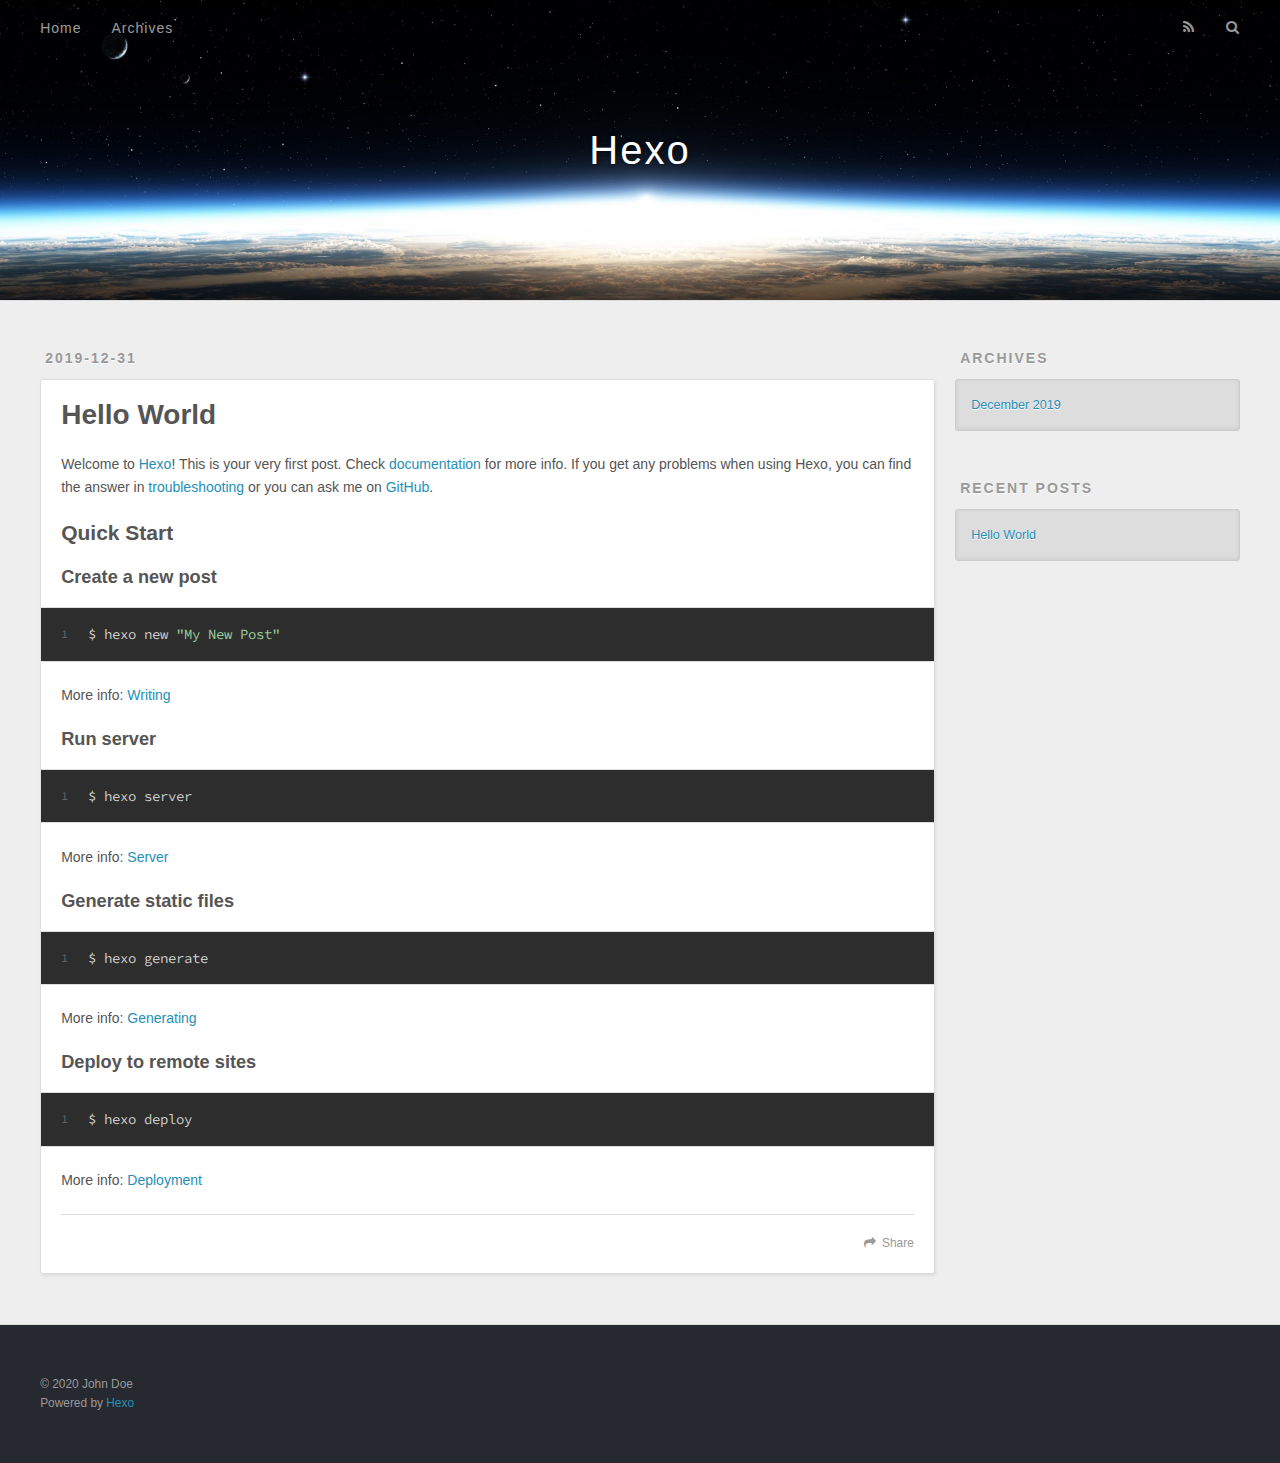
==== index.html @ 139226d3 "Site updated: 2020-01-01 00:07:02" ====
<!DOCTYPE html>
<html>
<head>
  <meta charset="utf-8">
  

  
  <title>Hexo</title>
  <meta name="viewport" content="width=device-width, initial-scale=1, maximum-scale=1">
  <meta property="og:type" content="website">
<meta property="og:title" content="Hexo">
<meta property="og:url" content="http://yoursite.com/index.html">
<meta property="og:site_name" content="Hexo">
<meta property="og:locale" content="en_US">
<meta property="article:author" content="John Doe">
<meta name="twitter:card" content="summary">
  
    <link rel="alternate" href="/atom.xml" title="Hexo" type="application/atom+xml">
  
  
    <link rel="icon" href="/favicon.png">
  
  
    <link href="//fonts.googleapis.com/css?family=Source+Code+Pro" rel="stylesheet" type="text/css">
  
  
<link rel="stylesheet" href="/css/style.css">

<meta name="generator" content="Hexo 4.2.0"></head>

<body>
  <div id="container">
    <div id="wrap">
      <header id="header">
  <div id="banner"></div>
  <div id="header-outer" class="outer">
    <div id="header-title" class="inner">
      <h1 id="logo-wrap">
        <a href="/" id="logo">Hexo</a>
      </h1>
      
    </div>
    <div id="header-inner" class="inner">
      <nav id="main-nav">
        <a id="main-nav-toggle" class="nav-icon"></a>
        
          <a class="main-nav-link" href="/">Home</a>
        
          <a class="main-nav-link" href="/archives">Archives</a>
        
      </nav>
      <nav id="sub-nav">
        
          <a id="nav-rss-link" class="nav-icon" href="/atom.xml" title="RSS Feed"></a>
        
        <a id="nav-search-btn" class="nav-icon" title="Search"></a>
      </nav>
      <div id="search-form-wrap">
        <form action="//google.com/search" method="get" accept-charset="UTF-8" class="search-form"><input type="search" name="q" class="search-form-input" placeholder="Search"><button type="submit" class="search-form-submit">&#xF002;</button><input type="hidden" name="sitesearch" value="http://yoursite.com"></form>
      </div>
    </div>
  </div>
</header>
      <div class="outer">
        <section id="main">
  
    <article id="post-hello-world" class="article article-type-post" itemscope itemprop="blogPost">
  <div class="article-meta">
    <a href="/2019/12/31/hello-world/" class="article-date">
  <time datetime="2019-12-31T15:39:46.419Z" itemprop="datePublished">2019-12-31</time>
</a>
    
  </div>
  <div class="article-inner">
    
    
      <header class="article-header">
        
  
    <h1 itemprop="name">
      <a class="article-title" href="/2019/12/31/hello-world/">Hello World</a>
    </h1>
  

      </header>
    
    <div class="article-entry" itemprop="articleBody">
      
        <p>Welcome to <a href="https://hexo.io/" target="_blank" rel="noopener">Hexo</a>! This is your very first post. Check <a href="https://hexo.io/docs/" target="_blank" rel="noopener">documentation</a> for more info. If you get any problems when using Hexo, you can find the answer in <a href="https://hexo.io/docs/troubleshooting.html" target="_blank" rel="noopener">troubleshooting</a> or you can ask me on <a href="https://github.com/hexojs/hexo/issues" target="_blank" rel="noopener">GitHub</a>.</p>
<h2 id="Quick-Start"><a href="#Quick-Start" class="headerlink" title="Quick Start"></a>Quick Start</h2><h3 id="Create-a-new-post"><a href="#Create-a-new-post" class="headerlink" title="Create a new post"></a>Create a new post</h3><figure class="highlight bash"><table><tr><td class="gutter"><pre><span class="line">1</span><br></pre></td><td class="code"><pre><span class="line">$ hexo new <span class="string">"My New Post"</span></span><br></pre></td></tr></table></figure>

<p>More info: <a href="https://hexo.io/docs/writing.html" target="_blank" rel="noopener">Writing</a></p>
<h3 id="Run-server"><a href="#Run-server" class="headerlink" title="Run server"></a>Run server</h3><figure class="highlight bash"><table><tr><td class="gutter"><pre><span class="line">1</span><br></pre></td><td class="code"><pre><span class="line">$ hexo server</span><br></pre></td></tr></table></figure>

<p>More info: <a href="https://hexo.io/docs/server.html" target="_blank" rel="noopener">Server</a></p>
<h3 id="Generate-static-files"><a href="#Generate-static-files" class="headerlink" title="Generate static files"></a>Generate static files</h3><figure class="highlight bash"><table><tr><td class="gutter"><pre><span class="line">1</span><br></pre></td><td class="code"><pre><span class="line">$ hexo generate</span><br></pre></td></tr></table></figure>

<p>More info: <a href="https://hexo.io/docs/generating.html" target="_blank" rel="noopener">Generating</a></p>
<h3 id="Deploy-to-remote-sites"><a href="#Deploy-to-remote-sites" class="headerlink" title="Deploy to remote sites"></a>Deploy to remote sites</h3><figure class="highlight bash"><table><tr><td class="gutter"><pre><span class="line">1</span><br></pre></td><td class="code"><pre><span class="line">$ hexo deploy</span><br></pre></td></tr></table></figure>

<p>More info: <a href="https://hexo.io/docs/one-command-deployment.html" target="_blank" rel="noopener">Deployment</a></p>

      
    </div>
    <footer class="article-footer">
      <a data-url="http://yoursite.com/2019/12/31/hello-world/" data-id="ck4u297gk0000uojg1y8b31sb" class="article-share-link">Share</a>
      
      
    </footer>
  </div>
  
</article>


  


</section>
        
          <aside id="sidebar">
  
    

  
    

  
    
  
    
  <div class="widget-wrap">
    <h3 class="widget-title">Archives</h3>
    <div class="widget">
      <ul class="archive-list"><li class="archive-list-item"><a class="archive-list-link" href="/archives/2019/12/">December 2019</a></li></ul>
    </div>
  </div>


  
    
  <div class="widget-wrap">
    <h3 class="widget-title">Recent Posts</h3>
    <div class="widget">
      <ul>
        
          <li>
            <a href="/2019/12/31/hello-world/">Hello World</a>
          </li>
        
      </ul>
    </div>
  </div>

  
</aside>
        
      </div>
      <footer id="footer">
  
  <div class="outer">
    <div id="footer-info" class="inner">
      &copy; 2020 John Doe<br>
      Powered by <a href="http://hexo.io/" target="_blank">Hexo</a>
    </div>
  </div>
</footer>
    </div>
    <nav id="mobile-nav">
  
    <a href="/" class="mobile-nav-link">Home</a>
  
    <a href="/archives" class="mobile-nav-link">Archives</a>
  
</nav>
    

<script src="//ajax.googleapis.com/ajax/libs/jquery/2.0.3/jquery.min.js"></script>


  
<link rel="stylesheet" href="/fancybox/jquery.fancybox.css">

  
<script src="/fancybox/jquery.fancybox.pack.js"></script>




<script src="/js/script.js"></script>




  </div>
</body>
</html>
---- css/style.css ----
body {
  width: 100%;
}
body:before,
body:after {
  content: "";
  display: table;
}
body:after {
  clear: both;
}
html,
body,
div,
span,
applet,
object,
iframe,
h1,
h2,
h3,
h4,
h5,
h6,
p,
blockquote,
pre,
a,
abbr,
acronym,
address,
big,
cite,
code,
del,
dfn,
em,
img,
ins,
kbd,
q,
s,
samp,
small,
strike,
strong,
sub,
sup,
tt,
var,
dl,
dt,
dd,
ol,
ul,
li,
fieldset,
form,
label,
legend,
table,
caption,
tbody,
tfoot,
thead,
tr,
th,
td {
  margin: 0;
  padding: 0;
  border: 0;
  outline: 0;
  font-weight: inherit;
  font-style: inherit;
  font-family: inherit;
  font-size: 100%;
  vertical-align: baseline;
}
body {
  line-height: 1;
  color: #000;
  background: #fff;
}
ol,
ul {
  list-style: none;
}
table {
  border-collapse: separate;
  border-spacing: 0;
  vertical-align: middle;
}
caption,
th,
td {
  text-align: left;
  font-weight: normal;
  vertical-align: middle;
}
a img {
  border: none;
}
input,
button {
  margin: 0;
  padding: 0;
}
input::-moz-focus-inner,
button::-moz-focus-inner {
  border: 0;
  padding: 0;
}
@font-face {
  font-family: FontAwesome;
  font-style: normal;
  font-weight: normal;
  src: url("fonts/fontawesome-webfont.eot?v=#4.0.3");
  src: url("fonts/fontawesome-webfont.eot?#iefix&v=#4.0.3") format("embedded-opentype"), url("fonts/fontawesome-webfont.woff?v=#4.0.3") format("woff"), url("fonts/fontawesome-webfont.ttf?v=#4.0.3") format("truetype"), url("fonts/fontawesome-webfont.svg#fontawesomeregular?v=#4.0.3") format("svg");
}
html,
body,
#container {
  height: 100%;
}
body {
  background: #eee;
  font: 14px -apple-system, BlinkMacSystemFont, "Segoe UI", "Roboto", "Oxygen", "Ubuntu", "Cantarell", "Fira Sans", "Droid Sans", "Helvetica Neue", sans-serif;
  -webkit-text-size-adjust: 100%;
}
.outer {
  max-width: 1220px;
  margin: 0 auto;
  padding: 0 20px;
}
.outer:before,
.outer:after {
  content: "";
  display: table;
}
.outer:after {
  clear: both;
}
.inner {
  display: inline;
  float: left;
  width: 98.33333333333333%;
  margin: 0 0.833333333333333%;
}
.left,
.alignleft {
  float: left;
}
.right,
.alignright {
  float: right;
}
.clear {
  clear: both;
}
#container {
  position: relative;
}
.mobile-nav-on {
  overflow: hidden;
}
#wrap {
  height: 100%;
  width: 100%;
  position: absolute;
  top: 0;
  left: 0;
  -webkit-transition: 0.2s ease-out;
  -moz-transition: 0.2s ease-out;
  -ms-transition: 0.2s ease-out;
  transition: 0.2s ease-out;
  z-index: 1;
  background: #eee;
}
.mobile-nav-on #wrap {
  left: 280px;
}
@media screen and (min-width: 768px) {
  #main {
    display: inline;
    float: left;
    width: 73.33333333333333%;
    margin: 0 0.833333333333333%;
  }
}
.article-date,
.article-category-link,
.archive-year,
.widget-title {
  text-decoration: none;
  text-transform: uppercase;
  letter-spacing: 2px;
  color: #999;
  margin-bottom: 1em;
  margin-left: 5px;
  line-height: 1em;
  text-shadow: 0 1px #fff;
  font-weight: bold;
}
.article-inner,
.archive-article-inner {
  background: #fff;
  -webkit-box-shadow: 1px 2px 3px #ddd;
  box-shadow: 1px 2px 3px #ddd;
  border: 1px solid #ddd;
  border-radius: 3px;
}
.article-entry h1,
.widget h1 {
  font-size: 2em;
}
.article-entry h2,
.widget h2 {
  font-size: 1.5em;
}
.article-entry h3,
.widget h3 {
  font-size: 1.3em;
}
.article-entry h4,
.widget h4 {
  font-size: 1.2em;
}
.article-entry h5,
.widget h5 {
  font-size: 1em;
}
.article-entry h6,
.widget h6 {
  font-size: 1em;
  color: #999;
}
.article-entry hr,
.widget hr {
  border: 1px dashed #ddd;
}
.article-entry strong,
.widget strong {
  font-weight: bold;
}
.article-entry em,
.widget em,
.article-entry cite,
.widget cite {
  font-style: italic;
}
.article-entry sup,
.widget sup,
.article-entry sub,
.widget sub {
  font-size: 0.75em;
  line-height: 0;
  position: relative;
  vertical-align: baseline;
}
.article-entry sup,
.widget sup {
  top: -0.5em;
}
.article-entry sub,
.widget sub {
  bottom: -0.2em;
}
.article-entry small,
.widget small {
  font-size: 0.85em;
}
.article-entry acronym,
.widget acronym,
.article-entry abbr,
.widget abbr {
  border-bottom: 1px dotted;
}
.article-entry ul,
.widget ul,
.article-entry ol,
.widget ol,
.article-entry dl,
.widget dl {
  margin: 0 20px;
  line-height: 1.6em;
}
.article-entry ul ul,
.widget ul ul,
.article-entry ol ul,
.widget ol ul,
.article-entry ul ol,
.widget ul ol,
.article-entry ol ol,
.widget ol ol {
  margin-top: 0;
  margin-bottom: 0;
}
.article-entry ul,
.widget ul {
  list-style: disc;
}
.article-entry ol,
.widget ol {
  list-style: decimal;
}
.article-entry dt,
.widget dt {
  font-weight: bold;
}
#header {
  height: 300px;
  position: relative;
  border-bottom: 1px solid #ddd;
}
#header:before,
#header:after {
  content: "";
  position: absolute;
  left: 0;
  right: 0;
  height: 40px;
}
#header:before {
  top: 0;
  background: -webkit-linear-gradient(rgba(0,0,0,0.2), transparent);
  background: -moz-linear-gradient(rgba(0,0,0,0.2), transparent);
  background: -ms-linear-gradient(rgba(0,0,0,0.2), transparent);
  background: linear-gradient(rgba(0,0,0,0.2), transparent);
}
#header:after {
  bottom: 0;
  background: -webkit-linear-gradient(transparent, rgba(0,0,0,0.2));
  background: -moz-linear-gradient(transparent, rgba(0,0,0,0.2));
  background: -ms-linear-gradient(transparent, rgba(0,0,0,0.2));
  background: linear-gradient(transparent, rgba(0,0,0,0.2));
}
#header-outer {
  height: 100%;
  position: relative;
}
#header-inner {
  position: relative;
  overflow: hidden;
}
#banner {
  position: absolute;
  top: 0;
  left: 0;
  width: 100%;
  height: 100%;
  background: url("images/banner.jpg") center #000;
  -webkit-background-size: cover;
  -moz-background-size: cover;
  background-size: cover;
  z-index: -1;
}
#header-title {
  text-align: center;
  height: 40px;
  position: absolute;
  top: 50%;
  left: 0;
  margin-top: -20px;
}
#logo,
#subtitle {
  text-decoration: none;
  color: #fff;
  font-weight: 300;
  text-shadow: 0 1px 4px rgba(0,0,0,0.3);
}
#logo {
  font-size: 40px;
  line-height: 40px;
  letter-spacing: 2px;
}
#subtitle {
  font-size: 16px;
  line-height: 16px;
  letter-spacing: 1px;
}
#subtitle-wrap {
  margin-top: 16px;
}
#main-nav {
  float: left;
  margin-left: -15px;
}
.nav-icon,
.main-nav-link {
  float: left;
  color: #fff;
  opacity: 0.6;
  text-decoration: none;
  text-shadow: 0 1px rgba(0,0,0,0.2);
  -webkit-transition: opacity 0.2s;
  -moz-transition: opacity 0.2s;
  -ms-transition: opacity 0.2s;
  transition: opacity 0.2s;
  display: block;
  padding: 20px 15px;
}
.nav-icon:hover,
.main-nav-link:hover {
  opacity: 1;
}
.nav-icon {
  font-family: FontAwesome;
  text-align: center;
  font-size: 14px;
  width: 14px;
  height: 14px;
  padding: 20px 15px;
  position: relative;
  cursor: pointer;
}
.main-nav-link {
  font-weight: 300;
  letter-spacing: 1px;
}
@media screen and (max-width: 479px) {
  .main-nav-link {
    display: none;
  }
}
#main-nav-toggle {
  display: none;
}
#main-nav-toggle:before {
  content: "\f0c9";
}
@media screen and (max-width: 479px) {
  #main-nav-toggle {
    display: block;
  }
}
#sub-nav {
  float: right;
  margin-right: -15px;
}
#nav-rss-link:before {
  content: "\f09e";
}
#nav-search-btn:before {
  content: "\f002";
}
#search-form-wrap {
  position: absolute;
  top: 15px;
  width: 150px;
  height: 30px;
  right: -150px;
  opacity: 0;
  -webkit-transition: 0.2s ease-out;
  -moz-transition: 0.2s ease-out;
  -ms-transition: 0.2s ease-out;
  transition: 0.2s ease-out;
}
#search-form-wrap.on {
  opacity: 1;
  right: 0;
}
@media screen and (max-width: 479px) {
  #search-form-wrap {
    width: 100%;
    right: -100%;
  }
}
.search-form {
  position: absolute;
  top: 0;
  left: 0;
  right: 0;
  background: #fff;
  padding: 5px 15px;
  border-radius: 15px;
  -webkit-box-shadow: 0 0 10px rgba(0,0,0,0.3);
  box-shadow: 0 0 10px rgba(0,0,0,0.3);
}
.search-form-input {
  border: none;
  background: none;
  color: #555;
  width: 100%;
  font: 13px -apple-system, BlinkMacSystemFont, "Segoe UI", "Roboto", "Oxygen", "Ubuntu", "Cantarell", "Fira Sans", "Droid Sans", "Helvetica Neue", sans-serif;
  outline: none;
}
.search-form-input::-webkit-search-results-decoration,
.search-form-input::-webkit-search-cancel-button {
  -webkit-appearance: none;
}
.search-form-submit {
  position: absolute;
  top: 50%;
  right: 10px;
  margin-top: -7px;
  font: 13px FontAwesome;
  border: none;
  background: none;
  color: #bbb;
  cursor: pointer;
}
.search-form-submit:hover,
.search-form-submit:focus {
  color: #777;
}
.article {
  margin: 50px 0;
}
.article-inner {
  overflow: hidden;
}
.article-meta:before,
.article-meta:after {
  content: "";
  display: table;
}
.article-meta:after {
  clear: both;
}
.article-date {
  float: left;
}
.article-category {
  float: left;
  line-height: 1em;
  color: #ccc;
  text-shadow: 0 1px #fff;
  margin-left: 8px;
}
.article-category:before {
  content: "\2022";
}
.article-category-link {
  margin: 0 12px 1em;
}
.article-header {
  padding: 20px 20px 0;
}
.article-title {
  text-decoration: none;
  font-size: 2em;
  font-weight: bold;
  color: #555;
  line-height: 1.1em;
  -webkit-transition: color 0.2s;
  -moz-transition: color 0.2s;
  -ms-transition: color 0.2s;
  transition: color 0.2s;
}
a.article-title:hover {
  color: #258fb8;
}
.article-entry {
  color: #555;
  padding: 0 20px;
}
.article-entry:before,
.article-entry:after {
  content: "";
  display: table;
}
.article-entry:after {
  clear: both;
}
.article-entry p,
.article-entry table {
  line-height: 1.6em;
  margin: 1.6em 0;
}
.article-entry h1,
.article-entry h2,
.article-entry h3,
.article-entry h4,
.article-entry h5,
.article-entry h6 {
  font-weight: bold;
}
.article-entry h1,
.article-entry h2,
.article-entry h3,
.article-entry h4,
.article-entry h5,
.article-entry h6 {
  line-height: 1.1em;
  margin: 1.1em 0;
}
.article-entry a {
  color: #258fb8;
  text-decoration: none;
}
.article-entry a:hover {
  text-decoration: underline;
}
.article-entry ul,
.article-entry ol,
.article-entry dl {
  margin-top: 1.6em;
  margin-bottom: 1.6em;
}
.article-entry img,
.article-entry video {
  max-width: 100%;
  height: auto;
  display: block;
  margin: auto;
}
.article-entry iframe {
  border: none;
}
.article-entry table {
  width: 100%;
  border-collapse: collapse;
  border-spacing: 0;
}
.article-entry th {
  font-weight: bold;
  border-bottom: 3px solid #ddd;
  padding-bottom: 0.5em;
}
.article-entry td {
  border-bottom: 1px solid #ddd;
  padding: 10px 0;
}
.article-entry blockquote {
  font-family: Georgia, "Times New Roman", serif;
  font-size: 1.4em;
  margin: 1.6em 20px;
  text-align: center;
}
.article-entry blockquote footer {
  font-size: 14px;
  margin: 1.6em 0;
  font-family: -apple-system, BlinkMacSystemFont, "Segoe UI", "Roboto", "Oxygen", "Ubuntu", "Cantarell", "Fira Sans", "Droid Sans", "Helvetica Neue", sans-serif;
}
.article-entry blockquote footer cite:before {
  content: "—";
  padding: 0 0.5em;
}
.article-entry .pullquote {
  text-align: left;
  width: 45%;
  margin: 0;
}
.article-entry .pullquote.left {
  margin-left: 0.5em;
  margin-right: 1em;
}
.article-entry .pullquote.right {
  margin-right: 0.5em;
  margin-left: 1em;
}
.article-entry .caption {
  color: #999;
  display: block;
  font-size: 0.9em;
  margin-top: 0.5em;
  position: relative;
  text-align: center;
}
.article-entry .video-container {
  position: relative;
  padding-top: 56.25%;
  height: 0;
  overflow: hidden;
}
.article-entry .video-container iframe,
.article-entry .video-container object,
.article-entry .video-container embed {
  position: absolute;
  top: 0;
  left: 0;
  width: 100%;
  height: 100%;
  margin-top: 0;
}
.article-more-link a {
  display: inline-block;
  line-height: 1em;
  padding: 6px 15px;
  border-radius: 15px;
  background: #eee;
  color: #999;
  text-shadow: 0 1px #fff;
  text-decoration: none;
}
.article-more-link a:hover {
  background: #258fb8;
  color: #fff;
  text-decoration: none;
  text-shadow: 0 1px #1e7293;
}
.article-footer {
  font-size: 0.85em;
  line-height: 1.6em;
  border-top: 1px solid #ddd;
  padding-top: 1.6em;
  margin: 0 20px 20px;
}
.article-footer:before,
.article-footer:after {
  content: "";
  display: table;
}
.article-footer:after {
  clear: both;
}
.article-footer a {
  color: #999;
  text-decoration: none;
}
.article-footer a:hover {
  color: #555;
}
.article-tag-list-item {
  float: left;
  margin-right: 10px;
}
.article-tag-list-link:before {
  content: "#";
}
.article-comment-link {
  float: right;
}
.article-comment-link:before {
  content: "\f075";
  font-family: FontAwesome;
  padding-right: 8px;
}
.article-share-link {
  cursor: pointer;
  float: right;
  margin-left: 20px;
}
.article-share-link:before {
  content: "\f064";
  font-family: FontAwesome;
  padding-right: 6px;
}
#article-nav {
  position: relative;
}
#article-nav:before,
#article-nav:after {
  content: "";
  display: table;
}
#article-nav:after {
  clear: both;
}
@media screen and (min-width: 768px) {
  #article-nav {
    margin: 50px 0;
  }
  #article-nav:before {
    width: 8px;
    height: 8px;
    position: absolute;
    top: 50%;
    left: 50%;
    margin-top: -4px;
    margin-left: -4px;
    content: "";
    border-radius: 50%;
    background: #ddd;
    -webkit-box-shadow: 0 1px 2px #fff;
    box-shadow: 0 1px 2px #fff;
  }
}
.article-nav-link-wrap {
  text-decoration: none;
  text-shadow: 0 1px #fff;
  color: #999;
  -webkit-box-sizing: border-box;
  -moz-box-sizing: border-box;
  box-sizing: border-box;
  margin-top: 50px;
  text-align: center;
  display: block;
}
.article-nav-link-wrap:hover {
  color: #555;
}
@media screen and (min-width: 768px) {
  .article-nav-link-wrap {
    width: 50%;
    margin-top: 0;
  }
}
@media screen and (min-width: 768px) {
  #article-nav-newer {
    float: left;
    text-align: right;
    padding-right: 20px;
  }
}
@media screen and (min-width: 768px) {
  #article-nav-older {
    float: right;
    text-align: left;
    padding-left: 20px;
  }
}
.article-nav-caption {
  text-transform: uppercase;
  letter-spacing: 2px;
  color: #ddd;
  line-height: 1em;
  font-weight: bold;
}
#article-nav-newer .article-nav-caption {
  margin-right: -2px;
}
.article-nav-title {
  font-size: 0.85em;
  line-height: 1.6em;
  margin-top: 0.5em;
}
.article-share-box {
  position: absolute;
  display: none;
  background: #fff;
  -webkit-box-shadow: 1px 2px 10px rgba(0,0,0,0.2);
  box-shadow: 1px 2px 10px rgba(0,0,0,0.2);
  border-radius: 3px;
  margin-left: -145px;
  overflow: hidden;
  z-index: 1;
}
.article-share-box.on {
  display: block;
}
.article-share-input {
  width: 100%;
  background: none;
  -webkit-box-sizing: border-box;
  -moz-box-sizing: border-box;
  box-sizing: border-box;
  font: 14px -apple-system, BlinkMacSystemFont, "Segoe UI", "Roboto", "Oxygen", "Ubuntu", "Cantarell", "Fira Sans", "Droid Sans", "Helvetica Neue", sans-serif;
  padding: 0 15px;
  color: #555;
  outline: none;
  border: 1px solid #ddd;
  border-radius: 3px 3px 0 0;
  height: 36px;
  line-height: 36px;
}
.article-share-links {
  background: #eee;
}
.article-share-links:before,
.article-share-links:after {
  content: "";
  display: table;
}
.article-share-links:after {
  clear: both;
}
.article-share-twitter,
.article-share-facebook,
.article-share-pinterest,
.article-share-google {
  width: 50px;
  height: 36px;
  display: block;
  float: left;
  position: relative;
  color: #999;
  text-shadow: 0 1px #fff;
}
.article-share-twitter:before,
.article-share-facebook:before,
.article-share-pinterest:before,
.article-share-google:before {
  font-size: 20px;
  font-family: FontAwesome;
  width: 20px;
  height: 20px;
  position: absolute;
  top: 50%;
  left: 50%;
  margin-top: -10px;
  margin-left: -10px;
  text-align: center;
}
.article-share-twitter:hover,
.article-share-facebook:hover,
.article-share-pinterest:hover,
.article-share-google:hover {
  color: #fff;
}
.article-share-twitter:before {
  content: "\f099";
}
.article-share-twitter:hover {
  background: #00aced;
  text-shadow: 0 1px #008abe;
}
.article-share-facebook:before {
  content: "\f09a";
}
.article-share-facebook:hover {
  background: #3b5998;
  text-shadow: 0 1px #2f477a;
}
.article-share-pinterest:before {
  content: "\f0d2";
}
.article-share-pinterest:hover {
  background: #cb2027;
  text-shadow: 0 1px #a21a1f;
}
.article-share-google:before {
  content: "\f0d5";
}
.article-share-google:hover {
  background: #dd4b39;
  text-shadow: 0 1px #be3221;
}
.article-gallery {
  background: #000;
  position: relative;
}
.article-gallery-photos {
  position: relative;
  overflow: hidden;
}
.article-gallery-img {
  display: none;
  max-width: 100%;
}
.article-gallery-img:first-child {
  display: block;
}
.article-gallery-img.loaded {
  position: absolute;
  display: block;
}
.article-gallery-img img {
  display: block;
  max-width: 100%;
  margin: 0 auto;
}
#comments {
  background: #fff;
  -webkit-box-shadow: 1px 2px 3px #ddd;
  box-shadow: 1px 2px 3px #ddd;
  padding: 20px;
  border: 1px solid #ddd;
  border-radius: 3px;
  margin: 50px 0;
}
#comments a {
  color: #258fb8;
}
.archives-wrap {
  margin: 50px 0;
}
.archives:before,
.archives:after {
  content: "";
  display: table;
}
.archives:after {
  clear: both;
}
.archive-year-wrap {
  margin-bottom: 1em;
}
.archives {
  -webkit-column-gap: 10px;
  -moz-column-gap: 10px;
  column-gap: 10px;
}
@media screen and (min-width: 480px) and (max-width: 767px) {
  .archives {
    -webkit-column-count: 2;
    -moz-column-count: 2;
    column-count: 2;
  }
}
@media screen and (min-width: 768px) {
  .archives {
    -webkit-column-count: 3;
    -moz-column-count: 3;
    column-count: 3;
  }
}
.archive-article {
  -webkit-column-break-inside: avoid;
  page-break-inside: avoid;
  overflow: hidden;
  break-inside: avoid-column;
}
.archive-article-inner {
  padding: 10px;
  margin-bottom: 15px;
}
.archive-article-title {
  text-decoration: none;
  font-weight: bold;
  color: #555;
  -webkit-transition: color 0.2s;
  -moz-transition: color 0.2s;
  -ms-transition: color 0.2s;
  transition: color 0.2s;
  line-height: 1.6em;
}
.archive-article-title:hover {
  color: #258fb8;
}
.archive-article-footer {
  margin-top: 1em;
}
.archive-article-date {
  color: #999;
  text-decoration: none;
  font-size: 0.85em;
  line-height: 1em;
  margin-bottom: 0.5em;
  display: block;
}
#page-nav {
  margin: 50px auto;
  background: #fff;
  -webkit-box-shadow: 1px 2px 3px #ddd;
  box-shadow: 1px 2px 3px #ddd;
  border: 1px solid #ddd;
  border-radius: 3px;
  text-align: center;
  color: #999;
  overflow: hidden;
}
#page-nav:before,
#page-nav:after {
  content: "";
  display: table;
}
#page-nav:after {
  clear: both;
}
#page-nav a,
#page-nav span {
  padding: 10px 20px;
  line-height: 1;
  height: 2ex;
}
#page-nav a {
  color: #999;
  text-decoration: none;
}
#page-nav a:hover {
  background: #999;
  color: #fff;
}
#page-nav .prev {
  float: left;
}
#page-nav .next {
  float: right;
}
#page-nav .page-number {
  display: inline-block;
}
@media screen and (max-width: 479px) {
  #page-nav .page-number {
    display: none;
  }
}
#page-nav .current {
  color: #555;
  font-weight: bold;
}
#page-nav .space {
  color: #ddd;
}
#footer {
  background: #262a30;
  padding: 50px 0;
  border-top: 1px solid #ddd;
  color: #999;
}
#footer a {
  color: #258fb8;
  text-decoration: none;
}
#footer a:hover {
  text-decoration: underline;
}
#footer-info {
  line-height: 1.6em;
  font-size: 0.85em;
}
.article-entry pre,
.article-entry .highlight {
  background: #2d2d2d;
  margin: 0 -20px;
  padding: 15px 20px;
  border-style: solid;
  border-color: #ddd;
  border-width: 1px 0;
  overflow: auto;
  color: #ccc;
  line-height: 22.400000000000002px;
}
.article-entry .highlight .gutter pre,
.article-entry .gist .gist-file .gist-data .line-numbers {
  color: #666;
  font-size: 0.85em;
}
.article-entry pre,
.article-entry code {
  font-family: "Source Code Pro", Consolas, Monaco, Menlo, Consolas, monospace;
}
.article-entry code {
  background: #eee;
  text-shadow: 0 1px #fff;
  padding: 0 0.3em;
}
.article-entry pre code {
  background: none;
  text-shadow: none;
  padding: 0;
}
.article-entry .highlight pre {
  border: none;
  margin: 0;
  padding: 0;
}
.article-entry .highlight table {
  margin: 0;
  width: auto;
}
.article-entry .highlight td {
  border: none;
  padding: 0;
}
.article-entry .highlight figcaption {
  font-size: 0.85em;
  color: #999;
  line-height: 1em;
  margin-bottom: 1em;
}
.article-entry .highlight figcaption:before,
.article-entry .highlight figcaption:after {
  content: "";
  display: table;
}
.article-entry .highlight figcaption:after {
  clear: both;
}
.article-entry .highlight figcaption a {
  float: right;
}
.article-entry .highlight .gutter pre {
  text-align: right;
  padding-right: 20px;
}
.article-entry .highlight .line {
  height: 22.400000000000002px;
}
.article-entry .highlight .line.marked {
  background: #515151;
}
.article-entry .gist {
  margin: 0 -20px;
  border-style: solid;
  border-color: #ddd;
  border-width: 1px 0;
  background: #2d2d2d;
  padding: 15px 20px 15px 0;
}
.article-entry .gist .gist-file {
  border: none;
  font-family: "Source Code Pro", Consolas, Monaco, Menlo, Consolas, monospace;
  margin: 0;
}
.article-entry .gist .gist-file .gist-data {
  background: none;
  border: none;
}
.article-entry .gist .gist-file .gist-data .line-numbers {
  background: none;
  border: none;
  padding: 0 20px 0 0;
}
.article-entry .gist .gist-file .gist-data .line-data {
  padding: 0 !important;
}
.article-entry .gist .gist-file .highlight {
  margin: 0;
  padding: 0;
  border: none;
}
.article-entry .gist .gist-file .gist-meta {
  background: #2d2d2d;
  color: #999;
  font: 0.85em -apple-system, BlinkMacSystemFont, "Segoe UI", "Roboto", "Oxygen", "Ubuntu", "Cantarell", "Fira Sans", "Droid Sans", "Helvetica Neue", sans-serif;
  text-shadow: 0 0;
  padding: 0;
  margin-top: 1em;
  margin-left: 20px;
}
.article-entry .gist .gist-file .gist-meta a {
  color: #258fb8;
  font-weight: normal;
}
.article-entry .gist .gist-file .gist-meta a:hover {
  text-decoration: underline;
}
pre .comment,
pre .title {
  color: #999;
}
pre .variable,
pre .attribute,
pre .tag,
pre .regexp,
pre .ruby .constant,
pre .xml .tag .title,
pre .xml .pi,
pre .xml .doctype,
pre .html .doctype,
pre .css .id,
pre .css .class,
pre .css .pseudo {
  color: #f2777a;
}
pre .number,
pre .preprocessor,
pre .built_in,
pre .literal,
pre .params,
pre .constant {
  color: #f99157;
}
pre .class,
pre .ruby .class .title,
pre .css .rules .attribute {
  color: #9c9;
}
pre .string,
pre .value,
pre .inheritance,
pre .header,
pre .ruby .symbol,
pre .xml .cdata {
  color: #9c9;
}
pre .css .hexcolor {
  color: #6cc;
}
pre .function,
pre .python .decorator,
pre .python .title,
pre .ruby .function .title,
pre .ruby .title .keyword,
pre .perl .sub,
pre .javascript .title,
pre .coffeescript .title {
  color: #69c;
}
pre .keyword,
pre .javascript .function {
  color: #c9c;
}
@media screen and (max-width: 479px) {
  #mobile-nav {
    position: absolute;
    top: 0;
    left: 0;
    width: 280px;
    height: 100%;
    background: #191919;
    border-right: 1px solid #fff;
  }
}
@media screen and (max-width: 479px) {
  .mobile-nav-link {
    display: block;
    color: #999;
    text-decoration: none;
    padding: 15px 20px;
    font-weight: bold;
  }
  .mobile-nav-link:hover {
    color: #fff;
  }
}
@media screen and (min-width: 768px) {
  #sidebar {
    display: inline;
    float: left;
    width: 23.333333333333332%;
    margin: 0 0.833333333333333%;
  }
}
.widget-wrap {
  margin: 50px 0;
}
.widget {
  color: #777;
  text-shadow: 0 1px #fff;
  background: #ddd;
  -webkit-box-shadow: 0 -1px 4px #ccc inset;
  box-shadow: 0 -1px 4px #ccc inset;
  border: 1px solid #ccc;
  padding: 15px;
  border-radius: 3px;
}
.widget a {
  color: #258fb8;
  text-decoration: none;
}
.widget a:hover {
  text-decoration: underline;
}
.widget ul ul,
.widget ol ul,
.widget dl ul,
.widget ul ol,
.widget ol ol,
.widget dl ol,
.widget ul dl,
.widget ol dl,
.widget dl dl {
  margin-left: 15px;
  list-style: disc;
}
.widget {
  line-height: 1.6em;
  word-wrap: break-word;
  font-size: 0.9em;
}
.widget ul,
.widget ol {
  list-style: none;
  margin: 0;
}
.widget ul ul,
.widget ol ul,
.widget ul ol,
.widget ol ol {
  margin: 0 20px;
}
.widget ul ul,
.widget ol ul {
  list-style: disc;
}
.widget ul ol,
.widget ol ol {
  list-style: decimal;
}
.category-list-count,
.tag-list-count,
.archive-list-count {
  padding-left: 5px;
  color: #999;
  font-size: 0.85em;
}
.category-list-count:before,
.tag-list-count:before,
.archive-list-count:before {
  content: "(";
}
.category-list-count:after,
.tag-list-count:after,
.archive-list-count:after {
  content: ")";
}
.tagcloud a {
  margin-right: 5px;
  display: inline-block;
}
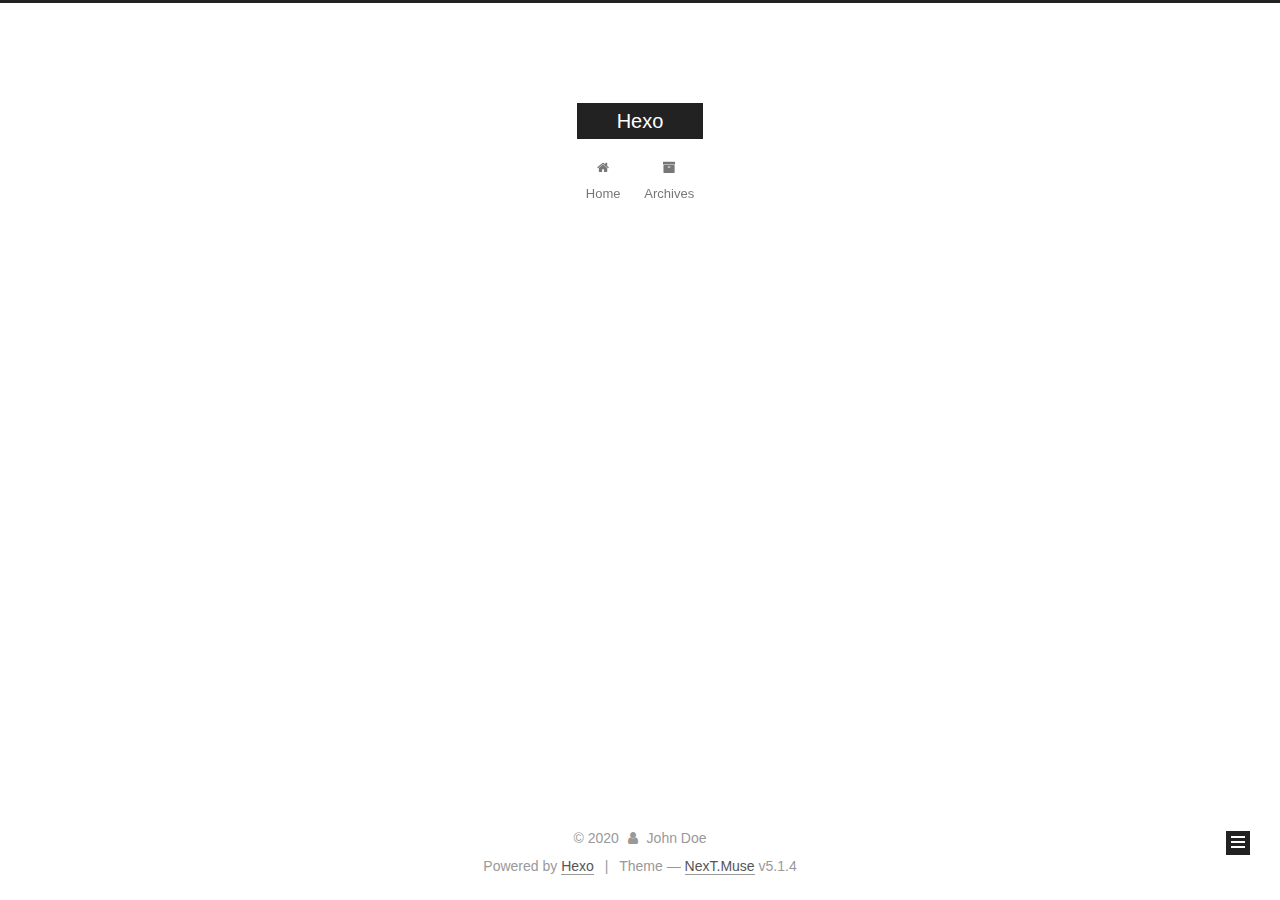
==== commit 9a66580d: "Site updated: 2020-01-01 00:31:26" ====
--- a/index.html
+++ b/index.html
@@ -1,196 +1,608 @@
 <!DOCTYPE html>
-<html>
+
+
+
+  
+
+
+<html class="theme-next muse use-motion" lang="en">
 <head>
-  <meta charset="utf-8">
-  
-
-  
-  <title>Hexo</title>
-  <meta name="viewport" content="width=device-width, initial-scale=1, maximum-scale=1">
-  <meta property="og:type" content="website">
+  <meta charset="UTF-8"/>
+<meta http-equiv="X-UA-Compatible" content="IE=edge" />
+<meta name="viewport" content="width=device-width, initial-scale=1, maximum-scale=1"/>
+<meta name="theme-color" content="#222">
+
+
+
+
+
+
+
+
+
+<meta http-equiv="Cache-Control" content="no-transform" />
+<meta http-equiv="Cache-Control" content="no-siteapp" />
+
+
+
+
+
+
+
+
+
+
+
+
+
+
+
+
+  
+  
+  <link href="/lib/fancybox/source/jquery.fancybox.css?v=2.1.5" rel="stylesheet" type="text/css" />
+
+
+
+
+
+
+
+<link href="/lib/font-awesome/css/font-awesome.min.css?v=4.6.2" rel="stylesheet" type="text/css" />
+
+<link href="/css/main.css?v=5.1.4" rel="stylesheet" type="text/css" />
+
+
+  <link rel="apple-touch-icon" sizes="180x180" href="/images/apple-touch-icon-next.png?v=5.1.4">
+
+
+  <link rel="icon" type="image/png" sizes="32x32" href="/images/favicon-32x32-next.png?v=5.1.4">
+
+
+  <link rel="icon" type="image/png" sizes="16x16" href="/images/favicon-16x16-next.png?v=5.1.4">
+
+
+  <link rel="mask-icon" href="/images/logo.svg?v=5.1.4" color="#222">
+
+
+
+
+
+  <meta name="keywords" content="Hexo, NexT" />
+
+
+
+
+
+
+
+
+
+
+<meta property="og:type" content="website">
 <meta property="og:title" content="Hexo">
 <meta property="og:url" content="http://yoursite.com/index.html">
 <meta property="og:site_name" content="Hexo">
 <meta property="og:locale" content="en_US">
 <meta property="article:author" content="John Doe">
 <meta name="twitter:card" content="summary">
-  
-    <link rel="alternate" href="/atom.xml" title="Hexo" type="application/atom+xml">
-  
-  
-    <link rel="icon" href="/favicon.png">
-  
-  
-    <link href="//fonts.googleapis.com/css?family=Source+Code+Pro" rel="stylesheet" type="text/css">
-  
-  
-<link rel="stylesheet" href="/css/style.css">
+
+
+
+<script type="text/javascript" id="hexo.configurations">
+  var NexT = window.NexT || {};
+  var CONFIG = {
+    root: '/',
+    scheme: 'Muse',
+    version: '5.1.4',
+    sidebar: {"position":"left","display":"post","offset":12,"b2t":false,"scrollpercent":false,"onmobile":false},
+    fancybox: true,
+    tabs: true,
+    motion: {"enable":true,"async":false,"transition":{"post_block":"fadeIn","post_header":"slideDownIn","post_body":"slideDownIn","coll_header":"slideLeftIn","sidebar":"slideUpIn"}},
+    duoshuo: {
+      userId: '0',
+      author: 'Author'
+    },
+    algolia: {
+      applicationID: '',
+      apiKey: '',
+      indexName: '',
+      hits: {"per_page":10},
+      labels: {"input_placeholder":"Search for Posts","hits_empty":"We didn't find any results for the search: ${query}","hits_stats":"${hits} results found in ${time} ms"}
+    }
+  };
+</script>
+
+
+
+  <link rel="canonical" href="http://yoursite.com/"/>
+
+
+
+
+
+  <title>Hexo</title>
+  
+
+
+
+
+
+
+
 
 <meta name="generator" content="Hexo 4.2.0"></head>
 
-<body>
-  <div id="container">
-    <div id="wrap">
-      <header id="header">
-  <div id="banner"></div>
-  <div id="header-outer" class="outer">
-    <div id="header-title" class="inner">
-      <h1 id="logo-wrap">
-        <a href="/" id="logo">Hexo</a>
-      </h1>
-      
+<body itemscope itemtype="http://schema.org/WebPage" lang="en">
+
+  
+  
+    
+  
+
+  <div class="container sidebar-position-left 
+  page-home">
+    <div class="headband"></div>
+
+    <header id="header" class="header" itemscope itemtype="http://schema.org/WPHeader">
+      <div class="header-inner"><div class="site-brand-wrapper">
+  <div class="site-meta ">
+    
+
+    <div class="custom-logo-site-title">
+      <a href="/"  class="brand" rel="start">
+        <span class="logo-line-before"><i></i></span>
+        <span class="site-title">Hexo</span>
+        <span class="logo-line-after"><i></i></span>
+      </a>
     </div>
-    <div id="header-inner" class="inner">
-      <nav id="main-nav">
-        <a id="main-nav-toggle" class="nav-icon"></a>
-        
-          <a class="main-nav-link" href="/">Home</a>
-        
-          <a class="main-nav-link" href="/archives">Archives</a>
-        
-      </nav>
-      <nav id="sub-nav">
-        
-          <a id="nav-rss-link" class="nav-icon" href="/atom.xml" title="RSS Feed"></a>
-        
-        <a id="nav-search-btn" class="nav-icon" title="Search"></a>
-      </nav>
-      <div id="search-form-wrap">
-        <form action="//google.com/search" method="get" accept-charset="UTF-8" class="search-form"><input type="search" name="q" class="search-form-input" placeholder="Search"><button type="submit" class="search-form-submit">&#xF002;</button><input type="hidden" name="sitesearch" value="http://yoursite.com"></form>
-      </div>
+      
+        <p class="site-subtitle"></p>
+      
+  </div>
+
+  <div class="site-nav-toggle">
+    <button>
+      <span class="btn-bar"></span>
+      <span class="btn-bar"></span>
+      <span class="btn-bar"></span>
+    </button>
+  </div>
+</div>
+
+<nav class="site-nav">
+  
+
+  
+    <ul id="menu" class="menu">
+      
+        
+        <li class="menu-item menu-item-home">
+          <a href="/%20" rel="section">
+            
+              <i class="menu-item-icon fa fa-fw fa-home"></i> <br />
+            
+            Home
+          </a>
+        </li>
+      
+        
+        <li class="menu-item menu-item-archives">
+          <a href="/archives/%20" rel="section">
+            
+              <i class="menu-item-icon fa fa-fw fa-archive"></i> <br />
+            
+            Archives
+          </a>
+        </li>
+      
+
+      
+    </ul>
+  
+
+  
+</nav>
+
+
+
+ </div>
+    </header>
+
+    <main id="main" class="main">
+      <div class="main-inner">
+        <div class="content-wrap">
+          <div id="content" class="content">
+            
+  <section id="posts" class="posts-expand">
+    
+      
+
+  
+
+  
+  
+  
+
+  <article class="post post-type-normal" itemscope itemtype="http://schema.org/Article">
+  
+  
+  
+  <div class="post-block">
+    <link itemprop="mainEntityOfPage" href="http://yoursite.com/2019/12/31/hello-world/">
+
+    <span hidden itemprop="author" itemscope itemtype="http://schema.org/Person">
+      <meta itemprop="name" content="John Doe">
+      <meta itemprop="description" content="">
+      <meta itemprop="image" content="/images/avatar.gif">
+    </span>
+
+    <span hidden itemprop="publisher" itemscope itemtype="http://schema.org/Organization">
+      <meta itemprop="name" content="Hexo">
+    </span>
+
+    
+      <header class="post-header">
+
+        
+        
+          <h1 class="post-title" itemprop="name headline">
+                
+                <a class="post-title-link" href="/2019/12/31/hello-world/" itemprop="url">Hello World 2020!</a></h1>
+        
+
+        <div class="post-meta">
+          <span class="post-time">
+            
+              <span class="post-meta-item-icon">
+                <i class="fa fa-calendar-o"></i>
+              </span>
+              
+                <span class="post-meta-item-text">Posted on</span>
+              
+              <time title="Post created" itemprop="dateCreated datePublished" datetime="2019-12-31T23:39:46+08:00">
+                2019-12-31
+              </time>
+            
+
+            
+
+            
+          </span>
+
+          
+
+          
+            
+          
+
+          
+          
+
+          
+
+          
+
+          
+
+        </div>
+      </header>
+    
+
+    
+    
+    
+    <div class="post-body" itemprop="articleBody">
+
+      
+      
+
+      
+        
+          
+            <p>辞旧迎新，新的2020，新的开始！</p>
+
+          
+        
+      
+    </div>
+    
+    
+    
+
+    
+
+    
+
+    
+
+    <footer class="post-footer">
+      
+
+      
+
+      
+
+      
+      
+        <div class="post-eof"></div>
+      
+    </footer>
+  </div>
+  
+  
+  
+  </article>
+
+
+    
+  </section>
+
+  
+
+
+          </div>
+          
+
+
+          
+
+        </div>
+        
+          
+  
+  <div class="sidebar-toggle">
+    <div class="sidebar-toggle-line-wrap">
+      <span class="sidebar-toggle-line sidebar-toggle-line-first"></span>
+      <span class="sidebar-toggle-line sidebar-toggle-line-middle"></span>
+      <span class="sidebar-toggle-line sidebar-toggle-line-last"></span>
     </div>
   </div>
-</header>
-      <div class="outer">
-        <section id="main">
-  
-    <article id="post-hello-world" class="article article-type-post" itemscope itemprop="blogPost">
-  <div class="article-meta">
-    <a href="/2019/12/31/hello-world/" class="article-date">
-  <time datetime="2019-12-31T15:39:46.419Z" itemprop="datePublished">2019-12-31</time>
-</a>
-    
+
+  <aside id="sidebar" class="sidebar">
+    
+    <div class="sidebar-inner">
+
+      
+
+      
+
+      <section class="site-overview-wrap sidebar-panel sidebar-panel-active">
+        <div class="site-overview">
+          <div class="site-author motion-element" itemprop="author" itemscope itemtype="http://schema.org/Person">
+            
+              <p class="site-author-name" itemprop="name">John Doe</p>
+              <p class="site-description motion-element" itemprop="description"></p>
+          </div>
+
+          <nav class="site-state motion-element">
+
+            
+              <div class="site-state-item site-state-posts">
+              
+                <a href="/archives/%20%7C%7C%20archive">
+              
+                  <span class="site-state-item-count">1</span>
+                  <span class="site-state-item-name">posts</span>
+                </a>
+              </div>
+            
+
+            
+
+            
+
+          </nav>
+
+          
+
+          
+
+          
+          
+
+          
+          
+
+          
+
+        </div>
+      </section>
+
+      
+
+      
+
+    </div>
+  </aside>
+
+
+        
+      </div>
+    </main>
+
+    <footer id="footer" class="footer">
+      <div class="footer-inner">
+        <div class="copyright">&copy; <span itemprop="copyrightYear">2020</span>
+  <span class="with-love">
+    <i class="fa fa-user"></i>
+  </span>
+  <span class="author" itemprop="copyrightHolder">John Doe</span>
+
+  
+</div>
+
+
+  <div class="powered-by">Powered by <a class="theme-link" target="_blank" href="https://hexo.io">Hexo</a></div>
+
+
+
+  <span class="post-meta-divider">|</span>
+
+
+
+  <div class="theme-info">Theme &mdash; <a class="theme-link" target="_blank" href="https://github.com/iissnan/hexo-theme-next">NexT.Muse</a> v5.1.4</div>
+
+
+
+
+        
+
+
+
+
+
+
+
+        
+      </div>
+    </footer>
+
+    
+      <div class="back-to-top">
+        <i class="fa fa-arrow-up"></i>
+        
+      </div>
+    
+
+    
+
   </div>
-  <div class="article-inner">
-    
-    
-      <header class="article-header">
-        
-  
-    <h1 itemprop="name">
-      <a class="article-title" href="/2019/12/31/hello-world/">Hello World</a>
-    </h1>
-  
-
-      </header>
-    
-    <div class="article-entry" itemprop="articleBody">
-      
-        <p>Welcome to <a href="https://hexo.io/" target="_blank" rel="noopener">Hexo</a>! This is your very first post. Check <a href="https://hexo.io/docs/" target="_blank" rel="noopener">documentation</a> for more info. If you get any problems when using Hexo, you can find the answer in <a href="https://hexo.io/docs/troubleshooting.html" target="_blank" rel="noopener">troubleshooting</a> or you can ask me on <a href="https://github.com/hexojs/hexo/issues" target="_blank" rel="noopener">GitHub</a>.</p>
-<h2 id="Quick-Start"><a href="#Quick-Start" class="headerlink" title="Quick Start"></a>Quick Start</h2><h3 id="Create-a-new-post"><a href="#Create-a-new-post" class="headerlink" title="Create a new post"></a>Create a new post</h3><figure class="highlight bash"><table><tr><td class="gutter"><pre><span class="line">1</span><br></pre></td><td class="code"><pre><span class="line">$ hexo new <span class="string">"My New Post"</span></span><br></pre></td></tr></table></figure>
-
-<p>More info: <a href="https://hexo.io/docs/writing.html" target="_blank" rel="noopener">Writing</a></p>
-<h3 id="Run-server"><a href="#Run-server" class="headerlink" title="Run server"></a>Run server</h3><figure class="highlight bash"><table><tr><td class="gutter"><pre><span class="line">1</span><br></pre></td><td class="code"><pre><span class="line">$ hexo server</span><br></pre></td></tr></table></figure>
-
-<p>More info: <a href="https://hexo.io/docs/server.html" target="_blank" rel="noopener">Server</a></p>
-<h3 id="Generate-static-files"><a href="#Generate-static-files" class="headerlink" title="Generate static files"></a>Generate static files</h3><figure class="highlight bash"><table><tr><td class="gutter"><pre><span class="line">1</span><br></pre></td><td class="code"><pre><span class="line">$ hexo generate</span><br></pre></td></tr></table></figure>
-
-<p>More info: <a href="https://hexo.io/docs/generating.html" target="_blank" rel="noopener">Generating</a></p>
-<h3 id="Deploy-to-remote-sites"><a href="#Deploy-to-remote-sites" class="headerlink" title="Deploy to remote sites"></a>Deploy to remote sites</h3><figure class="highlight bash"><table><tr><td class="gutter"><pre><span class="line">1</span><br></pre></td><td class="code"><pre><span class="line">$ hexo deploy</span><br></pre></td></tr></table></figure>
-
-<p>More info: <a href="https://hexo.io/docs/one-command-deployment.html" target="_blank" rel="noopener">Deployment</a></p>
-
-      
-    </div>
-    <footer class="article-footer">
-      <a data-url="http://yoursite.com/2019/12/31/hello-world/" data-id="ck4u297gk0000uojg1y8b31sb" class="article-share-link">Share</a>
-      
-      
-    </footer>
-  </div>
-  
-</article>
-
-
-  
-
-
-</section>
-        
-          <aside id="sidebar">
-  
-    
-
-  
-    
-
-  
-    
-  
-    
-  <div class="widget-wrap">
-    <h3 class="widget-title">Archives</h3>
-    <div class="widget">
-      <ul class="archive-list"><li class="archive-list-item"><a class="archive-list-link" href="/archives/2019/12/">December 2019</a></li></ul>
-    </div>
-  </div>
-
-
-  
-    
-  <div class="widget-wrap">
-    <h3 class="widget-title">Recent Posts</h3>
-    <div class="widget">
-      <ul>
-        
-          <li>
-            <a href="/2019/12/31/hello-world/">Hello World</a>
-          </li>
-        
-      </ul>
-    </div>
-  </div>
-
-  
-</aside>
-        
-      </div>
-      <footer id="footer">
-  
-  <div class="outer">
-    <div id="footer-info" class="inner">
-      &copy; 2020 John Doe<br>
-      Powered by <a href="http://hexo.io/" target="_blank">Hexo</a>
-    </div>
-  </div>
-</footer>
-    </div>
-    <nav id="mobile-nav">
-  
-    <a href="/" class="mobile-nav-link">Home</a>
-  
-    <a href="/archives" class="mobile-nav-link">Archives</a>
-  
-</nav>
-    
-
-<script src="//ajax.googleapis.com/ajax/libs/jquery/2.0.3/jquery.min.js"></script>
-
-
-  
-<link rel="stylesheet" href="/fancybox/jquery.fancybox.css">
-
-  
-<script src="/fancybox/jquery.fancybox.pack.js"></script>
-
-
-
-
-<script src="/js/script.js"></script>
-
-
-
-
-  </div>
+
+  
+
+<script type="text/javascript">
+  if (Object.prototype.toString.call(window.Promise) !== '[object Function]') {
+    window.Promise = null;
+  }
+</script>
+
+
+
+
+
+
+
+
+
+  
+
+
+
+
+
+
+
+
+
+
+
+
+  
+  
+    <script type="text/javascript" src="/lib/jquery/index.js?v=2.1.3"></script>
+  
+
+  
+  
+    <script type="text/javascript" src="/lib/fastclick/lib/fastclick.min.js?v=1.0.6"></script>
+  
+
+  
+  
+    <script type="text/javascript" src="/lib/jquery_lazyload/jquery.lazyload.js?v=1.9.7"></script>
+  
+
+  
+  
+    <script type="text/javascript" src="/lib/velocity/velocity.min.js?v=1.2.1"></script>
+  
+
+  
+  
+    <script type="text/javascript" src="/lib/velocity/velocity.ui.min.js?v=1.2.1"></script>
+  
+
+  
+  
+    <script type="text/javascript" src="/lib/fancybox/source/jquery.fancybox.pack.js?v=2.1.5"></script>
+  
+
+
+  
+
+
+  <script type="text/javascript" src="/js/src/utils.js?v=5.1.4"></script>
+
+  <script type="text/javascript" src="/js/src/motion.js?v=5.1.4"></script>
+
+
+
+  
+  
+
+  
+
+  
+
+
+  <script type="text/javascript" src="/js/src/bootstrap.js?v=5.1.4"></script>
+
+
+
+  
+
+
+  
+
+
+
+
+	
+
+
+
+
+
+  
+
+
+
+
+
+  
+
+
+
+
+
+
+
+
+
+
+
+
+  
+
+
+
+
+
+  
+
+  
+
+  
+
+  
+  
+
+  
+
+  
+
+  
+
 </body>
-</html>+</html>
--- a/css/main.css
+++ b/css/main.css
@@ -0,0 +1,2662 @@
+/* normalize.css v3.0.2 | MIT License | git.io/normalize */
+html {
+  font-family: sans-serif; /* 1 */
+  -ms-text-size-adjust: 100%; /* 2 */
+  -webkit-text-size-adjust: 100%; /* 2 */
+}
+body {
+  margin: 0;
+}
+article,
+aside,
+details,
+figcaption,
+figure,
+footer,
+header,
+hgroup,
+main,
+menu,
+nav,
+section,
+summary {
+  display: block;
+}
+audio,
+canvas,
+progress,
+video {
+  display: inline-block; /* 1 */
+  vertical-align: baseline; /* 2 */
+}
+audio:not([controls]) {
+  display: none;
+  height: 0;
+}
+[hidden],
+template {
+  display: none;
+}
+a {
+  background-color: transparent;
+}
+a:active,
+a:hover {
+  outline: 0;
+}
+abbr[title] {
+  border-bottom: 1px dotted;
+}
+b,
+strong {
+  font-weight: bold;
+}
+dfn {
+  font-style: italic;
+}
+h1 {
+  font-size: 2em;
+  margin: 0.67em 0;
+}
+mark {
+  background: #ff0;
+  color: #000;
+}
+small {
+  font-size: 80%;
+}
+sub,
+sup {
+  font-size: 75%;
+  line-height: 0;
+  position: relative;
+  vertical-align: baseline;
+}
+sup {
+  top: -0.5em;
+}
+sub {
+  bottom: -0.25em;
+}
+img {
+  border: 0;
+}
+svg:not(:root) {
+  overflow: hidden;
+}
+figure {
+  margin: 1em 40px;
+}
+hr {
+  -moz-box-sizing: content-box;
+  box-sizing: content-box;
+  height: 0;
+}
+pre {
+  overflow: auto;
+}
+code,
+kbd,
+pre,
+samp {
+  font-family: monospace, monospace;
+  font-size: 1em;
+}
+button,
+input,
+optgroup,
+select,
+textarea {
+  color: inherit; /* 1 */
+  font: inherit; /* 2 */
+  margin: 0; /* 3 */
+}
+button {
+  overflow: visible;
+}
+button,
+select {
+  text-transform: none;
+}
+button,
+html input[type="button"],
+input[type="reset"],
+input[type="submit"] {
+  -webkit-appearance: button; /* 2 */
+  cursor: pointer; /* 3 */
+}
+button[disabled],
+html input[disabled] {
+  cursor: default;
+}
+button::-moz-focus-inner,
+input::-moz-focus-inner {
+  border: 0;
+  padding: 0;
+}
+input {
+  line-height: normal;
+}
+input[type="checkbox"],
+input[type="radio"] {
+  box-sizing: border-box; /* 1 */
+  padding: 0; /* 2 */
+}
+input[type="number"]::-webkit-inner-spin-button,
+input[type="number"]::-webkit-outer-spin-button {
+  height: auto;
+}
+input[type="search"] {
+  -webkit-appearance: textfield; /* 1 */
+  -moz-box-sizing: content-box;
+  -webkit-box-sizing: content-box; /* 2 */
+  box-sizing: content-box;
+}
+input[type="search"]::-webkit-search-cancel-button,
+input[type="search"]::-webkit-search-decoration {
+  -webkit-appearance: none;
+}
+fieldset {
+  border: 1px solid #c0c0c0;
+  margin: 0 2px;
+  padding: 0.35em 0.625em 0.75em;
+}
+legend {
+  border: 0; /* 1 */
+  padding: 0; /* 2 */
+}
+textarea {
+  overflow: auto;
+}
+optgroup {
+  font-weight: bold;
+}
+table {
+  border-collapse: collapse;
+  border-spacing: 0;
+}
+td,
+th {
+  padding: 0;
+}
+::selection {
+  background: #262a30;
+  color: #fff;
+}
+body {
+  position: relative;
+  font-family: 'Lato', "PingFang SC", "Microsoft YaHei", sans-serif;
+  font-size: 14px;
+  line-height: 2;
+  color: #555;
+  background: #fff;
+}
+@media (max-width: 767px) {
+  body {
+    padding-right: 0 !important;
+  }
+}
+@media (min-width: 768px) and (max-width: 991px) {
+  body {
+    padding-right: 0 !important;
+  }
+}
+@media (min-width: 1600px) {
+  body {
+    font-size: 16px;
+  }
+}
+h1,
+h2,
+h3,
+h4,
+h5,
+h6 {
+  margin: 0;
+  padding: 0;
+  font-weight: bold;
+  line-height: 1.5;
+  font-family: 'Lato', "PingFang SC", "Microsoft YaHei", sans-serif;
+}
+h2,
+h3,
+h4,
+h5,
+h6 {
+  margin: 20px 0 15px;
+}
+h1 {
+  font-size: 22px;
+}
+@media (max-width: 767px) {
+  h1 {
+    font-size: 18px;
+  }
+}
+h2 {
+  font-size: 20px;
+}
+@media (max-width: 767px) {
+  h2 {
+    font-size: 16px;
+  }
+}
+h3 {
+  font-size: 18px;
+}
+@media (max-width: 767px) {
+  h3 {
+    font-size: 14px;
+  }
+}
+h4 {
+  font-size: 16px;
+}
+@media (max-width: 767px) {
+  h4 {
+    font-size: 12px;
+  }
+}
+h5 {
+  font-size: 14px;
+}
+@media (max-width: 767px) {
+  h5 {
+    font-size: 10px;
+  }
+}
+h6 {
+  font-size: 12px;
+}
+@media (max-width: 767px) {
+  h6 {
+    font-size: 8px;
+  }
+}
+p {
+  margin: 0 0 20px 0;
+}
+a {
+  color: #555;
+  text-decoration: none;
+  outline: none;
+  border-bottom: 1px solid #999;
+  word-wrap: break-word;
+}
+a:hover {
+  color: #222;
+  border-bottom-color: #222;
+}
+blockquote {
+  margin: 0;
+  padding: 0;
+}
+img {
+  display: block;
+  margin: auto;
+  max-width: 100%;
+  height: auto;
+}
+hr {
+  margin: 40px 0;
+  height: 3px;
+  border: none;
+  background-color: #ddd;
+  background-image: repeating-linear-gradient(-45deg, #fff, #fff 4px, transparent 4px, transparent 8px);
+}
+blockquote {
+  padding: 0 15px;
+  color: #666;
+  border-left: 4px solid #ddd;
+}
+blockquote cite::before {
+  content: "-";
+  padding: 0 5px;
+}
+dt {
+  font-weight: 700;
+}
+dd {
+  margin: 0;
+  padding: 0;
+}
+kbd {
+  border: 1px solid #ccc;
+  border-radius: 0.2em;
+  box-shadow: 0.1em 0.1em 0.2em rgba(0,0,0,0.1);
+  background-color: #f9f9f9;
+  font-family: inherit;
+  background-image: -webkit-linear-gradient(top, #eee, #fff, #eee);
+  padding: 0.1em 0.3em;
+  white-space: nowrap;
+}
+.text-left {
+  text-align: left;
+}
+.text-center {
+  text-align: center;
+}
+.text-right {
+  text-align: right;
+}
+.text-justify {
+  text-align: justify;
+}
+.text-nowrap {
+  white-space: nowrap;
+}
+.text-lowercase {
+  text-transform: lowercase;
+}
+.text-uppercase {
+  text-transform: uppercase;
+}
+.text-capitalize {
+  text-transform: capitalize;
+}
+.center-block {
+  display: block;
+  margin-left: auto;
+  margin-right: auto;
+}
+.clearfix:before,
+.clearfix:after {
+  content: " ";
+  display: table;
+}
+.clearfix:after {
+  clear: both;
+}
+.pullquote {
+  width: 45%;
+}
+.pullquote.left {
+  float: left;
+  margin-left: 5px;
+  margin-right: 10px;
+}
+.pullquote.right {
+  float: right;
+  margin-left: 10px;
+  margin-right: 5px;
+}
+.affix.affix.affix {
+  position: fixed;
+}
+.translation {
+  margin-top: -20px;
+  font-size: 14px;
+  color: #999;
+}
+.scrollbar-measure {
+  width: 100px;
+  height: 100px;
+  overflow: scroll;
+  position: absolute;
+  top: -9999px;
+}
+.use-motion .motion-element {
+  opacity: 0;
+}
+table {
+  margin: 20px 0;
+  width: 100%;
+  border-collapse: collapse;
+  border-spacing: 0;
+  border: 1px solid #ddd;
+  font-size: 14px;
+  table-layout: fixed;
+  word-wrap: break-all;
+}
+table>tbody>tr:nth-of-type(odd) {
+  background-color: #f9f9f9;
+}
+table>tbody>tr:hover {
+  background-color: #f5f5f5;
+}
+caption,
+th,
+td {
+  padding: 8px;
+  text-align: left;
+  vertical-align: middle;
+  font-weight: normal;
+}
+th,
+td {
+  border-bottom: 3px solid #ddd;
+  border-right: 1px solid #eee;
+}
+th {
+  padding-bottom: 10px;
+  font-weight: 700;
+}
+td {
+  border-bottom-width: 1px;
+}
+html,
+body {
+  height: 100%;
+}
+.container {
+  position: relative;
+  min-height: 100%;
+}
+.header-inner {
+  margin: 0 auto;
+  padding: 100px 0 70px;
+  width: 700px;
+}
+@media (min-width: 1600px) {
+  .container .header-inner {
+    width: 900px;
+  }
+}
+.main {
+  padding-bottom: 150px;
+}
+.main-inner {
+  margin: 0 auto;
+  width: 700px;
+}
+@media (min-width: 1600px) {
+  .container .main-inner {
+    width: 900px;
+  }
+}
+.footer {
+  position: absolute;
+  left: 0;
+  bottom: 0;
+  width: 100%;
+  min-height: 50px;
+}
+.footer-inner {
+  box-sizing: border-box;
+  margin: 20px auto;
+  width: 700px;
+}
+@media (min-width: 1600px) {
+  .container .footer-inner {
+    width: 900px;
+  }
+}
+pre,
+.highlight {
+  overflow: auto;
+  margin: 20px 0;
+  padding: 0;
+  font-size: 13px;
+  color: #4d4d4c;
+  background: #f7f7f7;
+  line-height: 1.6;
+}
+pre,
+code {
+  font-family: consolas, Menlo, "PingFang SC", "Microsoft YaHei", monospace;
+}
+code {
+  padding: 2px 4px;
+  word-wrap: break-word;
+  color: #555;
+  background: #eee;
+  border-radius: 3px;
+  font-size: 13px;
+}
+pre {
+  padding: 10px;
+}
+pre code {
+  padding: 0;
+  color: #4d4d4c;
+  background: none;
+  text-shadow: none;
+}
+.highlight {
+  border-radius: 1px;
+}
+.highlight pre {
+  border: none;
+  margin: 0;
+  padding: 10px 0;
+}
+.highlight table {
+  margin: 0;
+  width: auto;
+  border: none;
+}
+.highlight td {
+  border: none;
+  padding: 0;
+}
+.highlight figcaption {
+  font-size: 1em;
+  color: #4d4d4c;
+  line-height: 1em;
+  margin-bottom: 1em;
+}
+.highlight figcaption:before,
+.highlight figcaption:after {
+  content: " ";
+  display: table;
+}
+.highlight figcaption:after {
+  clear: both;
+}
+.highlight figcaption a {
+  float: right;
+  color: #4d4d4c;
+}
+.highlight figcaption a:hover {
+  border-bottom-color: #4d4d4c;
+}
+.highlight .gutter pre {
+  padding-left: 10px;
+  padding-right: 10px;
+  color: #869194;
+  text-align: right;
+  background-color: #eff2f3;
+}
+.highlight .code pre {
+  width: 100%;
+  padding-left: 10px;
+  padding-right: 10px;
+  background-color: #f7f7f7;
+}
+.highlight .line {
+  height: 20px;
+}
+.gutter {
+  -webkit-user-select: none;
+  -moz-user-select: none;
+  -ms-user-select: none;
+  user-select: none;
+}
+.gist table {
+  width: auto;
+}
+.gist table td {
+  border: none;
+}
+pre .deletion {
+  background: #fdd;
+}
+pre .addition {
+  background: #dfd;
+}
+pre .meta {
+  color: #8959a8;
+}
+pre .comment {
+  color: #8e908c;
+}
+pre .variable,
+pre .attribute,
+pre .tag,
+pre .regexp,
+pre .ruby .constant,
+pre .xml .tag .title,
+pre .xml .pi,
+pre .xml .doctype,
+pre .html .doctype,
+pre .css .id,
+pre .css .class,
+pre .css .pseudo {
+  color: #c82829;
+}
+pre .number,
+pre .preprocessor,
+pre .built_in,
+pre .literal,
+pre .params,
+pre .constant,
+pre .command {
+  color: #f5871f;
+}
+pre .ruby .class .title,
+pre .css .rules .attribute,
+pre .string,
+pre .value,
+pre .inheritance,
+pre .header,
+pre .ruby .symbol,
+pre .xml .cdata,
+pre .special,
+pre .number,
+pre .formula {
+  color: #718c00;
+}
+pre .title,
+pre .css .hexcolor {
+  color: #3e999f;
+}
+pre .function,
+pre .python .decorator,
+pre .python .title,
+pre .ruby .function .title,
+pre .ruby .title .keyword,
+pre .perl .sub,
+pre .javascript .title,
+pre .coffeescript .title {
+  color: #4271ae;
+}
+pre .keyword,
+pre .javascript .function {
+  color: #8959a8;
+}
+.full-image.full-image.full-image.full-image {
+  border: none;
+  max-width: 100%;
+  width: auto;
+  margin: 20px auto 25px;
+}
+@media (min-width: 992px) {
+  .full-image.full-image.full-image.full-image {
+    max-width: none;
+    width: 110%;
+    margin: 25px -5%;
+  }
+}
+.blockquote-center,
+.page-home .post-type-quote blockquote,
+.page-post-detail .post-type-quote blockquote {
+  position: relative;
+  margin: 40px 0;
+  padding: 0;
+  border-left: none;
+  text-align: center;
+}
+.blockquote-center::before,
+.page-home .post-type-quote blockquote::before,
+.page-post-detail .post-type-quote blockquote::before,
+.blockquote-center::after,
+.page-home .post-type-quote blockquote::after,
+.page-post-detail .post-type-quote blockquote::after {
+  position: absolute;
+  content: ' ';
+  display: block;
+  width: 100%;
+  height: 24px;
+  opacity: 0.2;
+  background-repeat: no-repeat;
+  background-position: 0 -6px;
+  background-size: 22px 22px;
+}
+.blockquote-center::before,
+.page-home .post-type-quote blockquote::before,
+.page-post-detail .post-type-quote blockquote::before {
+  top: -20px;
+  background-image: url("../images/quote-l.svg");
+  border-top: 1px solid #ccc;
+}
+.blockquote-center::after,
+.page-home .post-type-quote blockquote::after,
+.page-post-detail .post-type-quote blockquote::after {
+  bottom: -20px;
+  background-image: url("../images/quote-r.svg");
+  border-bottom: 1px solid #ccc;
+  background-position: 100% 8px;
+}
+.blockquote-center p,
+.page-home .post-type-quote blockquote p,
+.page-post-detail .post-type-quote blockquote p,
+.blockquote-center div,
+.page-home .post-type-quote blockquote div,
+.page-post-detail .post-type-quote blockquote div {
+  text-align: center;
+}
+.post .post-body .group-picture img {
+  box-sizing: border-box;
+  padding: 0 3px;
+  border: none;
+}
+.post .group-picture-row {
+  overflow: hidden;
+  margin-top: 6px;
+}
+.post .group-picture-row:first-child {
+  margin-top: 0;
+}
+.post .group-picture-column {
+  float: left;
+}
+.page-post-detail .post-body .group-picture-column {
+  float: none;
+  margin-top: 10px;
+  width: auto !important;
+}
+.page-post-detail .post-body .group-picture-column img {
+  margin: 0 auto;
+}
+.page-archive .group-picture-container {
+  overflow: hidden;
+}
+.page-archive .group-picture-row {
+  float: left;
+}
+.page-archive .group-picture-row:first-child {
+  margin-top: 6px;
+}
+.page-archive .group-picture-column {
+  max-width: 150px;
+  max-height: 150px;
+}
+.post-body .note {
+  position: relative;
+  padding: 15px;
+  margin-bottom: 20px;
+  border: 1px solid #eee;
+  border-left-width: 5px;
+  border-radius: 3px;
+}
+.post-body .note h2,
+.post-body .note h3,
+.post-body .note h4,
+.post-body .note h5,
+.post-body .note h6 {
+  margin-top: 0;
+  margin-bottom: 0;
+  border-bottom: initial;
+  padding-top: 0 !important;
+}
+.post-body .note p:first-child,
+.post-body .note ul:first-child,
+.post-body .note ol:first-child,
+.post-body .note table:first-child,
+.post-body .note pre:first-child,
+.post-body .note blockquote:first-child {
+  margin-top: 0;
+}
+.post-body .note p:last-child,
+.post-body .note ul:last-child,
+.post-body .note ol:last-child,
+.post-body .note table:last-child,
+.post-body .note pre:last-child,
+.post-body .note blockquote:last-child {
+  margin-bottom: 0;
+}
+.post-body .note.default {
+  border-left-color: #777;
+}
+.post-body .note.default h2,
+.post-body .note.default h3,
+.post-body .note.default h4,
+.post-body .note.default h5,
+.post-body .note.default h6 {
+  color: #777;
+}
+.post-body .note.primary {
+  border-left-color: #6f42c1;
+}
+.post-body .note.primary h2,
+.post-body .note.primary h3,
+.post-body .note.primary h4,
+.post-body .note.primary h5,
+.post-body .note.primary h6 {
+  color: #6f42c1;
+}
+.post-body .note.info {
+  border-left-color: #428bca;
+}
+.post-body .note.info h2,
+.post-body .note.info h3,
+.post-body .note.info h4,
+.post-body .note.info h5,
+.post-body .note.info h6 {
+  color: #428bca;
+}
+.post-body .note.success {
+  border-left-color: #5cb85c;
+}
+.post-body .note.success h2,
+.post-body .note.success h3,
+.post-body .note.success h4,
+.post-body .note.success h5,
+.post-body .note.success h6 {
+  color: #5cb85c;
+}
+.post-body .note.warning {
+  border-left-color: #f0ad4e;
+}
+.post-body .note.warning h2,
+.post-body .note.warning h3,
+.post-body .note.warning h4,
+.post-body .note.warning h5,
+.post-body .note.warning h6 {
+  color: #f0ad4e;
+}
+.post-body .note.danger {
+  border-left-color: #d9534f;
+}
+.post-body .note.danger h2,
+.post-body .note.danger h3,
+.post-body .note.danger h4,
+.post-body .note.danger h5,
+.post-body .note.danger h6 {
+  color: #d9534f;
+}
+.post-body .label {
+  display: inline;
+  padding: 0 2px;
+  white-space: nowrap;
+}
+.post-body .label.default {
+  background-color: #f0f0f0;
+}
+.post-body .label.primary {
+  background-color: #efe6f7;
+}
+.post-body .label.info {
+  background-color: #e5f2f8;
+}
+.post-body .label.success {
+  background-color: #e7f4e9;
+}
+.post-body .label.warning {
+  background-color: #fcf6e1;
+}
+.post-body .label.danger {
+  background-color: #fae8eb;
+}
+.post-body .tabs {
+  position: relative;
+  display: block;
+  margin-bottom: 20px;
+  padding-top: 10px;
+}
+.post-body .tabs ul.nav-tabs {
+  margin: 0;
+  padding: 0;
+  display: flex;
+  margin-bottom: -1px;
+}
+@media (max-width: 413px) {
+  .post-body .tabs ul.nav-tabs {
+    display: block;
+    margin-bottom: 5px;
+  }
+}
+.post-body .tabs ul.nav-tabs li.tab {
+  list-style-type: none !important;
+  margin: 0 0.25em 0 0;
+  border-top: 3px solid transparent;
+  border-left: 1px solid transparent;
+  border-right: 1px solid transparent;
+}
+@media (max-width: 413px) {
+  .post-body .tabs ul.nav-tabs li.tab {
+    margin: initial;
+    border-top: 1px solid transparent;
+    border-left: 3px solid transparent;
+    border-right: 1px solid transparent;
+    border-bottom: 1px solid transparent;
+  }
+}
+.post-body .tabs ul.nav-tabs li.tab a {
+  outline: 0;
+  border-bottom: initial;
+  display: block;
+  line-height: 1.8em;
+  padding: 0.25em 0.75em;
+  transition-duration: 0.2s;
+  transition-timing-function: ease-out;
+  transition-delay: 0s;
+}
+.post-body .tabs ul.nav-tabs li.tab a i {
+  width: 1.285714285714286em;
+}
+.post-body .tabs ul.nav-tabs li.tab.active {
+  border-top: 3px solid #fc6423;
+  border-left: 1px solid #ddd;
+  border-right: 1px solid #ddd;
+  background-color: #fff;
+}
+@media (max-width: 413px) {
+  .post-body .tabs ul.nav-tabs li.tab.active {
+    border-top: 1px solid #ddd;
+    border-left: 3px solid #fc6423;
+    border-right: 1px solid #ddd;
+    border-bottom: 1px solid #ddd;
+  }
+}
+.post-body .tabs ul.nav-tabs li.tab.active a {
+  cursor: default;
+  color: #555;
+}
+.post-body .tabs .tab-content {
+  background-color: #fff;
+}
+.post-body .tabs .tab-content .tab-pane {
+  border: 1px solid #ddd;
+  padding: 20px 20px 0 20px;
+}
+.post-body .tabs .tab-content .tab-pane:not(.active) {
+  display: none !important;
+}
+.post-body .tabs .tab-content .tab-pane.active {
+  display: block !important;
+}
+.btn {
+  display: inline-block;
+  padding: 0 20px;
+  font-size: 14px;
+  color: #fff;
+  background: #222;
+  border: 2px solid #222;
+  text-decoration: none;
+  border-radius: 0;
+  transition-property: background-color;
+  transition-duration: 0.2s;
+  transition-timing-function: ease-in-out;
+  transition-delay: 0s;
+  line-height: 2;
+}
+.btn:hover {
+  border-color: #222;
+  color: #222;
+  background: #fff;
+}
+.btn +.btn {
+  margin: 0 0 8px 8px;
+}
+.btn .fa-fw {
+  width: 1.285714285714286em;
+  text-align: left;
+}
+.btn-bar {
+  display: block;
+  width: 22px;
+  height: 2px;
+  background: #555;
+  border-radius: 1px;
+}
+.btn-bar+.btn-bar {
+  margin-top: 4px;
+}
+.pagination {
+  margin: 120px 0 40px;
+  text-align: center;
+  border-top: 1px solid #eee;
+}
+.page-number-basic,
+.pagination .prev,
+.pagination .next,
+.pagination .page-number,
+.pagination .space {
+  display: inline-block;
+  position: relative;
+  top: -1px;
+  margin: 0 10px;
+  padding: 0 11px;
+}
+@media (max-width: 767px) {
+  .page-number-basic,
+  .pagination .prev,
+  .pagination .next,
+  .pagination .page-number,
+  .pagination .space {
+    margin: 0 5px;
+  }
+}
+.pagination .prev,
+.pagination .next,
+.pagination .page-number {
+  border-bottom: 0;
+  border-top: 1px solid #eee;
+  transition-property: border-color;
+  transition-duration: 0.2s;
+  transition-timing-function: ease-in-out;
+  transition-delay: 0s;
+}
+.pagination .prev:hover,
+.pagination .next:hover,
+.pagination .page-number:hover {
+  border-top-color: #222;
+}
+.pagination .space {
+  padding: 0;
+  margin: 0;
+}
+.pagination .prev {
+  margin-left: 0;
+}
+.pagination .next {
+  margin-right: 0;
+}
+.pagination .page-number.current {
+  color: #fff;
+  background: #ccc;
+  border-top-color: #ccc;
+}
+@media (max-width: 767px) {
+  .pagination {
+    border-top: none;
+  }
+  .pagination .prev,
+  .pagination .next,
+  .pagination .page-number {
+    margin-bottom: 10px;
+    border-top: 0;
+    border-bottom: 1px solid #eee;
+    padding: 0 10px;
+  }
+  .pagination .prev:hover,
+  .pagination .next:hover,
+  .pagination .page-number:hover {
+    border-bottom-color: #222;
+  }
+}
+.comments {
+  margin: 60px 20px 0;
+}
+.tag-cloud {
+  text-align: center;
+}
+.tag-cloud a {
+  display: inline-block;
+  margin: 10px;
+}
+.back-to-top {
+  box-sizing: border-box;
+  position: fixed;
+  bottom: -100px;
+  right: 30px;
+  z-index: 1050;
+  padding: 0 6px;
+  width: 24px;
+  background: #222;
+  font-size: 12px;
+  opacity: 1;
+  color: #fff;
+  cursor: pointer;
+  text-align: center;
+  -webkit-transform: translateZ(0);
+  transition-property: bottom;
+  transition-duration: 0.2s;
+  transition-timing-function: ease-in-out;
+  transition-delay: 0s;
+}
+@media (min-width: 768px) and (max-width: 991px) {
+  .back-to-top {
+    display: none !important;
+  }
+}
+@media (max-width: 767px) {
+  .back-to-top {
+    display: none !important;
+  }
+}
+.back-to-top.back-to-top-on {
+  bottom: 19px;
+}
+.header {
+  background: transparent;
+}
+.header-inner {
+  position: relative;
+}
+.headband {
+  height: 3px;
+  background: #222;
+}
+.site-meta {
+  margin: 0;
+  text-align: center;
+}
+@media (max-width: 767px) {
+  .site-meta {
+    text-align: center;
+  }
+}
+.brand {
+  position: relative;
+  display: inline-block;
+  padding: 0 40px;
+  color: #fff;
+  background: #222;
+  border-bottom: none;
+}
+.brand:hover {
+  color: #fff;
+}
+.logo {
+  display: inline-block;
+  margin-right: 5px;
+  line-height: 36px;
+  vertical-align: top;
+}
+.site-title {
+  display: inline-block;
+  vertical-align: top;
+  line-height: 36px;
+  font-size: 20px;
+  font-weight: normal;
+  font-family: 'Lato', "PingFang SC", "Microsoft YaHei", sans-serif;
+}
+.site-subtitle {
+  margin-top: 10px;
+  font-size: 13px;
+  color: #999;
+}
+.use-motion .brand {
+  opacity: 0;
+}
+.use-motion .logo,
+.use-motion .site-title,
+.use-motion .site-subtitle {
+  opacity: 0;
+  position: relative;
+  top: -10px;
+}
+.site-nav-toggle {
+  display: none;
+  position: absolute;
+  top: 10px;
+  left: 10px;
+}
+@media (max-width: 767px) {
+  .site-nav-toggle {
+    display: block;
+  }
+}
+.site-nav-toggle button {
+  margin-top: 2px;
+  padding: 9px 10px;
+  background: transparent;
+  border: none;
+}
+@media (max-width: 767px) {
+  .site-nav {
+    display: none;
+    margin: 0 -10px;
+    padding: 0 10px;
+    clear: both;
+    border-top: 1px solid #ddd;
+  }
+}
+@media (min-width: 768px) and (max-width: 991px) {
+  .site-nav {
+    display: block !important;
+  }
+}
+@media (min-width: 992px) {
+  .site-nav {
+    display: block !important;
+  }
+}
+.menu {
+  margin-top: 20px;
+  padding-left: 0;
+  text-align: center;
+}
+.menu .menu-item {
+  display: inline-block;
+  margin: 0 10px;
+  list-style: none;
+}
+@media screen and (max-width: 767px) {
+  .menu .menu-item {
+    margin-top: 10px;
+  }
+}
+.menu .menu-item a {
+  display: block;
+  font-size: 13px;
+  line-height: inherit;
+  border-bottom: 1px solid transparent;
+  transition-property: border-color;
+  transition-duration: 0.2s;
+  transition-timing-function: ease-in-out;
+  transition-delay: 0s;
+}
+.menu .menu-item a:hover {
+  border-bottom-color: #222;
+}
+.menu .menu-item .fa {
+  margin-right: 5px;
+}
+.use-motion .menu-item {
+  opacity: 0;
+}
+.post-body {
+  font-family: 'Lato', "PingFang SC", "Microsoft YaHei", sans-serif;
+}
+@media (max-width: 767px) {
+  .post-body {
+    word-break: break-word;
+  }
+}
+.post-body .fancybox img {
+  display: block !important;
+  margin: 0 auto;
+  cursor: pointer;
+  cursor: zoom-in;
+  cursor: -webkit-zoom-in;
+}
+.post-body .image-caption,
+.post-body .figure .caption {
+  margin: -20px auto 15px;
+  text-align: center;
+  font-size: 14px;
+  color: #999;
+  font-weight: bold;
+  line-height: 1;
+}
+.post-sticky-flag {
+  display: inline-block;
+  font-size: 16px;
+  -ms-transform: rotate(30deg);
+  -webkit-transform: rotate(30deg);
+  -moz-transform: rotate(30deg);
+  -ms-transform: rotate(30deg);
+  -o-transform: rotate(30deg);
+  transform: rotate(30deg);
+}
+.use-motion .post-block,
+.use-motion .pagination,
+.use-motion .comments {
+  opacity: 0;
+}
+.use-motion .post-header {
+  opacity: 0;
+}
+.use-motion .post-body {
+  opacity: 0;
+}
+.use-motion .collection-title {
+  opacity: 0;
+}
+.posts-expand {
+  padding-top: 40px;
+}
+@media (max-width: 767px) {
+  .posts-expand {
+    margin: 0 20px;
+  }
+  .post-body pre .gutter pre {
+    padding-right: 10px;
+  }
+  .post-body .highlight {
+    margin-left: 0px;
+    margin-right: 0px;
+    padding: 0;
+  }
+  .post-body .highlight .gutter pre {
+    padding-right: 10px;
+  }
+}
+@media (min-width: 992px) {
+  .posts-expand .post-body {
+    text-align: justify;
+  }
+}
+.posts-expand .post-body h2,
+.posts-expand .post-body h3,
+.posts-expand .post-body h4,
+.posts-expand .post-body h5,
+.posts-expand .post-body h6 {
+  padding-top: 10px;
+}
+.posts-expand .post-body h2 .header-anchor,
+.posts-expand .post-body h3 .header-anchor,
+.posts-expand .post-body h4 .header-anchor,
+.posts-expand .post-body h5 .header-anchor,
+.posts-expand .post-body h6 .header-anchor {
+  float: right;
+  margin-left: 10px;
+  color: #ccc;
+  border-bottom-style: none;
+  visibility: hidden;
+}
+.posts-expand .post-body h2 .header-anchor:hover,
+.posts-expand .post-body h3 .header-anchor:hover,
+.posts-expand .post-body h4 .header-anchor:hover,
+.posts-expand .post-body h5 .header-anchor:hover,
+.posts-expand .post-body h6 .header-anchor:hover {
+  color: inherit;
+}
+.posts-expand .post-body h2:hover .header-anchor,
+.posts-expand .post-body h3:hover .header-anchor,
+.posts-expand .post-body h4:hover .header-anchor,
+.posts-expand .post-body h5:hover .header-anchor,
+.posts-expand .post-body h6:hover .header-anchor {
+  visibility: visible;
+}
+.posts-expand .post-body ul li {
+  list-style: circle;
+}
+.posts-expand .post-body img {
+  box-sizing: border-box;
+  margin: auto;
+  padding: 3px;
+  border: 1px solid #ddd;
+}
+.posts-expand .post-body .fancybox img {
+  margin: 0 auto 25px;
+}
+@media (max-width: 767px) {
+  .posts-collapse {
+    margin: 0 20px;
+  }
+  .posts-collapse .post-title,
+  .posts-collapse .post-meta {
+    display: block;
+    width: auto;
+    text-align: left;
+  }
+}
+.posts-collapse {
+  position: relative;
+  z-index: 1010;
+  margin-left: 55px;
+}
+.posts-collapse::after {
+  content: " ";
+  position: absolute;
+  top: 20px;
+  left: 0;
+  margin-left: -2px;
+  width: 4px;
+  height: 100%;
+  background: #f5f5f5;
+  z-index: -1;
+}
+@media (max-width: 767px) {
+  .posts-collapse {
+    margin: 0 20px;
+  }
+}
+.posts-collapse .collection-title {
+  position: relative;
+  margin: 60px 0;
+}
+.posts-collapse .collection-title h1,
+.posts-collapse .collection-title h2 {
+  margin-left: 20px;
+}
+.posts-collapse .collection-title small {
+  color: #bbb;
+  margin-left: 5px;
+}
+.posts-collapse .collection-title::before {
+  content: " ";
+  position: absolute;
+  left: 0;
+  top: 50%;
+  margin-left: -4px;
+  margin-top: -4px;
+  width: 8px;
+  height: 8px;
+  background: #bbb;
+  border-radius: 50%;
+}
+.posts-collapse .post {
+  margin: 30px 0;
+}
+.posts-collapse .post-header {
+  position: relative;
+  transition-duration: 0.2s;
+  transition-timing-function: ease-in-out;
+  transition-delay: 0s;
+  transition-property: border;
+  border-bottom: 1px dashed #ccc;
+}
+.posts-collapse .post-header::before {
+  content: " ";
+  position: absolute;
+  left: 0;
+  top: 12px;
+  width: 6px;
+  height: 6px;
+  margin-left: -4px;
+  background: #bbb;
+  border-radius: 50%;
+  border: 1px solid #fff;
+  transition-duration: 0.2s;
+  transition-timing-function: ease-in-out;
+  transition-delay: 0s;
+  transition-property: background;
+}
+.posts-collapse .post-header:hover {
+  border-bottom-color: #666;
+}
+.posts-collapse .post-header:hover::before {
+  background: #222;
+}
+.posts-collapse .post-meta {
+  position: absolute;
+  font-size: 12px;
+  left: 20px;
+  top: 5px;
+}
+.posts-collapse .post-comments-count {
+  display: none;
+}
+.posts-collapse .post-title {
+  margin-left: 60px;
+  font-size: 16px;
+  font-weight: normal;
+  line-height: inherit;
+}
+.posts-collapse .post-title::after {
+  margin-left: 3px;
+  opacity: 0.6;
+}
+.posts-collapse .post-title a {
+  color: #666;
+  border-bottom: none;
+}
+.page-home .post-type-quote .post-header,
+.page-post-detail .post-type-quote .post-header,
+.page-home .post-type-quote .post-tags,
+.page-post-detail .post-type-quote .post-tags {
+  display: none;
+}
+.posts-expand .post-title {
+  text-align: center;
+  word-break: break-word;
+  font-weight: 400;
+}
+.posts-expand .post-title-link {
+  display: inline-block;
+  position: relative;
+  color: #555;
+  border-bottom: none;
+  line-height: 1.2;
+  vertical-align: top;
+}
+.posts-expand .post-title-link::before {
+  content: "";
+  position: absolute;
+  width: 100%;
+  height: 2px;
+  bottom: 0;
+  left: 0;
+  background-color: #000;
+  visibility: hidden;
+  -webkit-transform: scaleX(0);
+  -moz-transform: scaleX(0);
+  -ms-transform: scaleX(0);
+  -o-transform: scaleX(0);
+  transform: scaleX(0);
+  transition-duration: 0.2s;
+  transition-timing-function: ease-in-out;
+  transition-delay: 0s;
+}
+.posts-expand .post-title-link:hover::before {
+  visibility: visible;
+  -webkit-transform: scaleX(1);
+  -moz-transform: scaleX(1);
+  -ms-transform: scaleX(1);
+  -o-transform: scaleX(1);
+  transform: scaleX(1);
+}
+.posts-expand .post-title-link .fa {
+  font-size: 16px;
+}
+.posts-expand .post-meta {
+  margin: 3px 0 60px 0;
+  color: #999;
+  font-family: 'Lato', "PingFang SC", "Microsoft YaHei", sans-serif;
+  font-size: 12px;
+  text-align: center;
+}
+.posts-expand .post-meta .post-category-list {
+  display: inline-block;
+  margin: 0;
+  padding: 3px;
+}
+.posts-expand .post-meta .post-category-list-link {
+  color: #999;
+}
+.posts-expand .post-meta .post-description {
+  font-size: 14px;
+  margin-top: 2px;
+}
+.post-meta-divider {
+  margin: 0 0.5em;
+}
+.post-meta-item-icon {
+  margin-right: 3px;
+}
+@media (min-width: 768px) and (max-width: 991px) {
+  .post-meta-item-icon {
+    display: inline-block;
+  }
+}
+@media (max-width: 767px) {
+  .post-meta-item-icon {
+    display: inline-block;
+  }
+}
+@media (min-width: 768px) and (max-width: 991px) {
+  .post-meta-item-text {
+    display: none;
+  }
+}
+@media (max-width: 767px) {
+  .post-meta-item-text {
+    display: none;
+  }
+}
+@media (max-width: 767px) {
+  .posts-expand .post-comments-count {
+    display: none;
+  }
+}
+.post-button {
+  margin-top: 40px;
+}
+.posts-expand .post-tags {
+  margin-top: 40px;
+  text-align: center;
+}
+.posts-expand .post-tags a {
+  display: inline-block;
+  margin-right: 10px;
+  font-size: 13px;
+}
+.post-nav {
+  display: table;
+  margin-top: 15px;
+  width: 100%;
+  border-top: 1px solid #eee;
+}
+.post-nav-divider {
+  display: table-cell;
+  width: 10%;
+}
+.post-nav-item {
+  display: table-cell;
+  padding: 10px 0 0 0;
+  width: 45%;
+  vertical-align: top;
+}
+.post-nav-item a {
+  position: relative;
+  display: block;
+  line-height: 25px;
+  font-size: 14px;
+  color: #555;
+  border-bottom: none;
+}
+.post-nav-item a:hover {
+  color: #222;
+  border-bottom: none;
+}
+.post-nav-item a:active {
+  top: 2px;
+}
+.post-nav-item .fa {
+  position: absolute;
+  top: 8px;
+  left: 0;
+  font-size: 12px;
+}
+.post-nav-next a {
+  padding-left: 15px;
+}
+.post-nav-prev {
+  text-align: right;
+}
+.post-nav-prev a {
+  padding-right: 15px;
+}
+.post-nav-prev .fa {
+  right: 0;
+  left: auto;
+}
+.posts-expand .post-eof {
+  display: block;
+  margin: 80px auto 60px;
+  width: 8%;
+  height: 1px;
+  background: #ccc;
+  text-align: center;
+}
+.post:last-child .post-eof.post-eof.post-eof {
+  display: none;
+}
+.post-gallery {
+  display: table;
+  table-layout: fixed;
+  width: 100%;
+  border-collapse: separate;
+}
+.post-gallery-row {
+  display: table-row;
+}
+.post-gallery .post-gallery-img {
+  display: table-cell;
+  text-align: center;
+  vertical-align: middle;
+  border: none;
+}
+.post-gallery .post-gallery-img img {
+  max-width: 100%;
+  max-height: 100%;
+  border: none;
+}
+.fancybox-close,
+.fancybox-close:hover {
+  border: none;
+}
+.rtl.post-body p,
+.rtl.post-body a,
+.rtl.post-body h1,
+.rtl.post-body h2,
+.rtl.post-body h3,
+.rtl.post-body h4,
+.rtl.post-body h5,
+.rtl.post-body h6,
+.rtl.post-body li,
+.rtl.post-body ul,
+.rtl.post-body ol {
+  direction: rtl;
+  font-family: UKIJ Ekran;
+}
+.rtl.post-title {
+  font-family: UKIJ Ekran;
+}
+.sidebar {
+  position: fixed;
+  right: 0;
+  top: 0;
+  bottom: 0;
+  width: 0;
+  z-index: 1040;
+  box-shadow: inset 0 2px 6px #000;
+  background: #222;
+  -webkit-transform: translateZ(0);
+}
+.sidebar a {
+  color: #999;
+  border-bottom-color: #555;
+}
+.sidebar a:hover {
+  color: #eee;
+}
+@media (min-width: 768px) and (max-width: 991px) {
+  .sidebar {
+    display: none !important;
+  }
+}
+@media (max-width: 767px) {
+  .sidebar {
+    display: none !important;
+  }
+}
+.sidebar-inner {
+  position: relative;
+  padding: 20px 10px;
+  color: #999;
+  text-align: center;
+}
+.site-overview-wrap {
+  overflow: hidden;
+}
+.site-overview {
+  overflow-y: auto;
+  overflow-x: hidden;
+}
+.sidebar-toggle {
+  position: fixed;
+  right: 30px;
+  bottom: 45px;
+  width: 14px;
+  height: 14px;
+  padding: 5px;
+  background: #222;
+  line-height: 0;
+  z-index: 1050;
+  cursor: pointer;
+  -webkit-transform: translateZ(0);
+}
+@media (min-width: 768px) and (max-width: 991px) {
+  .sidebar-toggle {
+    display: none !important;
+  }
+}
+@media (max-width: 767px) {
+  .sidebar-toggle {
+    display: none !important;
+  }
+}
+.sidebar-toggle-line {
+  position: relative;
+  display: inline-block;
+  vertical-align: top;
+  height: 2px;
+  width: 100%;
+  background: #fff;
+  margin-top: 3px;
+}
+.sidebar-toggle-line:first-child {
+  margin-top: 0;
+}
+.site-author-image {
+  display: block;
+  margin: 0 auto;
+  padding: 2px;
+  max-width: 96px;
+  height: auto;
+  border: 2px solid #333;
+}
+.site-author-name {
+  margin: 5px 0 0;
+  text-align: center;
+  color: #f5f5f5;
+  font-weight: normal;
+}
+.site-description {
+  margin-top: 5px;
+  text-align: center;
+  font-size: 14px;
+  color: #999;
+}
+.site-state {
+  overflow: hidden;
+  line-height: 1.4;
+  white-space: nowrap;
+  text-align: center;
+}
+.site-state-item {
+  display: inline-block;
+  padding: 0 15px;
+  border-left: 1px solid #333;
+}
+.site-state-item:first-child {
+  border-left: none;
+}
+.site-state-item a {
+  border-bottom: none;
+}
+.site-state-item-count {
+  display: block;
+  text-align: center;
+  color: inherit;
+  font-weight: 600;
+  font-size: 18px;
+}
+.site-state-item-name {
+  font-size: 13px;
+  color: inherit;
+}
+.feed-link {
+  margin-top: 20px;
+}
+.feed-link a {
+  display: inline-block;
+  padding: 0 15px;
+  color: #fc6423;
+  border: 1px solid #fc6423;
+  border-radius: 4px;
+}
+.feed-link a i {
+  color: #fc6423;
+  font-size: 14px;
+}
+.feed-link a:hover {
+  color: #fff;
+  background: #fc6423;
+}
+.feed-link a:hover i {
+  color: #fff;
+}
+.links-of-author {
+  margin-top: 20px;
+}
+.links-of-author a {
+  display: inline-block;
+  vertical-align: middle;
+  margin-right: 10px;
+  margin-bottom: 10px;
+  border-bottom-color: #555;
+  font-size: 13px;
+}
+.links-of-author a:before {
+  display: inline-block;
+  vertical-align: middle;
+  margin-right: 3px;
+  content: " ";
+  width: 4px;
+  height: 4px;
+  border-radius: 50%;
+  background: #34c8ff;
+}
+.links-of-blogroll {
+  font-size: 13px;
+}
+.links-of-blogroll-title {
+  margin-top: 20px;
+  font-size: 14px;
+  font-weight: 600;
+}
+.links-of-blogroll-list {
+  margin: 0;
+  padding: 0;
+  list-style: none;
+}
+.links-of-blogroll-item {
+  padding: 2px 10px;
+}
+.links-of-blogroll-item a {
+  max-width: 280px;
+  box-sizing: border-box;
+  display: inline-block;
+  overflow: hidden;
+  white-space: nowrap;
+  text-overflow: ellipsis;
+}
+.sidebar-nav {
+  margin: 0 0 20px;
+  padding-left: 0;
+}
+.sidebar-nav li {
+  display: inline-block;
+  cursor: pointer;
+  border-bottom: 1px solid transparent;
+  font-size: 14px;
+  color: #555;
+}
+.sidebar-nav li:hover {
+  color: #f5f5f5;
+}
+.page-post-detail .sidebar-nav-toc {
+  padding: 0 5px;
+}
+.page-post-detail .sidebar-nav-overview {
+  margin-left: 10px;
+}
+.sidebar-nav .sidebar-nav-active {
+  color: #87daff;
+  border-bottom-color: #87daff;
+}
+.sidebar-nav .sidebar-nav-active:hover {
+  color: #87daff;
+}
+.sidebar-panel {
+  display: none;
+}
+.sidebar-panel-active {
+  display: block;
+}
+.post-toc-empty {
+  font-size: 14px;
+  color: #666;
+}
+.post-toc-wrap {
+  overflow: hidden;
+}
+.post-toc {
+  overflow: auto;
+}
+.post-toc ol {
+  margin: 0;
+  padding: 0 2px 5px 10px;
+  text-align: left;
+  list-style: none;
+  font-size: 14px;
+}
+.post-toc ol > ol {
+  padding-left: 0;
+}
+.post-toc ol a {
+  transition-duration: 0.2s;
+  transition-timing-function: ease-in-out;
+  transition-delay: 0s;
+  transition-property: all;
+  color: #999;
+  border-bottom-color: #555;
+}
+.post-toc ol a:hover {
+  color: #ccc;
+  border-bottom-color: #ccc;
+}
+.post-toc .nav-item {
+  overflow: hidden;
+  text-overflow: ellipsis;
+  text-align: justify;
+  white-space: nowrap;
+  line-height: 1.8;
+}
+.post-toc .nav .nav-child {
+  display: none;
+}
+.post-toc .nav .active > .nav-child {
+  display: block;
+}
+.post-toc .nav .active-current > .nav-child {
+  display: block;
+}
+.post-toc .nav .active-current > .nav-child > .nav-item {
+  display: block;
+}
+.post-toc .nav .active > a {
+  color: #87daff;
+  border-bottom-color: #87daff;
+}
+.post-toc .nav .active-current > a {
+  color: #87daff;
+}
+.post-toc .nav .active-current > a:hover {
+  color: #87daff;
+}
+.footer {
+  font-size: 14px;
+  color: #999;
+}
+.footer img {
+  border: none;
+}
+.footer-inner {
+  text-align: center;
+}
+.with-love {
+  display: inline-block;
+  margin: 0 5px;
+}
+.powered-by,
+.theme-info {
+  display: inline-block;
+}
+.cc-license {
+  margin-top: 10px;
+  text-align: center;
+}
+.cc-license .cc-opacity {
+  opacity: 0.7;
+  border-bottom: none;
+}
+.cc-license .cc-opacity:hover {
+  opacity: 0.9;
+}
+.cc-license img {
+  display: inline-block;
+}
+.theme-next #ds-thread #ds-reset {
+  color: #555;
+}
+.theme-next #ds-thread #ds-reset .ds-replybox {
+  margin-bottom: 30px;
+}
+.theme-next #ds-thread #ds-reset .ds-replybox .ds-avatar,
+.theme-next #ds-reset .ds-avatar img {
+  box-shadow: none;
+}
+.theme-next #ds-thread #ds-reset .ds-textarea-wrapper {
+  border-color: #c7d4e1;
+  background: none;
+  border-top-right-radius: 3px;
+  border-top-left-radius: 3px;
+}
+.theme-next #ds-thread #ds-reset .ds-textarea-wrapper textarea {
+  height: 60px;
+}
+.theme-next #ds-reset .ds-rounded-top {
+  border-radius: 0;
+}
+.theme-next #ds-thread #ds-reset .ds-post-toolbar {
+  box-sizing: border-box;
+  border: 1px solid #c7d4e1;
+  background: #f6f8fa;
+}
+.theme-next #ds-thread #ds-reset .ds-post-options {
+  height: 40px;
+  border: none;
+  background: none;
+}
+.theme-next #ds-thread #ds-reset .ds-toolbar-buttons {
+  top: 11px;
+}
+.theme-next #ds-thread #ds-reset .ds-sync {
+  top: 5px;
+}
+.theme-next #ds-thread #ds-reset .ds-post-button {
+  top: 4px;
+  right: 5px;
+  width: 90px;
+  height: 30px;
+  border: 1px solid #c5ced7;
+  border-radius: 3px;
+  background-image: linear-gradient(#fbfbfc, #f5f7f9);
+  color: #60676d;
+}
+.theme-next #ds-thread #ds-reset .ds-post-button:hover {
+  background-position: 0 -30px;
+  color: #60676d;
+}
+.theme-next #ds-thread #ds-reset .ds-comments-info {
+  padding: 10px 0;
+}
+.theme-next #ds-thread #ds-reset .ds-sort {
+  display: none;
+}
+.theme-next #ds-thread #ds-reset li.ds-tab a.ds-current {
+  border: none;
+  background: #f6f8fa;
+  color: #60676d;
+}
+.theme-next #ds-thread #ds-reset li.ds-tab a.ds-current:hover {
+  background-color: #e9f0f7;
+  color: #60676d;
+}
+.theme-next #ds-thread #ds-reset li.ds-tab a {
+  border-radius: 2px;
+  padding: 5px;
+}
+.theme-next #ds-thread #ds-reset .ds-login-buttons p {
+  color: #999;
+  line-height: 36px;
+}
+.theme-next #ds-thread #ds-reset .ds-login-buttons .ds-service-list li {
+  height: 28px;
+}
+.theme-next #ds-thread #ds-reset .ds-service-list a {
+  background: none;
+  padding: 5px;
+  border: 1px solid;
+  border-radius: 3px;
+  text-align: center;
+}
+.theme-next #ds-thread #ds-reset .ds-service-list a:hover {
+  color: #fff;
+  background: #666;
+}
+.theme-next #ds-thread #ds-reset .ds-service-list .ds-weibo {
+  color: #fc9b00;
+  border-color: #fc9b00;
+}
+.theme-next #ds-thread #ds-reset .ds-service-list .ds-weibo:hover {
+  background: #fc9b00;
+}
+.theme-next #ds-thread #ds-reset .ds-service-list .ds-qq {
+  color: #60a3ec;
+  border-color: #60a3ec;
+}
+.theme-next #ds-thread #ds-reset .ds-service-list .ds-qq:hover {
+  background: #60a3ec;
+}
+.theme-next #ds-thread #ds-reset .ds-service-list .ds-renren {
+  color: #2e7ac4;
+  border-color: #2e7ac4;
+}
+.theme-next #ds-thread #ds-reset .ds-service-list .ds-renren:hover {
+  background: #2e7ac4;
+}
+.theme-next #ds-thread #ds-reset .ds-service-list .ds-douban {
+  color: #37994c;
+  border-color: #37994c;
+}
+.theme-next #ds-thread #ds-reset .ds-service-list .ds-douban:hover {
+  background: #37994c;
+}
+.theme-next #ds-thread #ds-reset .ds-service-list .ds-kaixin {
+  color: #fef20d;
+  border-color: #fef20d;
+}
+.theme-next #ds-thread #ds-reset .ds-service-list .ds-kaixin:hover {
+  background: #fef20d;
+}
+.theme-next #ds-thread #ds-reset .ds-service-list .ds-netease {
+  color: #f00;
+  border-color: #f00;
+}
+.theme-next #ds-thread #ds-reset .ds-service-list .ds-netease:hover {
+  background: #f00;
+}
+.theme-next #ds-thread #ds-reset .ds-service-list .ds-sohu {
+  color: #ffcb05;
+  border-color: #ffcb05;
+}
+.theme-next #ds-thread #ds-reset .ds-service-list .ds-sohu:hover {
+  background: #ffcb05;
+}
+.theme-next #ds-thread #ds-reset .ds-service-list .ds-baidu {
+  color: #2831e0;
+  border-color: #2831e0;
+}
+.theme-next #ds-thread #ds-reset .ds-service-list .ds-baidu:hover {
+  background: #2831e0;
+}
+.theme-next #ds-thread #ds-reset .ds-service-list .ds-google {
+  color: #166bec;
+  border-color: #166bec;
+}
+.theme-next #ds-thread #ds-reset .ds-service-list .ds-google:hover {
+  background: #166bec;
+}
+.theme-next #ds-thread #ds-reset .ds-service-list .ds-weixin {
+  color: #00ce0d;
+  border-color: #00ce0d;
+}
+.theme-next #ds-thread #ds-reset .ds-service-list .ds-weixin:hover {
+  background: #00ce0d;
+}
+.theme-next #ds-thread #ds-reset .ds-service-list .ds-more-services {
+  border: none;
+}
+.theme-next #ds-thread #ds-reset .ds-service-list .ds-more-services:hover {
+  background: none;
+}
+.theme-next #ds-reset .duoshuo-ua-admin {
+  display: inline-block;
+  color: #f00;
+}
+.theme-next #ds-reset .duoshuo-ua-platform,
+.theme-next #ds-reset .duoshuo-ua-browser {
+  color: #ccc;
+}
+.theme-next #ds-reset .duoshuo-ua-platform .fa,
+.theme-next #ds-reset .duoshuo-ua-browser .fa {
+  display: inline-block;
+  margin-right: 3px;
+}
+.theme-next #ds-reset .duoshuo-ua-separator {
+  display: inline-block;
+  margin-left: 5px;
+}
+.theme-next .this_ua {
+  background-color: #ccc !important;
+  border-radius: 4px;
+  padding: 0 5px !important;
+  margin: 1px 1px !important;
+  border: 1px solid #bbb !important;
+  color: #fff;
+  display: inline-block !important;
+}
+.theme-next .this_ua.admin {
+  background-color: #d9534f !important;
+  border-color: #d9534f !important;
+}
+.theme-next .this_ua.platform.iOS,
+.theme-next .this_ua.platform.Mac,
+.theme-next .this_ua.platform.Windows {
+  background-color: #39b3d7 !important;
+  border-color: #46b8da !important;
+}
+.theme-next .this_ua.platform.Linux {
+  background-color: #3a3a3a !important;
+  border-color: #1f1f1f !important;
+}
+.theme-next .this_ua.platform.Android {
+  background-color: #00c47d !important;
+  border-color: #01b171 !important;
+}
+.theme-next .this_ua.browser.Mobile,
+.theme-next .this_ua.browser.Chrome {
+  background-color: #5cb85c !important;
+  border-color: #4cae4c !important;
+}
+.theme-next .this_ua.browser.Firefox {
+  background-color: #f0ad4e !important;
+  border-color: #eea236 !important;
+}
+.theme-next .this_ua.browser.Maxthon,
+.theme-next .this_ua.browser.IE {
+  background-color: #428bca !important;
+  border-color: #357ebd !important;
+}
+.theme-next .this_ua.browser.baidu,
+.theme-next .this_ua.browser.UCBrowser,
+.theme-next .this_ua.browser.Opera {
+  background-color: #d9534f !important;
+  border-color: #d43f3a !important;
+}
+.theme-next .this_ua.browser.Android,
+.theme-next .this_ua.browser.QQBrowser {
+  background-color: #78ace9 !important;
+  border-color: #4cae4c !important;
+}
+.post-spread {
+  margin-top: 20px;
+  text-align: center;
+}
+.jiathis_style {
+  display: inline-block;
+}
+.jiathis_style a {
+  border: none;
+}
+.fa {
+  font-family: FontAwesome !important;
+}
+.post-spread {
+  margin-top: 20px;
+  text-align: center;
+}
+.bdshare-slide-button-box a {
+  border: none;
+}
+.bdsharebuttonbox {
+  display: inline-block;
+}
+.bdsharebuttonbox a {
+  border: none;
+}
+.local-search-pop-overlay {
+  position: fixed;
+  width: 100%;
+  height: 100%;
+  top: 0;
+  left: 0;
+  z-index: 2080;
+  background-color: rgba(0,0,0,0.3);
+}
+.local-search-popup {
+  display: none;
+  position: fixed;
+  top: 10%;
+  left: 50%;
+  margin-left: -350px;
+  width: 700px;
+  height: 80%;
+  padding: 0;
+  background: #fff;
+  color: #333;
+  z-index: 9999;
+  border-radius: 5px;
+}
+@media (max-width: 767px) {
+  .local-search-popup {
+    padding: 0;
+    top: 0;
+    left: 0;
+    margin: 0;
+    width: 100%;
+    height: 100%;
+    border-radius: 0;
+  }
+}
+.local-search-popup ul.search-result-list {
+  padding: 0;
+  margin: 0 5px;
+}
+.local-search-popup p.search-result {
+  border-bottom: 1px dashed #ccc;
+  padding: 5px 0;
+}
+.local-search-popup a.search-result-title {
+  font-weight: bold;
+  font-size: 16px;
+}
+.local-search-popup .search-keyword {
+  border-bottom: 1px dashed #f00;
+  font-weight: bold;
+  color: #f00;
+}
+.local-search-popup .local-search-header {
+  padding: 5px;
+  height: 36px;
+  background: #f5f5f5;
+  border-top-left-radius: 5px;
+  border-top-right-radius: 5px;
+}
+.local-search-popup #local-search-result {
+  overflow: auto;
+  position: relative;
+  padding: 5px 25px;
+  height: calc(100% - 55px);
+}
+.local-search-popup .local-search-input-wrapper {
+  display: inline-block;
+  width: calc(100% - 90px);
+  height: 36px;
+  line-height: 36px;
+  padding: 0 5px;
+}
+.local-search-popup .local-search-input-wrapper input {
+  padding: 8px 0;
+  height: 20px;
+  display: block;
+  width: 100%;
+  outline: none;
+  border: none;
+  background: transparent;
+  vertical-align: middle;
+}
+.local-search-popup .search-icon,
+.local-search-popup .popup-btn-close {
+  display: inline-block;
+  font-size: 18px;
+  color: #999;
+  height: 36px;
+  width: 18px;
+  padding-left: 10px;
+  padding-right: 10px;
+}
+.local-search-popup .search-icon {
+  float: left;
+}
+.local-search-popup .popup-btn-close {
+  border-left: 1px solid #eee;
+  float: right;
+  cursor: pointer;
+}
+.local-search-popup #no-result {
+  position: absolute;
+  left: 50%;
+  top: 50%;
+  -webkit-transform: translate(-50%, -50%);
+  -webkit-transform: translate(-50%, -50%);
+  -moz-transform: translate(-50%, -50%);
+  -ms-transform: translate(-50%, -50%);
+  -o-transform: translate(-50%, -50%);
+  transform: translate(-50%, -50%);
+  color: #ccc;
+}
+.site-uv,
+.site-pv,
+.page-pv {
+  display: inline-block;
+}
+.site-uv .busuanzi-value,
+.site-pv .busuanzi-value,
+.page-pv .busuanzi-value {
+  margin: 0 5px;
+}
+.site-uv {
+  margin-right: 10px;
+}
+.site-uv::after {
+  content: "|";
+  padding-left: 10px;
+}
+.page-archive .archive-page-counter {
+  position: relative;
+  top: 3px;
+  left: 20px;
+}
+@media (max-width: 767px) {
+  .page-archive .archive-page-counter {
+    top: 5px;
+  }
+}
+.page-archive .posts-collapse .archive-move-on {
+  position: absolute;
+  top: 11px;
+  left: 0;
+  margin-left: -6px;
+  width: 10px;
+  height: 10px;
+  opacity: 0.5;
+  background: #555;
+  border: 1px solid #fff;
+  border-radius: 50%;
+}
+.category-all-page .category-all-title {
+  text-align: center;
+}
+.category-all-page .category-all {
+  margin-top: 20px;
+}
+.category-all-page .category-list {
+  margin: 0;
+  padding: 0;
+  list-style: none;
+}
+.category-all-page .category-list-item {
+  margin: 5px 10px;
+}
+.category-all-page .category-list-count {
+  color: #bbb;
+}
+.category-all-page .category-list-count:before {
+  display: inline;
+  content: " (";
+}
+.category-all-page .category-list-count:after {
+  display: inline;
+  content: ") ";
+}
+.category-all-page .category-list-child {
+  padding-left: 10px;
+}
+#schedule ul#event-list {
+  padding-left: 30px;
+}
+#schedule ul#event-list hr {
+  margin: 20px 0 45px 0 !important;
+  background: #222;
+}
+#schedule ul#event-list hr:after {
+  display: inline-block;
+  content: 'NOW';
+  background: #222;
+  color: #fff;
+  font-weight: bold;
+  text-align: right;
+  padding: 0 5px;
+}
+#schedule ul#event-list li.event {
+  margin: 20px 0px;
+  background: #f9f9f9;
+  padding-left: 10px;
+  min-height: 40px;
+}
+#schedule ul#event-list li.event h2.event-summary {
+  margin: 0;
+  padding-bottom: 3px;
+}
+#schedule ul#event-list li.event h2.event-summary:before {
+  display: inline-block;
+  font-family: FontAwesome;
+  font-size: 8px;
+  content: '\f111';
+  vertical-align: middle;
+  margin-right: 25px;
+  color: #bbb;
+}
+#schedule ul#event-list li.event span.event-relative-time {
+  display: inline-block;
+  font-size: 12px;
+  font-weight: 400;
+  padding-left: 12px;
+  color: #bbb;
+}
+#schedule ul#event-list li.event span.event-details {
+  display: block;
+  color: #bbb;
+  margin-left: 56px;
+  padding-top: 3px;
+  padding-bottom: 6px;
+  text-indent: -24px;
+  line-height: 18px;
+}
+#schedule ul#event-list li.event span.event-details:before {
+  text-indent: 0;
+  display: inline-block;
+  width: 14px;
+  font-family: FontAwesome;
+  text-align: center;
+  margin-right: 9px;
+  color: #bbb;
+}
+#schedule ul#event-list li.event span.event-details.event-location:before {
+  content: '\f041';
+}
+#schedule ul#event-list li.event span.event-details.event-duration:before {
+  content: '\f017';
+}
+#schedule ul#event-list li.event-past {
+  background: #fcfcfc;
+}
+#schedule ul#event-list li.event-past > * {
+  opacity: 0.6;
+}
+#schedule ul#event-list li.event-past h2.event-summary {
+  color: #bbb;
+}
+#schedule ul#event-list li.event-past h2.event-summary:before {
+  color: #dfdfdf;
+}
+#schedule ul#event-list li.event-now {
+  background: #222;
+  color: #fff;
+  padding: 15px 0 15px 10px;
+}
+#schedule ul#event-list li.event-now h2.event-summary:before {
+  -webkit-transform: scale(1.2);
+  -moz-transform: scale(1.2);
+  -ms-transform: scale(1.2);
+  -o-transform: scale(1.2);
+  transform: scale(1.2);
+  color: #fff;
+  animation: dot-flash 1s alternate infinite ease-in-out;
+}
+#schedule ul#event-list li.event-now * {
+  color: #fff !important;
+}
+@-moz-keyframes dot-flash {
+  from {
+    opacity: 1;
+    -webkit-transform: scale(1.1);
+    -moz-transform: scale(1.1);
+    -ms-transform: scale(1.1);
+    -o-transform: scale(1.1);
+    transform: scale(1.1);
+  }
+  to {
+    opacity: 0;
+    -webkit-transform: scale(1);
+    -moz-transform: scale(1);
+    -ms-transform: scale(1);
+    -o-transform: scale(1);
+    transform: scale(1);
+  }
+}
+@-webkit-keyframes dot-flash {
+  from {
+    opacity: 1;
+    -webkit-transform: scale(1.1);
+    -moz-transform: scale(1.1);
+    -ms-transform: scale(1.1);
+    -o-transform: scale(1.1);
+    transform: scale(1.1);
+  }
+  to {
+    opacity: 0;
+    -webkit-transform: scale(1);
+    -moz-transform: scale(1);
+    -ms-transform: scale(1);
+    -o-transform: scale(1);
+    transform: scale(1);
+  }
+}
+@-o-keyframes dot-flash {
+  from {
+    opacity: 1;
+    -webkit-transform: scale(1.1);
+    -moz-transform: scale(1.1);
+    -ms-transform: scale(1.1);
+    -o-transform: scale(1.1);
+    transform: scale(1.1);
+  }
+  to {
+    opacity: 0;
+    -webkit-transform: scale(1);
+    -moz-transform: scale(1);
+    -ms-transform: scale(1);
+    -o-transform: scale(1);
+    transform: scale(1);
+  }
+}
+@keyframes dot-flash {
+  from {
+    opacity: 1;
+    -webkit-transform: scale(1.1);
+    -moz-transform: scale(1.1);
+    -ms-transform: scale(1.1);
+    -o-transform: scale(1.1);
+    transform: scale(1.1);
+  }
+  to {
+    opacity: 0;
+    -webkit-transform: scale(1);
+    -moz-transform: scale(1);
+    -ms-transform: scale(1);
+    -o-transform: scale(1);
+    transform: scale(1);
+  }
+}
+.page-post-detail .sidebar-toggle-line {
+  background: #87daff;
+}
+.page-post-detail .comments {
+  overflow: hidden;
+}
+@media (max-width: 767px) {
+  .header-inner,
+  .container .main-inner,
+  .footer-inner {
+    width: auto;
+  }
+}
+embed {
+  display: block;
+  margin: 0px auto 25px auto;
+}
+.custom-logo .site-meta-headline {
+  text-align: center;
+}
+.custom-logo .brand {
+  background: none;
+}
+.custom-logo .site-title {
+  margin: 10px auto 0;
+  font-size: 24px;
+  color: #222;
+}
+.custom-logo .site-title a {
+  border: none;
+}
+.custom-logo-image {
+  margin: 0 auto;
+  padding: 5px;
+  max-width: 150px;
+  background: #fff;
+}
+@media (max-width: 767px) {
+  .site-nav {
+    position: absolute;
+    left: 0;
+    top: 52px;
+    margin: 0;
+    width: 100%;
+    padding: 0;
+    background: #fff;
+    border-bottom: 1px solid #ddd;
+    z-index: 1030;
+  }
+}
+@media (max-width: 767px) {
+  .menu {
+    text-align: left;
+  }
+}
+@media (max-width: 767px) {
+  .menu .menu-item {
+    display: block;
+    margin: 0 10px;
+    vertical-align: top;
+  }
+}
+@media (max-width: 767px) {
+  .menu .menu-item br {
+    display: none;
+  }
+}
+@media (max-width: 767px) {
+  .menu .menu-item a {
+    padding: 5px 10px;
+  }
+}
+.menu .menu-item .fa {
+  margin-right: 0;
+}
+.site-search form {
+  display: none;
+}
+.links-of-blogroll-inline .links-of-blogroll-item {
+  display: inline-block;
+}
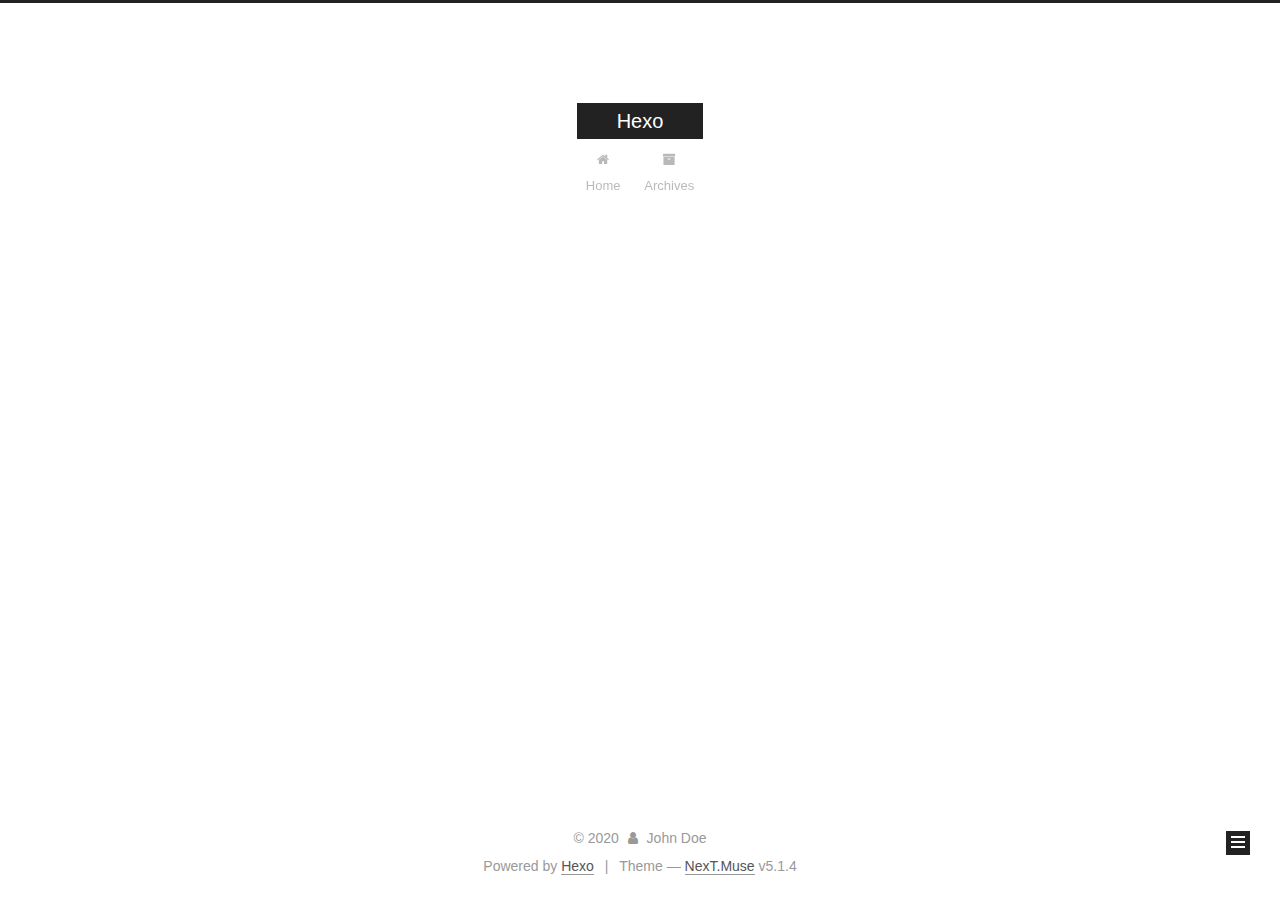
==== commit 61f0a91c: "Site updated: 2020-01-01 00:37:59" ====
--- a/index.html
+++ b/index.html
@@ -229,7 +229,7 @@
   
   
   <div class="post-block">
-    <link itemprop="mainEntityOfPage" href="http://yoursite.com/2019/12/31/hello-world/">
+    <link itemprop="mainEntityOfPage" href="http://yoursite.com/2019/12/31/2020/">
 
     <span hidden itemprop="author" itemscope itemtype="http://schema.org/Person">
       <meta itemprop="name" content="John Doe">
@@ -248,7 +248,7 @@
         
           <h1 class="post-title" itemprop="name headline">
                 
-                <a class="post-title-link" href="/2019/12/31/hello-world/" itemprop="url">Hello World 2020!</a></h1>
+                <a class="post-title-link" href="/2019/12/31/2020/" itemprop="url">Hello World 2020!</a></h1>
         
 
         <div class="post-meta">
--- a/css/main.css
+++ b/css/main.css
@@ -1822,7 +1822,7 @@
   width: 4px;
   height: 4px;
   border-radius: 50%;
-  background: #34c8ff;
+  background: #c685ff;
 }
 .links-of-blogroll {
   font-size: 13px;
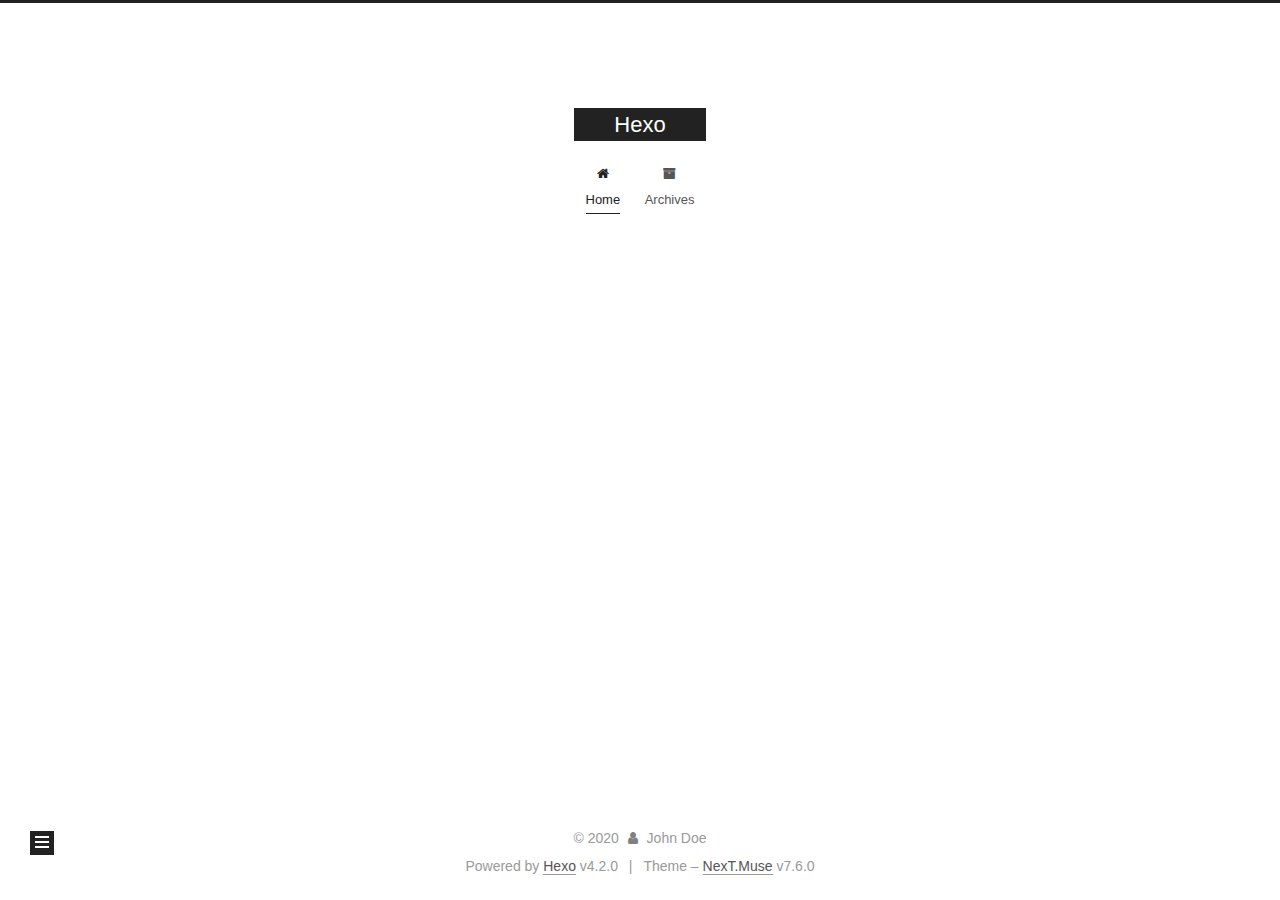
==== commit f649594d: "Site updated: 2020-01-01 11:42:16" ====
--- a/index.html
+++ b/index.html
@@ -1,85 +1,51 @@
 <!DOCTYPE html>
-
-
-
-  
-
-
-<html class="theme-next muse use-motion" lang="en">
+<html lang="en">
 <head>
-  <meta charset="UTF-8"/>
-<meta http-equiv="X-UA-Compatible" content="IE=edge" />
-<meta name="viewport" content="width=device-width, initial-scale=1, maximum-scale=1"/>
+  <meta charset="UTF-8">
+<meta name="viewport" content="width=device-width, initial-scale=1, maximum-scale=2">
 <meta name="theme-color" content="#222">
-
-
-
-
-
-
-
-
-
-<meta http-equiv="Cache-Control" content="no-transform" />
-<meta http-equiv="Cache-Control" content="no-siteapp" />
-
-
-
-
-
-
-
-
-
-
-
-
-
-
-
-
-  
-  
-  <link href="/lib/fancybox/source/jquery.fancybox.css?v=2.1.5" rel="stylesheet" type="text/css" />
-
-
-
-
-
-
-
-<link href="/lib/font-awesome/css/font-awesome.min.css?v=4.6.2" rel="stylesheet" type="text/css" />
-
-<link href="/css/main.css?v=5.1.4" rel="stylesheet" type="text/css" />
-
-
-  <link rel="apple-touch-icon" sizes="180x180" href="/images/apple-touch-icon-next.png?v=5.1.4">
-
-
-  <link rel="icon" type="image/png" sizes="32x32" href="/images/favicon-32x32-next.png?v=5.1.4">
-
-
-  <link rel="icon" type="image/png" sizes="16x16" href="/images/favicon-16x16-next.png?v=5.1.4">
-
-
-  <link rel="mask-icon" href="/images/logo.svg?v=5.1.4" color="#222">
-
-
-
-
-
-  <meta name="keywords" content="Hexo, NexT" />
-
-
-
-
-
-
-
-
-
-
-<meta property="og:type" content="website">
+<meta name="generator" content="Hexo 4.2.0">
+  <link rel="apple-touch-icon" sizes="180x180" href="/images/apple-touch-icon-next.png">
+  <link rel="icon" type="image/png" sizes="32x32" href="/images/favicon-32x32-next.png">
+  <link rel="icon" type="image/png" sizes="16x16" href="/images/favicon-16x16-next.png">
+  <link rel="mask-icon" href="/images/logo.svg" color="#222">
+
+<link rel="stylesheet" href="/css/main.css">
+
+
+<link rel="stylesheet" href="/lib/font-awesome/css/font-awesome.min.css">
+
+
+<script id="hexo-configurations">
+  var NexT = window.NexT || {};
+  var CONFIG = {
+    hostname: new URL('http://yoursite.com').hostname,
+    root: '/',
+    scheme: 'Muse',
+    version: '7.6.0',
+    exturl: false,
+    sidebar: {"position":"left","display":"post","padding":18,"offset":12,"onmobile":false},
+    copycode: {"enable":false,"show_result":false,"style":null},
+    back2top: {"enable":true,"sidebar":false,"scrollpercent":false},
+    bookmark: {"enable":false,"color":"#222","save":"auto"},
+    fancybox: false,
+    mediumzoom: false,
+    lazyload: false,
+    pangu: false,
+    algolia: {
+      appID: '',
+      apiKey: '',
+      indexName: '',
+      hits: {"per_page":10},
+      labels: {"input_placeholder":"Search for Posts","hits_empty":"We didn't find any results for the search: ${query}","hits_stats":"${hits} results found in ${time} ms"}
+    },
+    localsearch: {"enable":false,"trigger":"auto","top_n_per_article":1,"unescape":false,"preload":false},
+    path: '',
+    motion: {"enable":true,"async":false,"transition":{"post_block":"fadeIn","post_header":"slideDownIn","post_body":"slideDownIn","coll_header":"slideLeftIn","sidebar":"slideUpIn"}}
+  };
+</script>
+
+  <meta property="og:type" content="website">
 <meta property="og:title" content="Hexo">
 <meta property="og:url" content="http://yoursite.com/index.html">
 <meta property="og:site_name" content="Hexo">
@@ -87,40 +53,20 @@
 <meta property="article:author" content="John Doe">
 <meta name="twitter:card" content="summary">
 
-
-
-<script type="text/javascript" id="hexo.configurations">
-  var NexT = window.NexT || {};
-  var CONFIG = {
-    root: '/',
-    scheme: 'Muse',
-    version: '5.1.4',
-    sidebar: {"position":"left","display":"post","offset":12,"b2t":false,"scrollpercent":false,"onmobile":false},
-    fancybox: true,
-    tabs: true,
-    motion: {"enable":true,"async":false,"transition":{"post_block":"fadeIn","post_header":"slideDownIn","post_body":"slideDownIn","coll_header":"slideLeftIn","sidebar":"slideUpIn"}},
-    duoshuo: {
-      userId: '0',
-      author: 'Author'
-    },
-    algolia: {
-      applicationID: '',
-      apiKey: '',
-      indexName: '',
-      hits: {"per_page":10},
-      labels: {"input_placeholder":"Search for Posts","hits_empty":"We didn't find any results for the search: ${query}","hits_stats":"${hits} results found in ${time} ms"}
-    }
+<link rel="canonical" href="http://yoursite.com/">
+
+
+<script id="page-configurations">
+  // https://hexo.io/docs/variables.html
+  CONFIG.page = {
+    sidebar: "",
+    isHome: true,
+    isPost: false,
+    isPage: false,
+    isArchive: false
   };
 </script>
 
-
-
-  <link rel="canonical" href="http://yoursite.com/"/>
-
-
-
-
-
   <title>Hexo</title>
   
 
@@ -129,165 +75,135 @@
 
 
 
-
-
-<meta name="generator" content="Hexo 4.2.0"></head>
-
-<body itemscope itemtype="http://schema.org/WebPage" lang="en">
-
-  
-  
-    
-  
-
-  <div class="container sidebar-position-left 
-  page-home">
+  <noscript>
+  <style>
+  .use-motion .brand,
+  .use-motion .menu-item,
+  .sidebar-inner,
+  .use-motion .post-block,
+  .use-motion .pagination,
+  .use-motion .comments,
+  .use-motion .post-header,
+  .use-motion .post-body,
+  .use-motion .collection-header { opacity: initial; }
+
+  .use-motion .site-title,
+  .use-motion .site-subtitle {
+    opacity: initial;
+    top: initial;
+  }
+
+  .use-motion .logo-line-before i { left: initial; }
+  .use-motion .logo-line-after i { right: initial; }
+  </style>
+</noscript>
+
+</head>
+
+<body itemscope itemtype="http://schema.org/WebPage">
+  <div class="container use-motion">
     <div class="headband"></div>
 
-    <header id="header" class="header" itemscope itemtype="http://schema.org/WPHeader">
-      <div class="header-inner"><div class="site-brand-wrapper">
-  <div class="site-meta ">
-    
-
-    <div class="custom-logo-site-title">
-      <a href="/"  class="brand" rel="start">
+    <header class="header" itemscope itemtype="http://schema.org/WPHeader">
+      <div class="header-inner"><div class="site-brand-container">
+  <div class="site-meta">
+
+    <div>
+      <a href="/" class="brand" rel="start">
         <span class="logo-line-before"><i></i></span>
         <span class="site-title">Hexo</span>
         <span class="logo-line-after"><i></i></span>
       </a>
     </div>
-      
-        <p class="site-subtitle"></p>
-      
   </div>
 
   <div class="site-nav-toggle">
-    <button>
-      <span class="btn-bar"></span>
-      <span class="btn-bar"></span>
-      <span class="btn-bar"></span>
-    </button>
-  </div>
-</div>
+    <div class="toggle" aria-label="Toggle navigation bar">
+      <span class="toggle-line toggle-line-first"></span>
+      <span class="toggle-line toggle-line-middle"></span>
+      <span class="toggle-line toggle-line-last"></span>
+    </div>
+  </div>
+</div>
+
 
 <nav class="site-nav">
   
-
-  
-    <ul id="menu" class="menu">
-      
-        
+  <ul id="menu" class="menu">
         <li class="menu-item menu-item-home">
-          <a href="/%20" rel="section">
-            
-              <i class="menu-item-icon fa fa-fw fa-home"></i> <br />
-            
-            Home
-          </a>
-        </li>
-      
-        
+
+    <a href="/" rel="section"><i class="fa fa-fw fa-home"></i>Home</a>
+
+  </li>
         <li class="menu-item menu-item-archives">
-          <a href="/archives/%20" rel="section">
-            
-              <i class="menu-item-icon fa fa-fw fa-archive"></i> <br />
-            
-            Archives
-          </a>
-        </li>
-      
-
-      
-    </ul>
-  
-
-  
+
+    <a href="/archives/" rel="section"><i class="fa fa-fw fa-archive"></i>Archives</a>
+
+  </li>
+  </ul>
+
 </nav>
-
-
-
- </div>
+</div>
     </header>
 
-    <main id="main" class="main">
+    
+  <div class="back-to-top">
+    <i class="fa fa-arrow-up"></i>
+    <span>0%</span>
+  </div>
+
+
+    <main class="main">
       <div class="main-inner">
         <div class="content-wrap">
-          <div id="content" class="content">
+          
+
+          <div class="content">
             
-  <section id="posts" class="posts-expand">
-    
-      
-
-  
-
-  
-  
-  
-
-  <article class="post post-type-normal" itemscope itemtype="http://schema.org/Article">
-  
-  
-  
-  <div class="post-block">
+
+  <div class="posts-expand">
+        
+  
+  
+  <article itemscope itemtype="http://schema.org/Article" class="post-block home" lang="en">
     <link itemprop="mainEntityOfPage" href="http://yoursite.com/2019/12/31/2020/">
 
     <span hidden itemprop="author" itemscope itemtype="http://schema.org/Person">
+      <meta itemprop="image" content="/images/avatar.gif">
       <meta itemprop="name" content="John Doe">
       <meta itemprop="description" content="">
-      <meta itemprop="image" content="/images/avatar.gif">
     </span>
 
     <span hidden itemprop="publisher" itemscope itemtype="http://schema.org/Organization">
       <meta itemprop="name" content="Hexo">
     </span>
-
-    
       <header class="post-header">
-
-        
-        
-          <h1 class="post-title" itemprop="name headline">
-                
-                <a class="post-title-link" href="/2019/12/31/2020/" itemprop="url">Hello World 2020!</a></h1>
-        
+        <h1 class="post-title" itemprop="name headline">
+          
+            <a href="/2019/12/31/2020/" class="post-title-link" itemprop="url">Hello World 2020!</a>
+        </h1>
 
         <div class="post-meta">
-          <span class="post-time">
-            
+            <span class="post-meta-item">
               <span class="post-meta-item-icon">
                 <i class="fa fa-calendar-o"></i>
               </span>
-              
-                <span class="post-meta-item-text">Posted on</span>
-              
-              <time title="Post created" itemprop="dateCreated datePublished" datetime="2019-12-31T23:39:46+08:00">
-                2019-12-31
-              </time>
-            
-
-            
-
-            
-          </span>
-
-          
-
-          
-            
-          
-
-          
-          
-
-          
-
-          
+              <span class="post-meta-item-text">Posted on</span>
+
+              <time title="Created: 2019-12-31 23:39:46" itemprop="dateCreated datePublished" datetime="2019-12-31T23:39:46+08:00">2019-12-31</time>
+            </span>
+              <span class="post-meta-item">
+                <span class="post-meta-item-icon">
+                  <i class="fa fa-calendar-check-o"></i>
+                </span>
+                <span class="post-meta-item-text">Edited on</span>
+                <time title="Modified: 2020-01-01 00:15:41" itemprop="dateModified" datetime="2020-01-01T00:15:41+08:00">2020-01-01</time>
+              </span>
 
           
 
         </div>
       </header>
-    
 
     
     
@@ -295,158 +211,107 @@
     <div class="post-body" itemprop="articleBody">
 
       
-      
-
-      
-        
-          
-            <p>辞旧迎新，新的2020，新的开始！</p>
-
-          
-        
+          <p>辞旧迎新，新的2020，新的开始！</p>
+
       
     </div>
-    
-    
-    
-
-    
-
-    
-
-    
-
-    <footer class="post-footer">
-      
-
-      
-
-      
-
-      
-      
+
+    
+    
+    
+      <footer class="post-footer">
         <div class="post-eof"></div>
-      
-    </footer>
-  </div>
-  
-  
-  
+      </footer>
   </article>
-
-
-    
-  </section>
-
-  
+  
+  
+  
+
+  </div>
+
+  
+
 
 
           </div>
           
 
-
-          
-
         </div>
-        
-          
-  
-  <div class="sidebar-toggle">
-    <div class="sidebar-toggle-line-wrap">
-      <span class="sidebar-toggle-line sidebar-toggle-line-first"></span>
-      <span class="sidebar-toggle-line sidebar-toggle-line-middle"></span>
-      <span class="sidebar-toggle-line sidebar-toggle-line-last"></span>
-    </div>
-  </div>
-
-  <aside id="sidebar" class="sidebar">
-    
+          
+  
+  <div class="toggle sidebar-toggle">
+    <span class="toggle-line toggle-line-first"></span>
+    <span class="toggle-line toggle-line-middle"></span>
+    <span class="toggle-line toggle-line-last"></span>
+  </div>
+
+  <aside class="sidebar">
     <div class="sidebar-inner">
 
-      
-
-      
-
-      <section class="site-overview-wrap sidebar-panel sidebar-panel-active">
-        <div class="site-overview">
-          <div class="site-author motion-element" itemprop="author" itemscope itemtype="http://schema.org/Person">
-            
-              <p class="site-author-name" itemprop="name">John Doe</p>
-              <p class="site-description motion-element" itemprop="description"></p>
-          </div>
-
-          <nav class="site-state motion-element">
-
-            
-              <div class="site-state-item site-state-posts">
-              
-                <a href="/archives/%20%7C%7C%20archive">
-              
-                  <span class="site-state-item-count">1</span>
-                  <span class="site-state-item-name">posts</span>
-                </a>
-              </div>
-            
-
-            
-
-            
-
-          </nav>
-
-          
-
-          
-
-          
-          
-
-          
-          
-
-          
-
-        </div>
-      </section>
-
-      
-
-      
+      <ul class="sidebar-nav motion-element">
+        <li class="sidebar-nav-toc">
+          Table of Contents
+        </li>
+        <li class="sidebar-nav-overview">
+          Overview
+        </li>
+      </ul>
+
+      <!--noindex-->
+      <div class="post-toc-wrap sidebar-panel">
+      </div>
+      <!--/noindex-->
+
+      <div class="site-overview-wrap sidebar-panel">
+        <div class="site-author motion-element" itemprop="author" itemscope itemtype="http://schema.org/Person">
+  <p class="site-author-name" itemprop="name">John Doe</p>
+  <div class="site-description" itemprop="description"></div>
+</div>
+<div class="site-state-wrap motion-element">
+  <nav class="site-state">
+      <div class="site-state-item site-state-posts">
+          <a href="/archives/">
+        
+          <span class="site-state-item-count">1</span>
+          <span class="site-state-item-name">posts</span>
+        </a>
+      </div>
+  </nav>
+</div>
+
+
+
+      </div>
 
     </div>
   </aside>
-
-
-        
+  <div id="sidebar-dimmer"></div>
+
+
       </div>
     </main>
 
-    <footer id="footer" class="footer">
+    <footer class="footer">
       <div class="footer-inner">
-        <div class="copyright">&copy; <span itemprop="copyrightYear">2020</span>
+        
+
+<div class="copyright">
+  
+  &copy; 
+  <span itemprop="copyrightYear">2020</span>
   <span class="with-love">
     <i class="fa fa-user"></i>
   </span>
   <span class="author" itemprop="copyrightHolder">John Doe</span>
-
-  
-</div>
-
-
-  <div class="powered-by">Powered by <a class="theme-link" target="_blank" href="https://hexo.io">Hexo</a></div>
-
-
-
+</div>
+  <div class="powered-by">Powered by <a href="https://hexo.io/" class="theme-link" rel="noopener" target="_blank">Hexo</a> v4.2.0
+  </div>
   <span class="post-meta-divider">|</span>
-
-
-
-  <div class="theme-info">Theme &mdash; <a class="theme-link" target="_blank" href="https://github.com/iissnan/hexo-theme-next">NexT.Muse</a> v5.1.4</div>
-
-
-
-
-        
+  <div class="theme-info">Theme – <a href="https://muse.theme-next.org/" class="theme-link" rel="noopener" target="_blank">NexT.Muse</a> v7.6.0
+  </div>
+
+        
+
 
 
 
@@ -457,148 +322,42 @@
         
       </div>
     </footer>
-
-    
-      <div class="back-to-top">
-        <i class="fa fa-arrow-up"></i>
-        
-      </div>
-    
-
-    
-
-  </div>
-
-  
-
-<script type="text/javascript">
-  if (Object.prototype.toString.call(window.Promise) !== '[object Function]') {
-    window.Promise = null;
-  }
-</script>
-
-
-
-
-
-
-
-
-
-  
-
-
-
-
-
-
-
-
-
-
-
-
-  
-  
-    <script type="text/javascript" src="/lib/jquery/index.js?v=2.1.3"></script>
-  
-
-  
-  
-    <script type="text/javascript" src="/lib/fastclick/lib/fastclick.min.js?v=1.0.6"></script>
-  
-
-  
-  
-    <script type="text/javascript" src="/lib/jquery_lazyload/jquery.lazyload.js?v=1.9.7"></script>
-  
-
-  
-  
-    <script type="text/javascript" src="/lib/velocity/velocity.min.js?v=1.2.1"></script>
-  
-
-  
-  
-    <script type="text/javascript" src="/lib/velocity/velocity.ui.min.js?v=1.2.1"></script>
-  
-
-  
-  
-    <script type="text/javascript" src="/lib/fancybox/source/jquery.fancybox.pack.js?v=2.1.5"></script>
-  
-
-
-  
-
-
-  <script type="text/javascript" src="/js/src/utils.js?v=5.1.4"></script>
-
-  <script type="text/javascript" src="/js/src/motion.js?v=5.1.4"></script>
-
-
-
-  
-  
-
-  
-
-  
-
-
-  <script type="text/javascript" src="/js/src/bootstrap.js?v=5.1.4"></script>
-
-
-
-  
-
-
-  
-
-
-
-
-	
-
-
-
-
-
-  
-
-
-
-
-
-  
-
-
-
-
-
-
-
-
-
-
-
-
-  
-
-
-
-
-
-  
-
-  
-
-  
-
-  
-  
-
-  
+  </div>
+
+  
+  <script src="/lib/anime.min.js"></script>
+  <script src="/lib/velocity/velocity.min.js"></script>
+  <script src="/lib/velocity/velocity.ui.min.js"></script>
+
+<script src="/js/utils.js"></script>
+
+<script src="/js/motion.js"></script>
+
+
+<script src="/js/schemes/muse.js"></script>
+
+
+<script src="/js/next-boot.js"></script>
+
+
+
+
+  
+
+
+
+
+
+
+
+
+
+
+
+
+
+
+
 
   
 
--- a/css/main.css
+++ b/css/main.css
@@ -1,66 +1,43 @@
-/* normalize.css v3.0.2 | MIT License | git.io/normalize */
 html {
-  font-family: sans-serif; /* 1 */
-  -ms-text-size-adjust: 100%; /* 2 */
+  line-height: 1.15; /* 1 */
   -webkit-text-size-adjust: 100%; /* 2 */
 }
 body {
   margin: 0;
 }
-article,
-aside,
-details,
-figcaption,
-figure,
-footer,
-header,
-hgroup,
-main,
-menu,
-nav,
-section,
-summary {
+main {
   display: block;
-}
-audio,
-canvas,
-progress,
-video {
-  display: inline-block; /* 1 */
-  vertical-align: baseline; /* 2 */
-}
-audio:not([controls]) {
-  display: none;
-  height: 0;
-}
-[hidden],
-template {
-  display: none;
-}
-a {
-  background-color: transparent;
-}
-a:active,
-a:hover {
-  outline: 0;
-}
-abbr[title] {
-  border-bottom: 1px dotted;
-}
-b,
-strong {
-  font-weight: bold;
-}
-dfn {
-  font-style: italic;
 }
 h1 {
   font-size: 2em;
   margin: 0.67em 0;
 }
-mark {
-  background: #ff0;
-  color: #000;
+hr {
+  box-sizing: content-box; /* 1 */
+  height: 0; /* 1 */
+  overflow: visible; /* 2 */
+}
+pre {
+  font-family: monospace, monospace; /* 1 */
+  font-size: 1em; /* 2 */
+}
+a {
+  background: transparent;
+}
+abbr[title] {
+  border-bottom: none; /* 1 */
+  text-decoration: underline; /* 2 */
+  text-decoration: underline dotted; /* 2 */
+}
+b,
+strong {
+  font-weight: bolder;
+}
+code,
+kbd,
+samp {
+  font-family: monospace, monospace; /* 1 */
+  font-size: 1em; /* 2 */
 }
 small {
   font-size: 80%;
@@ -72,138 +49,122 @@
   position: relative;
   vertical-align: baseline;
 }
+sub {
+  bottom: -0.25em;
+}
 sup {
   top: -0.5em;
 }
-sub {
-  bottom: -0.25em;
-}
 img {
-  border: 0;
-}
-svg:not(:root) {
-  overflow: hidden;
-}
-figure {
-  margin: 1em 40px;
-}
-hr {
-  -moz-box-sizing: content-box;
-  box-sizing: content-box;
-  height: 0;
-}
-pre {
-  overflow: auto;
-}
-code,
-kbd,
-pre,
-samp {
-  font-family: monospace, monospace;
-  font-size: 1em;
+  border-style: none;
 }
 button,
 input,
 optgroup,
 select,
 textarea {
-  color: inherit; /* 1 */
-  font: inherit; /* 2 */
-  margin: 0; /* 3 */
-}
-button {
+  font-family: inherit; /* 1 */
+  font-size: 100%; /* 1 */
+  line-height: 1.15; /* 1 */
+  margin: 0; /* 2 */
+}
+button,
+input {
+/* 1 */
   overflow: visible;
 }
 button,
 select {
+/* 1 */
   text-transform: none;
 }
 button,
-html input[type="button"],
-input[type="reset"],
-input[type="submit"] {
-  -webkit-appearance: button; /* 2 */
-  cursor: pointer; /* 3 */
-}
-button[disabled],
-html input[disabled] {
-  cursor: default;
+[type='button'],
+[type='reset'],
+[type='submit'] {
+  -webkit-appearance: button;
 }
 button::-moz-focus-inner,
-input::-moz-focus-inner {
-  border: 0;
+[type='button']::-moz-focus-inner,
+[type='reset']::-moz-focus-inner,
+[type='submit']::-moz-focus-inner {
+  border-style: none;
   padding: 0;
 }
-input {
-  line-height: normal;
-}
-input[type="checkbox"],
-input[type="radio"] {
+button:-moz-focusring,
+[type='button']:-moz-focusring,
+[type='reset']:-moz-focusring,
+[type='submit']:-moz-focusring {
+  outline: 1px dotted ButtonText;
+}
+fieldset {
+  padding: 0.35em 0.75em 0.625em;
+}
+legend {
+  box-sizing: border-box; /* 1 */
+  color: inherit; /* 2 */
+  display: table; /* 1 */
+  max-width: 100%; /* 1 */
+  padding: 0; /* 3 */
+  white-space: normal; /* 1 */
+}
+progress {
+  vertical-align: baseline;
+}
+textarea {
+  overflow: auto;
+}
+[type='checkbox'],
+[type='radio'] {
   box-sizing: border-box; /* 1 */
   padding: 0; /* 2 */
 }
-input[type="number"]::-webkit-inner-spin-button,
-input[type="number"]::-webkit-outer-spin-button {
+[type='number']::-webkit-inner-spin-button,
+[type='number']::-webkit-outer-spin-button {
   height: auto;
 }
-input[type="search"] {
+[type='search'] {
+  outline-offset: -2px; /* 2 */
   -webkit-appearance: textfield; /* 1 */
-  -moz-box-sizing: content-box;
-  -webkit-box-sizing: content-box; /* 2 */
-  box-sizing: content-box;
-}
-input[type="search"]::-webkit-search-cancel-button,
-input[type="search"]::-webkit-search-decoration {
+}
+[type='search']::-webkit-search-decoration {
   -webkit-appearance: none;
 }
-fieldset {
-  border: 1px solid #c0c0c0;
-  margin: 0 2px;
-  padding: 0.35em 0.625em 0.75em;
-}
-legend {
-  border: 0; /* 1 */
-  padding: 0; /* 2 */
-}
-textarea {
-  overflow: auto;
-}
-optgroup {
-  font-weight: bold;
-}
-table {
-  border-collapse: collapse;
-  border-spacing: 0;
-}
-td,
-th {
-  padding: 0;
+::-webkit-file-upload-button {
+  font: inherit; /* 2 */
+  -webkit-appearance: button; /* 1 */
+}
+details {
+  display: block;
+}
+summary {
+  display: list-item;
+}
+template {
+  display: none;
+}
+[hidden] {
+  display: none;
 }
 ::selection {
   background: #262a30;
   color: #fff;
 }
+html,
 body {
-  position: relative;
+  height: 100%;
+}
+body {
+  background: #fff;
+  color: #555;
   font-family: 'Lato', "PingFang SC", "Microsoft YaHei", sans-serif;
-  font-size: 14px;
+  font-size: 1em;
   line-height: 2;
-  color: #555;
-  background: #fff;
-}
-@media (max-width: 767px) {
+}
+@media (max-width: 991px) {
   body {
+    padding-left: 0 !important;
     padding-right: 0 !important;
-  }
-}
-@media (min-width: 768px) and (max-width: 991px) {
-  body {
-    padding-right: 0 !important;
-  }
-}
-@media (min-width: 1600px) {
-  body {
-    font-size: 16px;
   }
 }
 h1,
@@ -212,105 +173,70 @@
 h4,
 h5,
 h6 {
-  margin: 0;
-  padding: 0;
+  font-family: 'Lato', "PingFang SC", "Microsoft YaHei", sans-serif;
   font-weight: bold;
   line-height: 1.5;
-  font-family: 'Lato', "PingFang SC", "Microsoft YaHei", sans-serif;
-}
-h2,
-h3,
-h4,
-h5,
+  margin: 20px 0 15px;
+}
+h1 {
+  font-size: 1.5em;
+}
+h2 {
+  font-size: 1.375em;
+}
+h3 {
+  font-size: 1.25em;
+}
+h4 {
+  font-size: 1.125em;
+}
+h5 {
+  font-size: 1em;
+}
 h6 {
-  margin: 20px 0 15px;
-}
-h1 {
-  font-size: 22px;
-}
-@media (max-width: 767px) {
-  h1 {
-    font-size: 18px;
-  }
-}
-h2 {
-  font-size: 20px;
-}
-@media (max-width: 767px) {
-  h2 {
-    font-size: 16px;
-  }
-}
-h3 {
-  font-size: 18px;
-}
-@media (max-width: 767px) {
-  h3 {
-    font-size: 14px;
-  }
-}
-h4 {
-  font-size: 16px;
-}
-@media (max-width: 767px) {
-  h4 {
-    font-size: 12px;
-  }
-}
-h5 {
-  font-size: 14px;
-}
-@media (max-width: 767px) {
-  h5 {
-    font-size: 10px;
-  }
-}
-h6 {
-  font-size: 12px;
-}
-@media (max-width: 767px) {
-  h6 {
-    font-size: 8px;
-  }
+  font-size: 0.875em;
 }
 p {
   margin: 0 0 20px 0;
 }
-a {
+a,
+span.exturl {
+  border-bottom: 1px solid #999;
   color: #555;
+  outline: 0;
   text-decoration: none;
-  outline: none;
-  border-bottom: 1px solid #999;
+  overflow-wrap: break-word;
   word-wrap: break-word;
-}
-a:hover {
+  cursor: pointer;
+}
+a:hover,
+span.exturl:hover {
+  border-bottom-color: #222;
   color: #222;
-  border-bottom-color: #222;
-}
-blockquote {
-  margin: 0;
-  padding: 0;
-}
-img {
+}
+iframe,
+img,
+video {
   display: block;
-  margin: auto;
+  margin-left: auto;
+  margin-right: auto;
   max-width: 100%;
-  height: auto;
 }
 hr {
-  margin: 40px 0;
-  height: 3px;
-  border: none;
   background-color: #ddd;
   background-image: repeating-linear-gradient(-45deg, #fff, #fff 4px, transparent 4px, transparent 8px);
+  border: 0;
+  height: 3px;
+  margin: 40px 0;
 }
 blockquote {
+  border-left: 4px solid #ddd;
+  color: #666;
+  margin: 0;
   padding: 0 15px;
-  color: #666;
-  border-left: 4px solid #ddd;
 }
 blockquote cite::before {
-  content: "-";
+  content: '-';
   padding: 0 5px;
 }
 dt {
@@ -321,262 +247,219 @@
   padding: 0;
 }
 kbd {
+  background-color: #f5f5f5;
+  background-image: linear-gradient(#eee, #fff, #eee);
   border: 1px solid #ccc;
   border-radius: 0.2em;
   box-shadow: 0.1em 0.1em 0.2em rgba(0,0,0,0.1);
-  background-color: #f9f9f9;
   font-family: inherit;
-  background-image: -webkit-linear-gradient(top, #eee, #fff, #eee);
   padding: 0.1em 0.3em;
   white-space: nowrap;
 }
-.text-left {
-  text-align: left;
-}
-.text-center {
-  text-align: center;
-}
-.text-right {
-  text-align: right;
-}
-.text-justify {
-  text-align: justify;
-}
-.text-nowrap {
-  white-space: nowrap;
-}
-.text-lowercase {
-  text-transform: lowercase;
-}
-.text-uppercase {
-  text-transform: uppercase;
-}
-.text-capitalize {
-  text-transform: capitalize;
-}
-.center-block {
-  display: block;
-  margin-left: auto;
-  margin-right: auto;
-}
-.clearfix:before,
-.clearfix:after {
-  content: " ";
-  display: table;
-}
-.clearfix:after {
-  clear: both;
-}
-.pullquote {
-  width: 45%;
-}
-.pullquote.left {
-  float: left;
-  margin-left: 5px;
-  margin-right: 10px;
-}
-.pullquote.right {
-  float: right;
-  margin-left: 10px;
-  margin-right: 5px;
-}
-.affix.affix.affix {
-  position: fixed;
-}
-.translation {
-  margin-top: -20px;
-  font-size: 14px;
-  color: #999;
-}
-.scrollbar-measure {
-  width: 100px;
-  height: 100px;
-  overflow: scroll;
-  position: absolute;
-  top: -9999px;
-}
-.use-motion .motion-element {
-  opacity: 0;
+.table-container {
+  -webkit-overflow-scrolling: touch;
+  overflow: auto;
 }
 table {
-  margin: 20px 0;
-  width: 100%;
   border-collapse: collapse;
   border-spacing: 0;
-  border: 1px solid #ddd;
-  font-size: 14px;
-  table-layout: fixed;
-  word-wrap: break-all;
-}
-table>tbody>tr:nth-of-type(odd) {
-  background-color: #f9f9f9;
-}
-table>tbody>tr:hover {
-  background-color: #f5f5f5;
+  font-size: 0.875em;
+  margin: 0 0 20px 0;
+  width: 100%;
+}
+tbody tr:nth-of-type(odd) {
+  background: #f9f9f9;
+}
+tbody tr:hover {
+  background: #f5f5f5;
 }
 caption,
 th,
 td {
+  font-weight: normal;
   padding: 8px;
   text-align: left;
   vertical-align: middle;
-  font-weight: normal;
 }
 th,
 td {
+  border: 1px solid #ddd;
   border-bottom: 3px solid #ddd;
-  border-right: 1px solid #eee;
 }
 th {
+  font-weight: 700;
   padding-bottom: 10px;
-  font-weight: 700;
 }
 td {
   border-bottom-width: 1px;
 }
-html,
-body {
-  height: 100%;
-}
-.container {
+.btn {
+  background: #222;
+  border: 2px solid #222;
+  border-radius: 0;
+  color: #fff;
+  display: inline-block;
+  font-size: 0.875em;
+  line-height: 2;
+  padding: 0 20px;
+  text-decoration: none;
+  transition-property: background-color;
+  transition-delay: 0s;
+  transition-duration: 0.2s;
+  transition-timing-function: ease-in-out;
+}
+.btn:hover {
+  background: #fff;
+  border-color: #222;
+  color: #222;
+}
+.btn + .btn {
+  margin: 0 0 8px 8px;
+}
+.btn .fa-fw {
+  text-align: left;
+  width: 1.285714285714286em;
+}
+.toggle {
+  line-height: 0;
+}
+.toggle .toggle-line {
+  background: #fff;
+  display: inline-block;
+  height: 2px;
+  left: 0;
   position: relative;
-  min-height: 100%;
-}
-.header-inner {
-  margin: 0 auto;
-  padding: 100px 0 70px;
-  width: 700px;
-}
-@media (min-width: 1600px) {
-  .container .header-inner {
-    width: 900px;
-  }
-}
-.main {
-  padding-bottom: 150px;
-}
-.main-inner {
-  margin: 0 auto;
-  width: 700px;
-}
-@media (min-width: 1600px) {
-  .container .main-inner {
-    width: 900px;
-  }
-}
-.footer {
-  position: absolute;
-  left: 0;
-  bottom: 0;
+  top: 0;
+  transition: all 0.4s;
+  vertical-align: top;
   width: 100%;
-  min-height: 50px;
-}
-.footer-inner {
-  box-sizing: border-box;
-  margin: 20px auto;
-  width: 700px;
-}
-@media (min-width: 1600px) {
-  .container .footer-inner {
-    width: 900px;
-  }
-}
-pre,
-.highlight {
-  overflow: auto;
-  margin: 20px 0;
-  padding: 0;
-  font-size: 13px;
+}
+.toggle .toggle-line:not(:first-child) {
+  margin-top: 3px;
+}
+.toggle.toggle-arrow .toggle-line-first {
+  left: 50%;
+  top: 2px;
+  transform: rotate(45deg);
+  width: 50%;
+}
+.toggle.toggle-arrow .toggle-line-middle {
+  left: 2px;
+  width: 90%;
+}
+.toggle.toggle-arrow .toggle-line-last {
+  left: 50%;
+  top: -2px;
+  transform: rotate(-45deg);
+  width: 50%;
+}
+.toggle.toggle-close .toggle-line-first {
+  transform: rotate(-45deg);
+  top: 5px;
+}
+.toggle.toggle-close .toggle-line-middle {
+  opacity: 0;
+}
+.toggle.toggle-close .toggle-line-last {
+  transform: rotate(45deg);
+  top: -5px;
+}
+.highlight,
+pre {
+  background: #f7f7f7;
   color: #4d4d4c;
-  background: #f7f7f7;
   line-height: 1.6;
+  margin: 0 auto 20px;
 }
 pre,
 code {
-  font-family: consolas, Menlo, "PingFang SC", "Microsoft YaHei", monospace;
+  font-family: consolas, Menlo, monospace, "PingFang SC", "Microsoft YaHei";
 }
 code {
-  padding: 2px 4px;
-  word-wrap: break-word;
-  color: #555;
   background: #eee;
   border-radius: 3px;
-  font-size: 13px;
-}
-pre {
-  padding: 10px;
-}
-pre code {
+  color: #555;
+  padding: 2px 4px;
+  overflow-wrap: break-word;
+  word-wrap: break-word;
+}
+.highlight *::selection {
+  background: #d6d6d6;
+}
+.highlight pre {
+  border: 0;
+  margin: 0;
   padding: 0;
-  color: #4d4d4c;
-  background: none;
-  text-shadow: none;
-}
-.highlight {
-  border-radius: 1px;
-}
-.highlight pre {
-  border: none;
-  margin: 0;
-  padding: 10px 0;
 }
 .highlight table {
+  border: 0;
   margin: 0;
   width: auto;
-  border: none;
+}
+.highlight tr:first-child pre {
+  padding-top: 10px;
+}
+.highlight tr:last-child pre {
+  padding-bottom: 10px;
 }
 .highlight td {
-  border: none;
+  border: 0;
   padding: 0;
 }
 .highlight figcaption {
-  font-size: 1em;
+  background: #eee;
   color: #4d4d4c;
-  line-height: 1em;
-  margin-bottom: 1em;
-}
-.highlight figcaption:before,
-.highlight figcaption:after {
-  content: " ";
+  font-size: 0.875em;
+  line-height: 1.2;
+  padding: 0.5em;
+}
+.highlight figcaption::before,
+.highlight figcaption::after {
+  content: ' ';
   display: table;
 }
-.highlight figcaption:after {
+.highlight figcaption::after {
   clear: both;
 }
 .highlight figcaption a {
+  color: #4d4d4c;
   float: right;
-  color: #4d4d4c;
 }
 .highlight figcaption a:hover {
   border-bottom-color: #4d4d4c;
 }
 .highlight .gutter pre {
+  background: #eff2f3;
+  color: #869194;
   padding-left: 10px;
   padding-right: 10px;
-  color: #869194;
   text-align: right;
-  background-color: #eff2f3;
-}
-.highlight .code pre {
-  width: 100%;
-  padding-left: 10px;
-  padding-right: 10px;
-  background-color: #f7f7f7;
-}
-.highlight .line {
-  height: 20px;
-}
-.gutter {
-  -webkit-user-select: none;
   -moz-user-select: none;
   -ms-user-select: none;
+  -webkit-user-select: none;
   user-select: none;
+}
+.highlight .code pre {
+  background: #f7f7f7;
+  padding-left: 10px;
+  width: 100%;
 }
 .gist table {
   width: auto;
 }
 .gist table td {
-  border: none;
+  border: 0;
+}
+pre {
+  overflow: auto;
+  padding: 10px;
+}
+pre code {
+  background: none;
+  color: #4d4d4c;
+  font-size: 0.875em;
+  padding: 0;
+  text-shadow: none;
 }
 pre .deletion {
   background: #fdd;
@@ -585,7 +468,11 @@
   background: #dfd;
 }
 pre .meta {
-  color: #8959a8;
+  color: #eab700;
+  -moz-user-select: none;
+  -ms-user-select: none;
+  -webkit-user-select: none;
+  user-select: none;
 }
 pre .comment {
   color: #8e908c;
@@ -593,6 +480,7 @@
 pre .variable,
 pre .attribute,
 pre .tag,
+pre .name,
 pre .regexp,
 pre .ruby .constant,
 pre .xml .tag .title,
@@ -607,6 +495,7 @@
 pre .number,
 pre .preprocessor,
 pre .built_in,
+pre .builtin-name,
 pre .literal,
 pre .params,
 pre .constant,
@@ -616,13 +505,13 @@
 pre .ruby .class .title,
 pre .css .rules .attribute,
 pre .string,
+pre .symbol,
 pre .value,
 pre .inheritance,
 pre .header,
 pre .ruby .symbol,
 pre .xml .cdata,
 pre .special,
-pre .number,
 pre .formula {
   color: #718c00;
 }
@@ -644,110 +533,193 @@
 pre .javascript .function {
   color: #8959a8;
 }
-.full-image.full-image.full-image.full-image {
-  border: none;
-  max-width: 100%;
-  width: auto;
-  margin: 20px auto 25px;
-}
-@media (min-width: 992px) {
-  .full-image.full-image.full-image.full-image {
-    max-width: none;
-    width: 110%;
-    margin: 25px -5%;
-  }
-}
-.blockquote-center,
-.page-home .post-type-quote blockquote,
-.page-post-detail .post-type-quote blockquote {
-  position: relative;
+.blockquote-center {
+  border-left: none;
   margin: 40px 0;
   padding: 0;
-  border-left: none;
+  position: relative;
   text-align: center;
 }
 .blockquote-center::before,
-.page-home .post-type-quote blockquote::before,
-.page-post-detail .post-type-quote blockquote::before,
-.blockquote-center::after,
-.page-home .post-type-quote blockquote::after,
-.page-post-detail .post-type-quote blockquote::after {
-  position: absolute;
+.blockquote-center::after {
+  background-repeat: no-repeat;
+  background-size: 22px 22px;
   content: ' ';
   display: block;
-  width: 100%;
   height: 24px;
   opacity: 0.2;
-  background-repeat: no-repeat;
+  position: absolute;
+  width: 100%;
+}
+.blockquote-center::before {
+  background-image: url("../images/quote-l.svg");
   background-position: 0 -6px;
-  background-size: 22px 22px;
-}
-.blockquote-center::before,
-.page-home .post-type-quote blockquote::before,
-.page-post-detail .post-type-quote blockquote::before {
+  border-top: 1px solid #ccc;
   top: -20px;
-  background-image: url("../images/quote-l.svg");
-  border-top: 1px solid #ccc;
-}
-.blockquote-center::after,
-.page-home .post-type-quote blockquote::after,
-.page-post-detail .post-type-quote blockquote::after {
+}
+.blockquote-center::after {
+  background-image: url("../images/quote-r.svg");
+  background-position: 100% 8px;
+  border-bottom: 1px solid #ccc;
   bottom: -20px;
-  background-image: url("../images/quote-r.svg");
-  border-bottom: 1px solid #ccc;
-  background-position: 100% 8px;
 }
 .blockquote-center p,
-.page-home .post-type-quote blockquote p,
-.page-post-detail .post-type-quote blockquote p,
-.blockquote-center div,
-.page-home .post-type-quote blockquote div,
-.page-post-detail .post-type-quote blockquote div {
-  text-align: center;
-}
-.post .post-body .group-picture img {
-  box-sizing: border-box;
+.blockquote-center div {
+  text-align: center;
+}
+.post-body .group-picture img {
+  border: 0;
+  margin: 0 auto;
   padding: 0 3px;
-  border: none;
-}
-.post .group-picture-row {
+}
+.group-picture-row {
+  margin-bottom: 6px;
   overflow: hidden;
-  margin-top: 6px;
-}
-.post .group-picture-row:first-child {
-  margin-top: 0;
-}
-.post .group-picture-column {
+}
+.group-picture-column {
   float: left;
-}
-.page-post-detail .post-body .group-picture-column {
-  float: none;
-  margin-top: 10px;
-  width: auto !important;
-}
-.page-post-detail .post-body .group-picture-column img {
-  margin: 0 auto;
-}
-.page-archive .group-picture-container {
-  overflow: hidden;
-}
-.page-archive .group-picture-row {
-  float: left;
-}
-.page-archive .group-picture-row:first-child {
-  margin-top: 6px;
-}
-.page-archive .group-picture-column {
-  max-width: 150px;
-  max-height: 150px;
+  margin-bottom: 10px;
+}
+.post-body .label {
+  display: inline;
+  padding: 0 2px;
+}
+.post-body .label.default {
+  background: #f0f0f0;
+}
+.post-body .label.primary {
+  background: #efe6f7;
+}
+.post-body .label.info {
+  background: #e5f2f8;
+}
+.post-body .label.success {
+  background: #e7f4e9;
+}
+.post-body .label.warning {
+  background: #fcf6e1;
+}
+.post-body .label.danger {
+  background: #fae8eb;
+}
+.post-body .tabs {
+  margin-bottom: 20px;
+}
+.post-body .tabs,
+.tabs-comment {
+  display: block;
+  padding-top: 10px;
+  position: relative;
+}
+.post-body .tabs ul.nav-tabs,
+.tabs-comment ul.nav-tabs {
+  display: flex;
+  flex-wrap: wrap;
+  margin: 0;
+  margin-bottom: -1px;
+  padding: 0;
+}
+@media (max-width: 413px) {
+  .post-body .tabs ul.nav-tabs,
+  .tabs-comment ul.nav-tabs {
+    display: block;
+    margin-bottom: 5px;
+  }
+}
+.post-body .tabs ul.nav-tabs li.tab,
+.tabs-comment ul.nav-tabs li.tab {
+  background: #fff;
+  border-bottom: 1px solid #ddd;
+  border-left: 1px solid transparent;
+  border-right: 1px solid transparent;
+  border-top: 3px solid transparent;
+  flex-grow: 1;
+  list-style-type: none;
+  border-radius: 0 0 0 0;
+}
+@media (max-width: 413px) {
+  .post-body .tabs ul.nav-tabs li.tab,
+  .tabs-comment ul.nav-tabs li.tab {
+    border-bottom: 1px solid transparent;
+    border-left: 3px solid transparent;
+    border-right: 1px solid transparent;
+    border-top: 1px solid transparent;
+  }
+}
+@media (max-width: 413px) {
+  .post-body .tabs ul.nav-tabs li.tab,
+  .tabs-comment ul.nav-tabs li.tab {
+    border-radius: 0;
+  }
+}
+.post-body .tabs ul.nav-tabs li.tab a,
+.tabs-comment ul.nav-tabs li.tab a {
+  border-bottom: initial;
+  display: block;
+  line-height: 1.8;
+  outline: 0;
+  padding: 0.25em 0.75em;
+  text-align: center;
+  transition-delay: 0s;
+  transition-duration: 0.2s;
+  transition-timing-function: ease-out;
+}
+.post-body .tabs ul.nav-tabs li.tab a i,
+.tabs-comment ul.nav-tabs li.tab a i {
+  width: 1.285714285714286em;
+}
+.post-body .tabs ul.nav-tabs li.tab.active,
+.tabs-comment ul.nav-tabs li.tab.active {
+  border-bottom: 1px solid transparent;
+  border-left: 1px solid #ddd;
+  border-right: 1px solid #ddd;
+  border-top: 3px solid #fc6423;
+}
+@media (max-width: 413px) {
+  .post-body .tabs ul.nav-tabs li.tab.active,
+  .tabs-comment ul.nav-tabs li.tab.active {
+    border-bottom: 1px solid #ddd;
+    border-left: 3px solid #fc6423;
+    border-right: 1px solid #ddd;
+    border-top: 1px solid #ddd;
+  }
+}
+.post-body .tabs ul.nav-tabs li.tab.active a,
+.tabs-comment ul.nav-tabs li.tab.active a {
+  color: #555;
+  cursor: default;
+}
+.post-body .tabs .tab-content .tab-pane,
+.tabs-comment .tab-content .tab-pane {
+  border: 1px solid #ddd;
+  padding: 20px 20px 0 20px;
+  border-radius: 0;
+}
+.post-body .tabs .tab-content .tab-pane:not(.active),
+.tabs-comment .tab-content .tab-pane:not(.active) {
+  display: none;
+}
+.post-body .tabs .tab-content .tab-pane.active,
+.tabs-comment .tab-content .tab-pane.active {
+  display: block;
+}
+.post-body .tabs .tab-content .tab-pane.active:nth-of-type(1),
+.tabs-comment .tab-content .tab-pane.active:nth-of-type(1) {
+  border-radius: 0 0 0 0;
+}
+@media (max-width: 413px) {
+  .post-body .tabs .tab-content .tab-pane.active:nth-of-type(1),
+  .tabs-comment .tab-content .tab-pane.active:nth-of-type(1) {
+    border-radius: 0;
+  }
 }
 .post-body .note {
+  border-radius: 3px;
+  margin-bottom: 20px;
+  padding: 15px;
   position: relative;
-  padding: 15px;
-  margin-bottom: 20px;
   border: 1px solid #eee;
   border-left-width: 5px;
-  border-radius: 3px;
 }
 .post-body .note h2,
 .post-body .note h3,
@@ -755,16 +727,17 @@
 .post-body .note h5,
 .post-body .note h6 {
   margin-top: 0;
+  border-bottom: initial;
   margin-bottom: 0;
-  border-bottom: initial;
-  padding-top: 0 !important;
+  padding-top: 0;
 }
 .post-body .note p:first-child,
 .post-body .note ul:first-child,
 .post-body .note ol:first-child,
 .post-body .note table:first-child,
 .post-body .note pre:first-child,
-.post-body .note blockquote:first-child {
+.post-body .note blockquote:first-child,
+.post-body .note img:first-child {
   margin-top: 0;
 }
 .post-body .note p:last-child,
@@ -772,7 +745,8 @@
 .post-body .note ol:last-child,
 .post-body .note table:last-child,
 .post-body .note pre:last-child,
-.post-body .note blockquote:last-child {
+.post-body .note blockquote:last-child,
+.post-body .note img:last-child {
   margin-bottom: 0;
 }
 .post-body .note.default {
@@ -835,168 +809,28 @@
 .post-body .note.danger h6 {
   color: #d9534f;
 }
-.post-body .label {
-  display: inline;
-  padding: 0 2px;
-  white-space: nowrap;
-}
-.post-body .label.default {
-  background-color: #f0f0f0;
-}
-.post-body .label.primary {
-  background-color: #efe6f7;
-}
-.post-body .label.info {
-  background-color: #e5f2f8;
-}
-.post-body .label.success {
-  background-color: #e7f4e9;
-}
-.post-body .label.warning {
-  background-color: #fcf6e1;
-}
-.post-body .label.danger {
-  background-color: #fae8eb;
-}
-.post-body .tabs {
-  position: relative;
-  display: block;
-  margin-bottom: 20px;
-  padding-top: 10px;
-}
-.post-body .tabs ul.nav-tabs {
-  margin: 0;
-  padding: 0;
-  display: flex;
-  margin-bottom: -1px;
-}
-@media (max-width: 413px) {
-  .post-body .tabs ul.nav-tabs {
-    display: block;
-    margin-bottom: 5px;
-  }
-}
-.post-body .tabs ul.nav-tabs li.tab {
-  list-style-type: none !important;
-  margin: 0 0.25em 0 0;
-  border-top: 3px solid transparent;
-  border-left: 1px solid transparent;
-  border-right: 1px solid transparent;
-}
-@media (max-width: 413px) {
-  .post-body .tabs ul.nav-tabs li.tab {
-    margin: initial;
-    border-top: 1px solid transparent;
-    border-left: 3px solid transparent;
-    border-right: 1px solid transparent;
-    border-bottom: 1px solid transparent;
-  }
-}
-.post-body .tabs ul.nav-tabs li.tab a {
-  outline: 0;
-  border-bottom: initial;
-  display: block;
-  line-height: 1.8em;
-  padding: 0.25em 0.75em;
-  transition-duration: 0.2s;
-  transition-timing-function: ease-out;
-  transition-delay: 0s;
-}
-.post-body .tabs ul.nav-tabs li.tab a i {
-  width: 1.285714285714286em;
-}
-.post-body .tabs ul.nav-tabs li.tab.active {
-  border-top: 3px solid #fc6423;
-  border-left: 1px solid #ddd;
-  border-right: 1px solid #ddd;
-  background-color: #fff;
-}
-@media (max-width: 413px) {
-  .post-body .tabs ul.nav-tabs li.tab.active {
-    border-top: 1px solid #ddd;
-    border-left: 3px solid #fc6423;
-    border-right: 1px solid #ddd;
-    border-bottom: 1px solid #ddd;
-  }
-}
-.post-body .tabs ul.nav-tabs li.tab.active a {
-  cursor: default;
-  color: #555;
-}
-.post-body .tabs .tab-content {
-  background-color: #fff;
-}
-.post-body .tabs .tab-content .tab-pane {
-  border: 1px solid #ddd;
-  padding: 20px 20px 0 20px;
-}
-.post-body .tabs .tab-content .tab-pane:not(.active) {
-  display: none !important;
-}
-.post-body .tabs .tab-content .tab-pane.active {
-  display: block !important;
-}
-.btn {
-  display: inline-block;
-  padding: 0 20px;
-  font-size: 14px;
-  color: #fff;
-  background: #222;
-  border: 2px solid #222;
-  text-decoration: none;
-  border-radius: 0;
-  transition-property: background-color;
-  transition-duration: 0.2s;
-  transition-timing-function: ease-in-out;
-  transition-delay: 0s;
-  line-height: 2;
-}
-.btn:hover {
-  border-color: #222;
-  color: #222;
-  background: #fff;
-}
-.btn +.btn {
-  margin: 0 0 8px 8px;
-}
-.btn .fa-fw {
-  width: 1.285714285714286em;
-  text-align: left;
-}
-.btn-bar {
-  display: block;
-  width: 22px;
-  height: 2px;
-  background: #555;
-  border-radius: 1px;
-}
-.btn-bar+.btn-bar {
-  margin-top: 4px;
-}
-.pagination {
-  margin: 120px 0 40px;
-  text-align: center;
-  border-top: 1px solid #eee;
-}
-.page-number-basic,
 .pagination .prev,
 .pagination .next,
 .pagination .page-number,
 .pagination .space {
   display: inline-block;
+  margin: 0 10px;
+  padding: 0 11px;
   position: relative;
   top: -1px;
-  margin: 0 10px;
-  padding: 0 11px;
 }
 @media (max-width: 767px) {
-  .page-number-basic,
   .pagination .prev,
   .pagination .next,
   .pagination .page-number,
   .pagination .space {
     margin: 0 5px;
   }
+}
+.pagination {
+  border-top: 1px solid #eee;
+  margin: 120px 0 0;
+  text-align: center;
 }
 .pagination .prev,
 .pagination .next,
@@ -1004,9 +838,9 @@
   border-bottom: 0;
   border-top: 1px solid #eee;
   transition-property: border-color;
+  transition-delay: 0s;
   transition-duration: 0.2s;
   transition-timing-function: ease-in-out;
-  transition-delay: 0s;
 }
 .pagination .prev:hover,
 .pagination .next:hover,
@@ -1014,8 +848,8 @@
   border-top-color: #222;
 }
 .pagination .space {
+  margin: 0;
   padding: 0;
-  margin: 0;
 }
 .pagination .prev {
   margin-left: 0;
@@ -1024,9 +858,9 @@
   margin-right: 0;
 }
 .pagination .page-number.current {
-  color: #fff;
   background: #ccc;
   border-top-color: #ccc;
+  color: #fff;
 }
 @media (max-width: 767px) {
   .pagination {
@@ -1035,9 +869,9 @@
   .pagination .prev,
   .pagination .next,
   .pagination .page-number {
+    border-bottom: 1px solid #eee;
+    border-top: 0;
     margin-bottom: 10px;
-    border-top: 0;
-    border-bottom: 1px solid #eee;
     padding: 0 10px;
   }
   .pagination .prev:hover,
@@ -1048,56 +882,78 @@
 }
 .comments {
   margin: 60px 20px 0;
-}
-.tag-cloud {
-  text-align: center;
-}
-.tag-cloud a {
-  display: inline-block;
-  margin: 10px;
-}
-.back-to-top {
-  box-sizing: border-box;
-  position: fixed;
-  bottom: -100px;
-  right: 30px;
-  z-index: 1050;
-  padding: 0 6px;
-  width: 24px;
-  background: #222;
-  font-size: 12px;
-  opacity: 1;
-  color: #fff;
-  cursor: pointer;
-  text-align: center;
-  -webkit-transform: translateZ(0);
-  transition-property: bottom;
-  transition-duration: 0.2s;
-  transition-timing-function: ease-in-out;
-  transition-delay: 0s;
-}
-@media (min-width: 768px) and (max-width: 991px) {
-  .back-to-top {
-    display: none !important;
-  }
-}
-@media (max-width: 767px) {
-  .back-to-top {
-    display: none !important;
-  }
-}
-.back-to-top.back-to-top-on {
-  bottom: 19px;
+  overflow: hidden;
+}
+.comment-button-group {
+  display: flex;
+  flex-wrap: wrap-reverse;
+  justify-content: center;
+  margin: 1em 0;
+}
+.comment-button-group .comment-button {
+  margin: 0.1em 0.2em;
+}
+.comment-button-group .comment-button.active {
+  background: #fff;
+  border-color: #222;
+  color: #222;
+}
+.comment-position {
+  display: none;
+}
+.comment-position.active {
+  display: block;
+}
+.tabs-comment {
+  background: #fff;
+  margin-top: 4em;
+  padding-top: 0;
+}
+.tabs-comment .comments {
+  border: 0;
+  box-shadow: none;
+  margin-top: 0;
+  padding-top: 0;
+}
+.container {
+  min-height: 100%;
+  position: relative;
+}
+.main-inner {
+  margin: 0 auto;
+  width: 700px;
+}
+@media (min-width: 1200px) {
+  .main-inner {
+    width: 800px;
+  }
+}
+@media (min-width: 1600px) {
+  .main-inner {
+    width: 900px;
+  }
 }
 .header {
   background: transparent;
 }
 .header-inner {
+  margin: 0 auto;
   position: relative;
+  width: 700px;
+}
+@media (min-width: 1200px) {
+  .header-inner {
+    width: 800px;
+  }
+}
+@media (min-width: 1600px) {
+  .header-inner {
+    width: 900px;
+  }
 }
 .headband {
+  background: #222;
   height: 3px;
-  background: #222;
 }
 .site-meta {
   margin: 0;
@@ -1109,148 +965,581 @@
   }
 }
 .brand {
-  position: relative;
-  display: inline-block;
-  padding: 0 40px;
-  color: #fff;
   background: #222;
   border-bottom: none;
+  color: #fff;
+  display: inline-block;
+  line-height: 1.375em;
+  padding: 0 40px;
+  position: relative;
 }
 .brand:hover {
   color: #fff;
 }
-.logo {
-  display: inline-block;
-  margin-right: 5px;
-  line-height: 36px;
+.site-title {
+  display: inline-block;
+  font-family: 'Lato', "PingFang SC", "Microsoft YaHei", sans-serif;
+  font-size: 1.375em;
+  font-weight: normal;
+  line-height: 1.5;
   vertical-align: top;
 }
-.site-title {
-  display: inline-block;
-  vertical-align: top;
-  line-height: 36px;
-  font-size: 20px;
-  font-weight: normal;
-  font-family: 'Lato', "PingFang SC", "Microsoft YaHei", sans-serif;
-}
 .site-subtitle {
+  color: #999;
+  font-size: 0.8125em;
   margin-top: 10px;
-  font-size: 13px;
-  color: #999;
 }
 .use-motion .brand {
   opacity: 0;
 }
-.use-motion .logo,
 .use-motion .site-title,
-.use-motion .site-subtitle {
+.use-motion .site-subtitle,
+.use-motion .custom-logo-image {
   opacity: 0;
   position: relative;
   top: -10px;
 }
 .site-nav-toggle {
   display: none;
+  left: 10px;
   position: absolute;
-  top: 10px;
-  left: 10px;
 }
 @media (max-width: 767px) {
   .site-nav-toggle {
     display: block;
   }
 }
-.site-nav-toggle button {
+.site-nav-toggle .toggle {
+  background: transparent;
+  border: 0;
   margin-top: 2px;
-  padding: 9px 10px;
-  background: transparent;
-  border: none;
+  padding: 10px;
+  width: 22px;
+}
+.site-nav-toggle .toggle .toggle-line {
+  background: #555;
+  border-radius: 1px;
+}
+.site-nav {
+  display: block;
 }
 @media (max-width: 767px) {
   .site-nav {
+    border-top: 1px solid #ddd;
+    clear: both;
     display: none;
     margin: 0 -10px;
     padding: 0 10px;
-    clear: both;
-    border-top: 1px solid #ddd;
-  }
-}
-@media (min-width: 768px) and (max-width: 991px) {
-  .site-nav {
-    display: block !important;
-  }
-}
-@media (min-width: 992px) {
-  .site-nav {
-    display: block !important;
-  }
+  }
+}
+.site-nav.site-nav-on {
+  display: block;
 }
 .menu {
   margin-top: 20px;
   padding-left: 0;
   text-align: center;
 }
-.menu .menu-item {
-  display: inline-block;
+.menu-item {
+  display: inline-block;
+  list-style: none;
   margin: 0 10px;
-  list-style: none;
-}
-@media screen and (max-width: 767px) {
-  .menu .menu-item {
+}
+@media (max-width: 767px) {
+  .menu-item {
     margin-top: 10px;
   }
 }
-.menu .menu-item a {
+.menu-item a,
+.menu-item span.exturl {
+  border-bottom: 0;
   display: block;
-  font-size: 13px;
-  line-height: inherit;
-  border-bottom: 1px solid transparent;
+  font-size: 0.8125em;
   transition-property: border-color;
+  transition-delay: 0s;
   transition-duration: 0.2s;
   transition-timing-function: ease-in-out;
-  transition-delay: 0s;
-}
-.menu .menu-item a:hover {
-  border-bottom-color: #222;
-}
-.menu .menu-item .fa {
-  margin-right: 5px;
+}
+@media (hover: none) {
+  .menu-item a:hover,
+  .menu-item span.exturl:hover {
+    border-bottom-color: transparent !important;
+  }
+}
+.menu-item .fa {
+  margin-right: 8px;
+}
+.menu-item .badge {
+  display: inline-block;
+  font-weight: 700;
+  line-height: 1;
+  margin-left: 0.35em;
+  margin-top: 0.35em;
+  text-align: center;
+  white-space: nowrap;
+}
+@media (max-width: 767px) {
+  .menu-item .badge {
+    float: right;
+    margin-left: 0;
+  }
 }
 .use-motion .menu-item {
   opacity: 0;
 }
+.sidebar {
+  background: #222;
+  bottom: 0;
+  box-shadow: inset 0 2px 6px #000;
+  position: fixed;
+  top: 0;
+  z-index: 1200;
+}
+.sidebar a,
+.sidebar span.exturl {
+  border-bottom-color: #555;
+  color: #999;
+}
+.sidebar a:hover,
+.sidebar span.exturl:hover {
+  border-bottom-color: #eee;
+  color: #eee;
+}
+@media (max-width: 991px) {
+  .sidebar {
+    display: none;
+  }
+}
+.sidebar-inner {
+  color: #999;
+  padding: 18px 10px;
+  text-align: center;
+}
+.site-overview-wrap {
+  overflow-x: hidden;
+  overflow-y: auto;
+}
+.cc-license {
+  margin-top: 10px;
+  text-align: center;
+}
+.cc-license .cc-opacity {
+  border-bottom: none;
+  opacity: 0.7;
+}
+.cc-license .cc-opacity:hover {
+  opacity: 0.9;
+}
+.cc-license img {
+  display: inline-block;
+}
+.site-author-image {
+  border: 2px solid #333;
+  display: block;
+  height: auto;
+  margin: 0 auto;
+  max-width: 96px;
+  padding: 2px;
+}
+.site-author-name {
+  color: #f5f5f5;
+  font-weight: normal;
+  margin: 5px 0 0;
+  text-align: center;
+}
+.site-description {
+  color: #999;
+  font-size: 1em;
+  margin-top: 5px;
+  text-align: center;
+}
+.links-of-author {
+  margin-top: 15px;
+}
+.links-of-author a,
+.links-of-author span.exturl {
+  border-bottom-color: #555;
+  display: inline-block;
+  font-size: 0.8125em;
+  margin-bottom: 10px;
+  margin-right: 10px;
+  vertical-align: middle;
+}
+.links-of-author a::before,
+.links-of-author span.exturl::before {
+  background: #daa1ff;
+  border-radius: 50%;
+  content: ' ';
+  display: inline-block;
+  height: 4px;
+  margin-right: 3px;
+  vertical-align: middle;
+  width: 4px;
+}
+.sidebar-button {
+  margin-top: 15px;
+}
+.sidebar-button a {
+  border: 1px solid #fc6423;
+  border-radius: 4px;
+  color: #fc6423;
+  display: inline-block;
+  padding: 0 15px;
+}
+.sidebar-button a .fa {
+  margin-right: 5px;
+}
+.sidebar-button a:hover {
+  background: #fc6423;
+  border: 1px solid #fc6423;
+  color: #fff;
+}
+.sidebar-button a:hover .fa {
+  color: #fff;
+}
+.links-of-blogroll {
+  font-size: 0.8125em;
+  margin-top: 10px;
+}
+.links-of-blogroll-title {
+  font-size: 0.875em;
+  font-weight: 600;
+  margin-top: 0;
+}
+.links-of-blogroll-list {
+  list-style: none;
+  margin: 0;
+  padding: 0;
+}
+.links-of-blogroll-item {
+  padding: 2px 10px;
+}
+.links-of-blogroll-item a,
+.links-of-blogroll-item span.exturl {
+  box-sizing: border-box;
+  display: inline-block;
+  max-width: 280px;
+  overflow: hidden;
+  text-overflow: ellipsis;
+  white-space: nowrap;
+}
+#sidebar-dimmer {
+  display: none;
+}
+@media (max-width: 767px) {
+  #sidebar-dimmer {
+    background: #000;
+    display: block;
+    height: 100%;
+    left: 100%;
+    opacity: 0;
+    position: fixed;
+    top: 0;
+    width: 100%;
+    z-index: 1100;
+  }
+  .sidebar-active + #sidebar-dimmer {
+    opacity: 0.7;
+    transform: translateX(-100%);
+    transition: opacity 0.5s;
+  }
+}
+.sidebar-nav {
+  margin: 0;
+  padding-bottom: 20px;
+  padding-left: 0;
+}
+.sidebar-nav li {
+  border-bottom: 1px solid transparent;
+  color: #555;
+  cursor: pointer;
+  display: inline-block;
+  font-size: 0.875em;
+}
+.sidebar-nav li.sidebar-nav-overview {
+  margin-left: 10px;
+}
+.sidebar-nav li:hover {
+  color: #f5f5f5;
+}
+.sidebar-nav .sidebar-nav-active {
+  border-bottom-color: #87daff;
+  color: #87daff;
+}
+.sidebar-nav .sidebar-nav-active:hover {
+  color: #87daff;
+}
+.sidebar-panel {
+  display: none;
+}
+.sidebar-panel-active {
+  display: block;
+}
+.sidebar-toggle {
+  background: #222;
+  bottom: 45px;
+  cursor: pointer;
+  height: 14px;
+  left: 30px;
+  padding: 5px;
+  position: fixed;
+  width: 14px;
+  z-index: 1300;
+}
+@media (max-width: 991px) {
+  .sidebar-toggle {
+    left: 20px;
+    opacity: 0.8;
+    display: none;
+  }
+}
+.sidebar-toggle:hover .toggle-line {
+  background: #87daff;
+}
+.post-toc-wrap {
+  overflow-x: hidden;
+  overflow-y: auto;
+}
+.post-toc {
+  font-size: 0.875em;
+}
+.post-toc ol {
+  list-style: none;
+  margin: 0;
+  padding: 0 2px 5px 10px;
+  text-align: left;
+}
+.post-toc ol > ol {
+  padding-left: 0;
+}
+.post-toc ol a {
+  border-bottom-color: #555;
+  color: #999;
+  transition-property: all;
+  transition-delay: 0s;
+  transition-duration: 0.2s;
+  transition-timing-function: ease-in-out;
+}
+.post-toc ol a:hover {
+  border-bottom-color: #ccc;
+  color: #ccc;
+}
+.post-toc .nav-item {
+  line-height: 1.8;
+  overflow: hidden;
+  text-overflow: ellipsis;
+  white-space: nowrap;
+}
+.post-toc .nav .nav-child {
+  display: none;
+}
+.post-toc .nav .active > .nav-child {
+  display: block;
+}
+.post-toc .nav .active-current > .nav-child {
+  display: block;
+}
+.post-toc .nav .active-current > .nav-child > .nav-item {
+  display: block;
+}
+.post-toc .nav .active > a {
+  border-bottom-color: #87daff;
+  color: #87daff;
+}
+.post-toc .nav .active-current > a {
+  color: #87daff;
+}
+.post-toc .nav .active-current > a:hover {
+  color: #87daff;
+}
+.site-state {
+  display: flex;
+  justify-content: center;
+  line-height: 1.4;
+  margin-top: 10px;
+  overflow: hidden;
+  text-align: center;
+  white-space: nowrap;
+}
+.site-state-item {
+  padding: 0 15px;
+}
+.site-state-item:not(:first-child) {
+  border-left: 1px solid #333;
+}
+.site-state-item a {
+  border-bottom: none;
+}
+.site-state-item-count {
+  color: inherit;
+  display: block;
+  font-size: 1.25em;
+  font-weight: 600;
+  text-align: center;
+}
+.site-state-item-name {
+  color: inherit;
+  font-size: 0.875em;
+}
+.footer {
+  color: #999;
+  font-size: 0.875em;
+  padding: 20px 0;
+}
+.footer.footer-fixed {
+  bottom: 0;
+  left: 0;
+  position: absolute;
+  right: 0;
+}
+.footer img {
+  border: 0;
+}
+.footer-inner {
+  box-sizing: border-box;
+  margin: 0 auto;
+  text-align: center;
+  width: 700px;
+}
+@media (min-width: 1200px) {
+  .footer-inner {
+    width: 800px;
+  }
+}
+@media (min-width: 1600px) {
+  .footer-inner {
+    width: 900px;
+  }
+}
+.with-love {
+  color: #808080;
+  display: inline-block;
+  margin: 0 5px;
+}
+.powered-by,
+.theme-info {
+  display: inline-block;
+}
+@-moz-keyframes iconAnimate {
+  0%, 100% {
+    transform: scale(1);
+  }
+  10%, 30% {
+    transform: scale(0.9);
+  }
+  20%, 40%, 60%, 80% {
+    transform: scale(1.1);
+  }
+  50%, 70% {
+    transform: scale(1.1);
+  }
+}
+@-webkit-keyframes iconAnimate {
+  0%, 100% {
+    transform: scale(1);
+  }
+  10%, 30% {
+    transform: scale(0.9);
+  }
+  20%, 40%, 60%, 80% {
+    transform: scale(1.1);
+  }
+  50%, 70% {
+    transform: scale(1.1);
+  }
+}
+@-o-keyframes iconAnimate {
+  0%, 100% {
+    transform: scale(1);
+  }
+  10%, 30% {
+    transform: scale(0.9);
+  }
+  20%, 40%, 60%, 80% {
+    transform: scale(1.1);
+  }
+  50%, 70% {
+    transform: scale(1.1);
+  }
+}
+@keyframes iconAnimate {
+  0%, 100% {
+    transform: scale(1);
+  }
+  10%, 30% {
+    transform: scale(0.9);
+  }
+  20%, 40%, 60%, 80% {
+    transform: scale(1.1);
+  }
+  50%, 70% {
+    transform: scale(1.1);
+  }
+}
+.back-to-top {
+  background: #222;
+  bottom: -100px;
+  box-sizing: border-box;
+  color: #fff;
+  cursor: pointer;
+  font-size: 12px;
+  left: 30px;
+  opacity: 1;
+  padding: 0 6px;
+  position: fixed;
+  text-align: center;
+  transition-property: bottom;
+  z-index: 1300;
+  transition-delay: 0s;
+  transition-duration: 0.2s;
+  transition-timing-function: ease-in-out;
+  width: 24px;
+}
+.back-to-top span {
+  display: none;
+}
+.back-to-top:hover {
+  color: #87daff;
+}
+.back-to-top.back-to-top-on {
+  bottom: 19px;
+}
+@media (max-width: 991px) {
+  .back-to-top {
+    left: 20px;
+    opacity: 0.8;
+  }
+}
 .post-body {
   font-family: 'Lato', "PingFang SC", "Microsoft YaHei", sans-serif;
-}
-@media (max-width: 767px) {
+  overflow-wrap: break-word;
+  word-wrap: break-word;
+}
+@media (min-width: 1200px) {
   .post-body {
-    word-break: break-word;
-  }
-}
-.post-body .fancybox img {
-  display: block !important;
-  margin: 0 auto;
-  cursor: pointer;
-  cursor: zoom-in;
-  cursor: -webkit-zoom-in;
+    font-size: 1.125em;
+  }
+}
+.post-body span.exturl .fa {
+  font-size: 0.875em;
+  margin-left: 4px;
 }
 .post-body .image-caption,
 .post-body .figure .caption {
-  margin: -20px auto 15px;
-  text-align: center;
-  font-size: 14px;
   color: #999;
+  font-size: 0.875em;
   font-weight: bold;
   line-height: 1;
+  margin: -20px auto 15px;
+  text-align: center;
 }
 .post-sticky-flag {
   display: inline-block;
-  font-size: 16px;
-  -ms-transform: rotate(30deg);
-  -webkit-transform: rotate(30deg);
-  -moz-transform: rotate(30deg);
-  -ms-transform: rotate(30deg);
-  -o-transform: rotate(30deg);
   transform: rotate(30deg);
+}
+.post-button {
+  margin-top: 40px;
+  text-align: center;
 }
 .use-motion .post-block,
 .use-motion .pagination,
@@ -1263,8 +1552,132 @@
 .use-motion .post-body {
   opacity: 0;
 }
-.use-motion .collection-title {
+.use-motion .collection-header {
   opacity: 0;
+}
+.posts-collapse {
+  margin-left: 55px;
+  position: relative;
+}
+@media (max-width: 767px) {
+  .posts-collapse {
+    margin-left: 20px;
+    margin-right: 20px;
+  }
+}
+.posts-collapse .collection-title {
+  font-size: 1.125em;
+  position: relative;
+}
+.posts-collapse .collection-title::before {
+  background: #999;
+  border: 1px solid #fff;
+  border-radius: 50%;
+  content: ' ';
+  height: 10px;
+  left: 0;
+  margin-left: -6px;
+  margin-top: -4px;
+  position: absolute;
+  top: 50%;
+  width: 10px;
+}
+.posts-collapse .collection-year {
+  margin: 60px 0;
+  position: relative;
+}
+.posts-collapse .collection-year::before {
+  background: #bbb;
+  border-radius: 50%;
+  content: ' ';
+  height: 8px;
+  left: 0;
+  margin-left: -4px;
+  margin-top: -4px;
+  position: absolute;
+  top: 50%;
+  width: 8px;
+}
+.posts-collapse .collection-header {
+  display: inline-block;
+  margin: 0 0 0 20px;
+}
+.posts-collapse .collection-header small {
+  color: #bbb;
+  margin-left: 5px;
+}
+.posts-collapse .post-header {
+  border-bottom: 1px dashed #ccc;
+  margin: 30px 0;
+  padding-left: 15px;
+  position: relative;
+  transition-property: border;
+  transition-delay: 0s;
+  transition-duration: 0.2s;
+  transition-timing-function: ease-in-out;
+}
+.posts-collapse .post-header::before {
+  background: #bbb;
+  border: 1px solid #fff;
+  border-radius: 50%;
+  content: ' ';
+  height: 6px;
+  left: 0;
+  margin-left: -4px;
+  position: absolute;
+  top: 0.75em;
+  transition-property: background;
+  width: 6px;
+  transition-delay: 0s;
+  transition-duration: 0.2s;
+  transition-timing-function: ease-in-out;
+}
+.posts-collapse .post-header:hover {
+  border-bottom-color: #666;
+}
+.posts-collapse .post-header:hover::before {
+  background: #222;
+}
+.posts-collapse .post-meta {
+  display: inline;
+  font-size: 0.75em;
+  margin-right: 10px;
+}
+.posts-collapse .post-title {
+  display: inline;
+  font-size: 1em;
+  font-weight: normal;
+  margin-bottom: 0;
+  margin-top: 0;
+}
+.posts-collapse .post-title a,
+.posts-collapse .post-title span.exturl {
+  border-bottom: none;
+  color: #666;
+}
+.posts-collapse::before {
+  background: #f5f5f5;
+  content: ' ';
+  height: 100%;
+  left: 0;
+  margin-left: -2px;
+  position: absolute;
+  top: 1.25em;
+  width: 4px;
+}
+.posts-collapse .fa-external-link {
+  font-size: 0.875em;
+  margin-left: 5px;
+}
+.post-eof {
+  background: #ccc;
+  height: 1px;
+  margin: 80px auto 60px;
+  text-align: center;
+  width: 8%;
+}
+.post-block:last-child .post-eof {
+  display: none;
 }
 .posts-expand {
   padding-top: 40px;
@@ -1273,373 +1686,225 @@
   .posts-expand {
     margin: 0 20px;
   }
-  .post-body pre .gutter pre {
-    padding-right: 10px;
-  }
-  .post-body .highlight {
-    margin-left: 0px;
-    margin-right: 0px;
-    padding: 0;
-  }
-  .post-body .highlight .gutter pre {
-    padding-right: 10px;
-  }
 }
 @media (min-width: 992px) {
-  .posts-expand .post-body {
+  .post-body {
     text-align: justify;
   }
 }
-.posts-expand .post-body h2,
-.posts-expand .post-body h3,
-.posts-expand .post-body h4,
-.posts-expand .post-body h5,
-.posts-expand .post-body h6 {
+@media (max-width: 991px) {
+  .post-body {
+    text-align: justify;
+  }
+}
+.post-body h1,
+.post-body h2,
+.post-body h3,
+.post-body h4,
+.post-body h5,
+.post-body h6 {
   padding-top: 10px;
 }
-.posts-expand .post-body h2 .header-anchor,
-.posts-expand .post-body h3 .header-anchor,
-.posts-expand .post-body h4 .header-anchor,
-.posts-expand .post-body h5 .header-anchor,
-.posts-expand .post-body h6 .header-anchor {
+.post-body h1 .header-anchor,
+.post-body h2 .header-anchor,
+.post-body h3 .header-anchor,
+.post-body h4 .header-anchor,
+.post-body h5 .header-anchor,
+.post-body h6 .header-anchor {
+  border-bottom-style: none;
+  color: #ccc;
   float: right;
   margin-left: 10px;
-  color: #ccc;
-  border-bottom-style: none;
   visibility: hidden;
 }
-.posts-expand .post-body h2 .header-anchor:hover,
-.posts-expand .post-body h3 .header-anchor:hover,
-.posts-expand .post-body h4 .header-anchor:hover,
-.posts-expand .post-body h5 .header-anchor:hover,
-.posts-expand .post-body h6 .header-anchor:hover {
+.post-body h1 .header-anchor:hover,
+.post-body h2 .header-anchor:hover,
+.post-body h3 .header-anchor:hover,
+.post-body h4 .header-anchor:hover,
+.post-body h5 .header-anchor:hover,
+.post-body h6 .header-anchor:hover {
   color: inherit;
 }
-.posts-expand .post-body h2:hover .header-anchor,
-.posts-expand .post-body h3:hover .header-anchor,
-.posts-expand .post-body h4:hover .header-anchor,
-.posts-expand .post-body h5:hover .header-anchor,
-.posts-expand .post-body h6:hover .header-anchor {
+.post-body h1:hover .header-anchor,
+.post-body h2:hover .header-anchor,
+.post-body h3:hover .header-anchor,
+.post-body h4:hover .header-anchor,
+.post-body h5:hover .header-anchor,
+.post-body h6:hover .header-anchor {
   visibility: visible;
 }
-.posts-expand .post-body ul li {
-  list-style: circle;
-}
-.posts-expand .post-body img {
+.post-body img {
+  border: 1px solid #ddd;
   box-sizing: border-box;
-  margin: auto;
   padding: 3px;
-  border: 1px solid #ddd;
-}
-.posts-expand .post-body .fancybox img {
-  margin: 0 auto 25px;
 }
 @media (max-width: 767px) {
-  .posts-collapse {
-    margin: 0 20px;
-  }
-  .posts-collapse .post-title,
-  .posts-collapse .post-meta {
-    display: block;
-    width: auto;
-    text-align: left;
-  }
-}
-.posts-collapse {
+  .post-body img {
+    padding: initial;
+  }
+}
+.post-body iframe,
+.post-body img,
+.post-body video {
+  margin-bottom: 20px;
+}
+.post-body .video-container {
+  height: 0;
+  margin-bottom: 20px;
+  overflow: hidden;
+  padding-top: 75%;
   position: relative;
-  z-index: 1010;
-  margin-left: 55px;
-}
-.posts-collapse::after {
-  content: " ";
+  width: 100%;
+}
+.post-body .video-container iframe,
+.post-body .video-container object,
+.post-body .video-container embed {
+  height: 100%;
+  left: 0;
+  margin: 0;
   position: absolute;
-  top: 20px;
-  left: 0;
-  margin-left: -2px;
-  width: 4px;
-  height: 100%;
-  background: #f5f5f5;
-  z-index: -1;
-}
-@media (max-width: 767px) {
-  .posts-collapse {
-    margin: 0 20px;
-  }
-}
-.posts-collapse .collection-title {
-  position: relative;
-  margin: 60px 0;
-}
-.posts-collapse .collection-title h1,
-.posts-collapse .collection-title h2 {
-  margin-left: 20px;
-}
-.posts-collapse .collection-title small {
-  color: #bbb;
-  margin-left: 5px;
-}
-.posts-collapse .collection-title::before {
-  content: " ";
-  position: absolute;
-  left: 0;
-  top: 50%;
-  margin-left: -4px;
-  margin-top: -4px;
-  width: 8px;
-  height: 8px;
-  background: #bbb;
-  border-radius: 50%;
-}
-.posts-collapse .post {
-  margin: 30px 0;
-}
-.posts-collapse .post-header {
-  position: relative;
-  transition-duration: 0.2s;
-  transition-timing-function: ease-in-out;
-  transition-delay: 0s;
-  transition-property: border;
-  border-bottom: 1px dashed #ccc;
-}
-.posts-collapse .post-header::before {
-  content: " ";
-  position: absolute;
-  left: 0;
-  top: 12px;
-  width: 6px;
-  height: 6px;
-  margin-left: -4px;
-  background: #bbb;
-  border-radius: 50%;
-  border: 1px solid #fff;
-  transition-duration: 0.2s;
-  transition-timing-function: ease-in-out;
-  transition-delay: 0s;
-  transition-property: background;
-}
-.posts-collapse .post-header:hover {
-  border-bottom-color: #666;
-}
-.posts-collapse .post-header:hover::before {
-  background: #222;
-}
-.posts-collapse .post-meta {
-  position: absolute;
-  font-size: 12px;
-  left: 20px;
-  top: 5px;
-}
-.posts-collapse .post-comments-count {
-  display: none;
-}
-.posts-collapse .post-title {
-  margin-left: 60px;
-  font-size: 16px;
-  font-weight: normal;
-  line-height: inherit;
-}
-.posts-collapse .post-title::after {
-  margin-left: 3px;
-  opacity: 0.6;
-}
-.posts-collapse .post-title a {
-  color: #666;
-  border-bottom: none;
-}
-.page-home .post-type-quote .post-header,
-.page-post-detail .post-type-quote .post-header,
-.page-home .post-type-quote .post-tags,
-.page-post-detail .post-type-quote .post-tags {
-  display: none;
-}
-.posts-expand .post-title {
-  text-align: center;
-  word-break: break-word;
-  font-weight: 400;
-}
-.posts-expand .post-title-link {
-  display: inline-block;
-  position: relative;
-  color: #555;
-  border-bottom: none;
-  line-height: 1.2;
-  vertical-align: top;
-}
-.posts-expand .post-title-link::before {
-  content: "";
-  position: absolute;
+  top: 0;
   width: 100%;
-  height: 2px;
-  bottom: 0;
-  left: 0;
-  background-color: #000;
-  visibility: hidden;
-  -webkit-transform: scaleX(0);
-  -moz-transform: scaleX(0);
-  -ms-transform: scaleX(0);
-  -o-transform: scaleX(0);
-  transform: scaleX(0);
-  transition-duration: 0.2s;
-  transition-timing-function: ease-in-out;
-  transition-delay: 0s;
-}
-.posts-expand .post-title-link:hover::before {
-  visibility: visible;
-  -webkit-transform: scaleX(1);
-  -moz-transform: scaleX(1);
-  -ms-transform: scaleX(1);
-  -o-transform: scaleX(1);
-  transform: scaleX(1);
-}
-.posts-expand .post-title-link .fa {
-  font-size: 16px;
-}
-.posts-expand .post-meta {
-  margin: 3px 0 60px 0;
-  color: #999;
-  font-family: 'Lato', "PingFang SC", "Microsoft YaHei", sans-serif;
-  font-size: 12px;
-  text-align: center;
-}
-.posts-expand .post-meta .post-category-list {
-  display: inline-block;
-  margin: 0;
-  padding: 3px;
-}
-.posts-expand .post-meta .post-category-list-link {
-  color: #999;
-}
-.posts-expand .post-meta .post-description {
-  font-size: 14px;
-  margin-top: 2px;
-}
-.post-meta-divider {
-  margin: 0 0.5em;
-}
-.post-meta-item-icon {
-  margin-right: 3px;
-}
-@media (min-width: 768px) and (max-width: 991px) {
-  .post-meta-item-icon {
-    display: inline-block;
-  }
-}
-@media (max-width: 767px) {
-  .post-meta-item-icon {
-    display: inline-block;
-  }
-}
-@media (min-width: 768px) and (max-width: 991px) {
-  .post-meta-item-text {
-    display: none;
-  }
-}
-@media (max-width: 767px) {
-  .post-meta-item-text {
-    display: none;
-  }
-}
-@media (max-width: 767px) {
-  .posts-expand .post-comments-count {
-    display: none;
-  }
-}
-.post-button {
-  margin-top: 40px;
-}
-.posts-expand .post-tags {
-  margin-top: 40px;
-  text-align: center;
-}
-.posts-expand .post-tags a {
-  display: inline-block;
-  margin-right: 10px;
-  font-size: 13px;
-}
-.post-nav {
-  display: table;
-  margin-top: 15px;
-  width: 100%;
-  border-top: 1px solid #eee;
-}
-.post-nav-divider {
-  display: table-cell;
-  width: 10%;
-}
-.post-nav-item {
-  display: table-cell;
-  padding: 10px 0 0 0;
-  width: 45%;
-  vertical-align: top;
-}
-.post-nav-item a {
-  position: relative;
-  display: block;
-  line-height: 25px;
-  font-size: 14px;
-  color: #555;
-  border-bottom: none;
-}
-.post-nav-item a:hover {
-  color: #222;
-  border-bottom: none;
-}
-.post-nav-item a:active {
-  top: 2px;
-}
-.post-nav-item .fa {
-  position: absolute;
-  top: 8px;
-  left: 0;
-  font-size: 12px;
-}
-.post-nav-next a {
-  padding-left: 15px;
-}
-.post-nav-prev {
-  text-align: right;
-}
-.post-nav-prev a {
-  padding-right: 15px;
-}
-.post-nav-prev .fa {
-  right: 0;
-  left: auto;
-}
-.posts-expand .post-eof {
-  display: block;
-  margin: 80px auto 60px;
-  width: 8%;
-  height: 1px;
-  background: #ccc;
-  text-align: center;
-}
-.post:last-child .post-eof.post-eof.post-eof {
-  display: none;
 }
 .post-gallery {
+  border-collapse: separate;
   display: table;
   table-layout: fixed;
   width: 100%;
-  border-collapse: separate;
+}
+.post-gallery .post-gallery-img {
+  border: 0;
+  display: table-cell;
+  text-align: center;
+  vertical-align: middle;
+}
+.post-gallery .post-gallery-img img {
+  border: 0;
+  max-height: 100%;
+  max-width: 100%;
 }
 .post-gallery-row {
   display: table-row;
 }
-.post-gallery .post-gallery-img {
-  display: table-cell;
-  text-align: center;
-  vertical-align: middle;
-  border: none;
-}
-.post-gallery .post-gallery-img img {
-  max-width: 100%;
-  max-height: 100%;
-  border: none;
-}
-.fancybox-close,
-.fancybox-close:hover {
-  border: none;
+.posts-expand .post-header {
+  font-size: 1.125em;
+}
+.posts-expand .post-title {
+  font-weight: 400;
+  margin: initial;
+  text-align: center;
+  overflow-wrap: break-word;
+  word-wrap: break-word;
+}
+.posts-expand .post-title-link {
+  border-bottom: none;
+  color: #555;
+  display: inline-block;
+  position: relative;
+  vertical-align: top;
+}
+.posts-expand .post-title-link::before {
+  background: #000;
+  bottom: 0;
+  content: '';
+  height: 2px;
+  left: 0;
+  position: absolute;
+  transform: scaleX(0);
+  visibility: hidden;
+  width: 100%;
+  transition-delay: 0s;
+  transition-duration: 0.2s;
+  transition-timing-function: ease-in-out;
+}
+.posts-expand .post-title-link:hover::before {
+  transform: scaleX(1);
+  visibility: visible;
+}
+.posts-expand .post-title-link .fa {
+  font-size: 0.875em;
+  margin-left: 5px;
+}
+.posts-expand .post-meta {
+  color: #999;
+  font-family: 'Lato', "PingFang SC", "Microsoft YaHei", sans-serif;
+  font-size: 0.75em;
+  margin: 3px 0 60px 0;
+  text-align: center;
+}
+.posts-expand .post-meta .post-description {
+  font-size: 0.875em;
+  margin-top: 2px;
+}
+.posts-expand .post-meta time {
+  border-bottom: 1px dashed #999;
+  cursor: pointer;
+}
+.post-meta .post-meta-item + .post-meta-item::before {
+  content: '|';
+  margin: 0 0.5em;
+}
+.post-meta-divider {
+  margin: 0 0.5em;
+}
+.post-meta-item-icon {
+  margin-right: 3px;
+}
+@media (max-width: 991px) {
+  .post-meta-item-icon {
+    display: inline-block;
+  }
+}
+@media (max-width: 991px) {
+  .post-meta-item-text {
+    display: none;
+  }
+}
+.post-nav {
+  border-top: 1px solid #eee;
+  display: flex;
+  justify-content: space-between;
+  margin-top: 15px;
+  padding-top: 10px;
+}
+.post-nav-item {
+  flex: 1;
+}
+.post-nav-item a {
+  border-bottom: none;
+  display: block;
+  font-size: 0.875em;
+  line-height: 1.6;
+  position: relative;
+}
+.post-nav-item a:hover {
+  border-bottom: none;
+  color: #222;
+}
+.post-nav-item a:active {
+  top: 2px;
+}
+.post-nav-item .fa {
+  font-size: 0.75em;
+}
+.post-nav-item:first-child {
+  margin-right: 15px;
+}
+.post-nav-item:first-child a {
+  padding-left: 5px;
+}
+.post-nav-item:first-child .fa {
+  margin-right: 5px;
+}
+.post-nav-item:last-child {
+  margin-left: 15px;
+  text-align: right;
+}
+.post-nav-item:last-child a {
+  padding-right: 5px;
+}
+.post-nav-item:last-child .fa {
+  margin-left: 5px;
 }
 .rtl.post-body p,
 .rtl.post-body a,
@@ -1658,742 +1923,80 @@
 .rtl.post-title {
   font-family: UKIJ Ekran;
 }
-.sidebar {
-  position: fixed;
-  right: 0;
-  top: 0;
-  bottom: 0;
-  width: 0;
-  z-index: 1040;
-  box-shadow: inset 0 2px 6px #000;
-  background: #222;
-  -webkit-transform: translateZ(0);
-}
-.sidebar a {
-  color: #999;
-  border-bottom-color: #555;
-}
-.sidebar a:hover {
-  color: #eee;
-}
-@media (min-width: 768px) and (max-width: 991px) {
-  .sidebar {
-    display: none !important;
-  }
-}
-@media (max-width: 767px) {
-  .sidebar {
-    display: none !important;
-  }
-}
-.sidebar-inner {
-  position: relative;
-  padding: 20px 10px;
-  color: #999;
-  text-align: center;
-}
-.site-overview-wrap {
-  overflow: hidden;
-}
-.site-overview {
-  overflow-y: auto;
-  overflow-x: hidden;
-}
-.sidebar-toggle {
-  position: fixed;
-  right: 30px;
-  bottom: 45px;
-  width: 14px;
-  height: 14px;
-  padding: 5px;
-  background: #222;
-  line-height: 0;
-  z-index: 1050;
+.post-tags {
+  margin-top: 40px;
+  text-align: center;
+}
+.post-tags a {
+  display: inline-block;
+  font-size: 0.8125em;
+}
+.post-tags a:not(:last-child) {
+  margin-right: 10px;
+}
+.post-widgets {
+  border-top: 1px solid #eee;
+  margin-top: 15px;
+  text-align: center;
+}
+.wp_rating {
+  height: 20px;
+  line-height: 20px;
+  margin-top: 10px;
+  padding-top: 6px;
+  text-align: center;
+}
+.social-like {
+  display: flex;
+  font-size: 0.875em;
+  justify-content: center;
+  text-align: center;
+}
+.reward-container {
+  margin: 20px auto;
+  padding: 10px 0;
+  text-align: center;
+  width: 90%;
+}
+.reward-container button {
+  background: #ff2a2a;
+  border: 0;
+  border-radius: 5px;
+  color: #fff;
   cursor: pointer;
-  -webkit-transform: translateZ(0);
-}
-@media (min-width: 768px) and (max-width: 991px) {
-  .sidebar-toggle {
-    display: none !important;
-  }
-}
-@media (max-width: 767px) {
-  .sidebar-toggle {
-    display: none !important;
-  }
-}
-.sidebar-toggle-line {
-  position: relative;
-  display: inline-block;
-  vertical-align: top;
-  height: 2px;
-  width: 100%;
-  background: #fff;
-  margin-top: 3px;
-}
-.sidebar-toggle-line:first-child {
-  margin-top: 0;
-}
-.site-author-image {
-  display: block;
-  margin: 0 auto;
-  padding: 2px;
-  max-width: 96px;
-  height: auto;
-  border: 2px solid #333;
-}
-.site-author-name {
-  margin: 5px 0 0;
-  text-align: center;
-  color: #f5f5f5;
-  font-weight: normal;
-}
-.site-description {
-  margin-top: 5px;
-  text-align: center;
-  font-size: 14px;
-  color: #999;
-}
-.site-state {
-  overflow: hidden;
-  line-height: 1.4;
-  white-space: nowrap;
-  text-align: center;
-}
-.site-state-item {
-  display: inline-block;
+  line-height: 2;
+  outline: 0;
   padding: 0 15px;
-  border-left: 1px solid #333;
-}
-.site-state-item:first-child {
-  border-left: none;
-}
-.site-state-item a {
-  border-bottom: none;
-}
-.site-state-item-count {
-  display: block;
-  text-align: center;
-  color: inherit;
-  font-weight: 600;
-  font-size: 18px;
-}
-.site-state-item-name {
-  font-size: 13px;
-  color: inherit;
-}
-.feed-link {
+  vertical-align: text-top;
+}
+.reward-container button:hover {
+  background: #f55;
+}
+#qr {
+  padding-top: 20px;
+}
+#qr a {
+  border: 0;
+}
+#qr img {
+  display: inline-block;
+  margin: 0.8em 2em 0 2em;
+  max-width: 100%;
+  width: 180px;
+}
+#qr p {
+  text-align: center;
+}
+.category-all-page .category-all-title {
+  text-align: center;
+}
+.category-all-page .category-all {
   margin-top: 20px;
 }
-.feed-link a {
-  display: inline-block;
-  padding: 0 15px;
-  color: #fc6423;
-  border: 1px solid #fc6423;
-  border-radius: 4px;
-}
-.feed-link a i {
-  color: #fc6423;
-  font-size: 14px;
-}
-.feed-link a:hover {
-  color: #fff;
-  background: #fc6423;
-}
-.feed-link a:hover i {
-  color: #fff;
-}
-.links-of-author {
-  margin-top: 20px;
-}
-.links-of-author a {
-  display: inline-block;
-  vertical-align: middle;
-  margin-right: 10px;
-  margin-bottom: 10px;
-  border-bottom-color: #555;
-  font-size: 13px;
-}
-.links-of-author a:before {
-  display: inline-block;
-  vertical-align: middle;
-  margin-right: 3px;
-  content: " ";
-  width: 4px;
-  height: 4px;
-  border-radius: 50%;
-  background: #c685ff;
-}
-.links-of-blogroll {
-  font-size: 13px;
-}
-.links-of-blogroll-title {
-  margin-top: 20px;
-  font-size: 14px;
-  font-weight: 600;
-}
-.links-of-blogroll-list {
+.category-all-page .category-list {
+  list-style: none;
   margin: 0;
   padding: 0;
-  list-style: none;
-}
-.links-of-blogroll-item {
-  padding: 2px 10px;
-}
-.links-of-blogroll-item a {
-  max-width: 280px;
-  box-sizing: border-box;
-  display: inline-block;
-  overflow: hidden;
-  white-space: nowrap;
-  text-overflow: ellipsis;
-}
-.sidebar-nav {
-  margin: 0 0 20px;
-  padding-left: 0;
-}
-.sidebar-nav li {
-  display: inline-block;
-  cursor: pointer;
-  border-bottom: 1px solid transparent;
-  font-size: 14px;
-  color: #555;
-}
-.sidebar-nav li:hover {
-  color: #f5f5f5;
-}
-.page-post-detail .sidebar-nav-toc {
-  padding: 0 5px;
-}
-.page-post-detail .sidebar-nav-overview {
-  margin-left: 10px;
-}
-.sidebar-nav .sidebar-nav-active {
-  color: #87daff;
-  border-bottom-color: #87daff;
-}
-.sidebar-nav .sidebar-nav-active:hover {
-  color: #87daff;
-}
-.sidebar-panel {
-  display: none;
-}
-.sidebar-panel-active {
-  display: block;
-}
-.post-toc-empty {
-  font-size: 14px;
-  color: #666;
-}
-.post-toc-wrap {
-  overflow: hidden;
-}
-.post-toc {
-  overflow: auto;
-}
-.post-toc ol {
-  margin: 0;
-  padding: 0 2px 5px 10px;
-  text-align: left;
-  list-style: none;
-  font-size: 14px;
-}
-.post-toc ol > ol {
-  padding-left: 0;
-}
-.post-toc ol a {
-  transition-duration: 0.2s;
-  transition-timing-function: ease-in-out;
-  transition-delay: 0s;
-  transition-property: all;
-  color: #999;
-  border-bottom-color: #555;
-}
-.post-toc ol a:hover {
-  color: #ccc;
-  border-bottom-color: #ccc;
-}
-.post-toc .nav-item {
-  overflow: hidden;
-  text-overflow: ellipsis;
-  text-align: justify;
-  white-space: nowrap;
-  line-height: 1.8;
-}
-.post-toc .nav .nav-child {
-  display: none;
-}
-.post-toc .nav .active > .nav-child {
-  display: block;
-}
-.post-toc .nav .active-current > .nav-child {
-  display: block;
-}
-.post-toc .nav .active-current > .nav-child > .nav-item {
-  display: block;
-}
-.post-toc .nav .active > a {
-  color: #87daff;
-  border-bottom-color: #87daff;
-}
-.post-toc .nav .active-current > a {
-  color: #87daff;
-}
-.post-toc .nav .active-current > a:hover {
-  color: #87daff;
-}
-.footer {
-  font-size: 14px;
-  color: #999;
-}
-.footer img {
-  border: none;
-}
-.footer-inner {
-  text-align: center;
-}
-.with-love {
-  display: inline-block;
-  margin: 0 5px;
-}
-.powered-by,
-.theme-info {
-  display: inline-block;
-}
-.cc-license {
-  margin-top: 10px;
-  text-align: center;
-}
-.cc-license .cc-opacity {
-  opacity: 0.7;
-  border-bottom: none;
-}
-.cc-license .cc-opacity:hover {
-  opacity: 0.9;
-}
-.cc-license img {
-  display: inline-block;
-}
-.theme-next #ds-thread #ds-reset {
-  color: #555;
-}
-.theme-next #ds-thread #ds-reset .ds-replybox {
-  margin-bottom: 30px;
-}
-.theme-next #ds-thread #ds-reset .ds-replybox .ds-avatar,
-.theme-next #ds-reset .ds-avatar img {
-  box-shadow: none;
-}
-.theme-next #ds-thread #ds-reset .ds-textarea-wrapper {
-  border-color: #c7d4e1;
-  background: none;
-  border-top-right-radius: 3px;
-  border-top-left-radius: 3px;
-}
-.theme-next #ds-thread #ds-reset .ds-textarea-wrapper textarea {
-  height: 60px;
-}
-.theme-next #ds-reset .ds-rounded-top {
-  border-radius: 0;
-}
-.theme-next #ds-thread #ds-reset .ds-post-toolbar {
-  box-sizing: border-box;
-  border: 1px solid #c7d4e1;
-  background: #f6f8fa;
-}
-.theme-next #ds-thread #ds-reset .ds-post-options {
-  height: 40px;
-  border: none;
-  background: none;
-}
-.theme-next #ds-thread #ds-reset .ds-toolbar-buttons {
-  top: 11px;
-}
-.theme-next #ds-thread #ds-reset .ds-sync {
-  top: 5px;
-}
-.theme-next #ds-thread #ds-reset .ds-post-button {
-  top: 4px;
-  right: 5px;
-  width: 90px;
-  height: 30px;
-  border: 1px solid #c5ced7;
-  border-radius: 3px;
-  background-image: linear-gradient(#fbfbfc, #f5f7f9);
-  color: #60676d;
-}
-.theme-next #ds-thread #ds-reset .ds-post-button:hover {
-  background-position: 0 -30px;
-  color: #60676d;
-}
-.theme-next #ds-thread #ds-reset .ds-comments-info {
-  padding: 10px 0;
-}
-.theme-next #ds-thread #ds-reset .ds-sort {
-  display: none;
-}
-.theme-next #ds-thread #ds-reset li.ds-tab a.ds-current {
-  border: none;
-  background: #f6f8fa;
-  color: #60676d;
-}
-.theme-next #ds-thread #ds-reset li.ds-tab a.ds-current:hover {
-  background-color: #e9f0f7;
-  color: #60676d;
-}
-.theme-next #ds-thread #ds-reset li.ds-tab a {
-  border-radius: 2px;
-  padding: 5px;
-}
-.theme-next #ds-thread #ds-reset .ds-login-buttons p {
-  color: #999;
-  line-height: 36px;
-}
-.theme-next #ds-thread #ds-reset .ds-login-buttons .ds-service-list li {
-  height: 28px;
-}
-.theme-next #ds-thread #ds-reset .ds-service-list a {
-  background: none;
-  padding: 5px;
-  border: 1px solid;
-  border-radius: 3px;
-  text-align: center;
-}
-.theme-next #ds-thread #ds-reset .ds-service-list a:hover {
-  color: #fff;
-  background: #666;
-}
-.theme-next #ds-thread #ds-reset .ds-service-list .ds-weibo {
-  color: #fc9b00;
-  border-color: #fc9b00;
-}
-.theme-next #ds-thread #ds-reset .ds-service-list .ds-weibo:hover {
-  background: #fc9b00;
-}
-.theme-next #ds-thread #ds-reset .ds-service-list .ds-qq {
-  color: #60a3ec;
-  border-color: #60a3ec;
-}
-.theme-next #ds-thread #ds-reset .ds-service-list .ds-qq:hover {
-  background: #60a3ec;
-}
-.theme-next #ds-thread #ds-reset .ds-service-list .ds-renren {
-  color: #2e7ac4;
-  border-color: #2e7ac4;
-}
-.theme-next #ds-thread #ds-reset .ds-service-list .ds-renren:hover {
-  background: #2e7ac4;
-}
-.theme-next #ds-thread #ds-reset .ds-service-list .ds-douban {
-  color: #37994c;
-  border-color: #37994c;
-}
-.theme-next #ds-thread #ds-reset .ds-service-list .ds-douban:hover {
-  background: #37994c;
-}
-.theme-next #ds-thread #ds-reset .ds-service-list .ds-kaixin {
-  color: #fef20d;
-  border-color: #fef20d;
-}
-.theme-next #ds-thread #ds-reset .ds-service-list .ds-kaixin:hover {
-  background: #fef20d;
-}
-.theme-next #ds-thread #ds-reset .ds-service-list .ds-netease {
-  color: #f00;
-  border-color: #f00;
-}
-.theme-next #ds-thread #ds-reset .ds-service-list .ds-netease:hover {
-  background: #f00;
-}
-.theme-next #ds-thread #ds-reset .ds-service-list .ds-sohu {
-  color: #ffcb05;
-  border-color: #ffcb05;
-}
-.theme-next #ds-thread #ds-reset .ds-service-list .ds-sohu:hover {
-  background: #ffcb05;
-}
-.theme-next #ds-thread #ds-reset .ds-service-list .ds-baidu {
-  color: #2831e0;
-  border-color: #2831e0;
-}
-.theme-next #ds-thread #ds-reset .ds-service-list .ds-baidu:hover {
-  background: #2831e0;
-}
-.theme-next #ds-thread #ds-reset .ds-service-list .ds-google {
-  color: #166bec;
-  border-color: #166bec;
-}
-.theme-next #ds-thread #ds-reset .ds-service-list .ds-google:hover {
-  background: #166bec;
-}
-.theme-next #ds-thread #ds-reset .ds-service-list .ds-weixin {
-  color: #00ce0d;
-  border-color: #00ce0d;
-}
-.theme-next #ds-thread #ds-reset .ds-service-list .ds-weixin:hover {
-  background: #00ce0d;
-}
-.theme-next #ds-thread #ds-reset .ds-service-list .ds-more-services {
-  border: none;
-}
-.theme-next #ds-thread #ds-reset .ds-service-list .ds-more-services:hover {
-  background: none;
-}
-.theme-next #ds-reset .duoshuo-ua-admin {
-  display: inline-block;
-  color: #f00;
-}
-.theme-next #ds-reset .duoshuo-ua-platform,
-.theme-next #ds-reset .duoshuo-ua-browser {
-  color: #ccc;
-}
-.theme-next #ds-reset .duoshuo-ua-platform .fa,
-.theme-next #ds-reset .duoshuo-ua-browser .fa {
-  display: inline-block;
-  margin-right: 3px;
-}
-.theme-next #ds-reset .duoshuo-ua-separator {
-  display: inline-block;
-  margin-left: 5px;
-}
-.theme-next .this_ua {
-  background-color: #ccc !important;
-  border-radius: 4px;
-  padding: 0 5px !important;
-  margin: 1px 1px !important;
-  border: 1px solid #bbb !important;
-  color: #fff;
-  display: inline-block !important;
-}
-.theme-next .this_ua.admin {
-  background-color: #d9534f !important;
-  border-color: #d9534f !important;
-}
-.theme-next .this_ua.platform.iOS,
-.theme-next .this_ua.platform.Mac,
-.theme-next .this_ua.platform.Windows {
-  background-color: #39b3d7 !important;
-  border-color: #46b8da !important;
-}
-.theme-next .this_ua.platform.Linux {
-  background-color: #3a3a3a !important;
-  border-color: #1f1f1f !important;
-}
-.theme-next .this_ua.platform.Android {
-  background-color: #00c47d !important;
-  border-color: #01b171 !important;
-}
-.theme-next .this_ua.browser.Mobile,
-.theme-next .this_ua.browser.Chrome {
-  background-color: #5cb85c !important;
-  border-color: #4cae4c !important;
-}
-.theme-next .this_ua.browser.Firefox {
-  background-color: #f0ad4e !important;
-  border-color: #eea236 !important;
-}
-.theme-next .this_ua.browser.Maxthon,
-.theme-next .this_ua.browser.IE {
-  background-color: #428bca !important;
-  border-color: #357ebd !important;
-}
-.theme-next .this_ua.browser.baidu,
-.theme-next .this_ua.browser.UCBrowser,
-.theme-next .this_ua.browser.Opera {
-  background-color: #d9534f !important;
-  border-color: #d43f3a !important;
-}
-.theme-next .this_ua.browser.Android,
-.theme-next .this_ua.browser.QQBrowser {
-  background-color: #78ace9 !important;
-  border-color: #4cae4c !important;
-}
-.post-spread {
-  margin-top: 20px;
-  text-align: center;
-}
-.jiathis_style {
-  display: inline-block;
-}
-.jiathis_style a {
-  border: none;
-}
-.fa {
-  font-family: FontAwesome !important;
-}
-.post-spread {
-  margin-top: 20px;
-  text-align: center;
-}
-.bdshare-slide-button-box a {
-  border: none;
-}
-.bdsharebuttonbox {
-  display: inline-block;
-}
-.bdsharebuttonbox a {
-  border: none;
-}
-.local-search-pop-overlay {
-  position: fixed;
-  width: 100%;
-  height: 100%;
-  top: 0;
-  left: 0;
-  z-index: 2080;
-  background-color: rgba(0,0,0,0.3);
-}
-.local-search-popup {
-  display: none;
-  position: fixed;
-  top: 10%;
-  left: 50%;
-  margin-left: -350px;
-  width: 700px;
-  height: 80%;
-  padding: 0;
-  background: #fff;
-  color: #333;
-  z-index: 9999;
-  border-radius: 5px;
-}
-@media (max-width: 767px) {
-  .local-search-popup {
-    padding: 0;
-    top: 0;
-    left: 0;
-    margin: 0;
-    width: 100%;
-    height: 100%;
-    border-radius: 0;
-  }
-}
-.local-search-popup ul.search-result-list {
-  padding: 0;
-  margin: 0 5px;
-}
-.local-search-popup p.search-result {
-  border-bottom: 1px dashed #ccc;
-  padding: 5px 0;
-}
-.local-search-popup a.search-result-title {
-  font-weight: bold;
-  font-size: 16px;
-}
-.local-search-popup .search-keyword {
-  border-bottom: 1px dashed #f00;
-  font-weight: bold;
-  color: #f00;
-}
-.local-search-popup .local-search-header {
-  padding: 5px;
-  height: 36px;
-  background: #f5f5f5;
-  border-top-left-radius: 5px;
-  border-top-right-radius: 5px;
-}
-.local-search-popup #local-search-result {
-  overflow: auto;
-  position: relative;
-  padding: 5px 25px;
-  height: calc(100% - 55px);
-}
-.local-search-popup .local-search-input-wrapper {
-  display: inline-block;
-  width: calc(100% - 90px);
-  height: 36px;
-  line-height: 36px;
-  padding: 0 5px;
-}
-.local-search-popup .local-search-input-wrapper input {
-  padding: 8px 0;
-  height: 20px;
-  display: block;
-  width: 100%;
-  outline: none;
-  border: none;
-  background: transparent;
-  vertical-align: middle;
-}
-.local-search-popup .search-icon,
-.local-search-popup .popup-btn-close {
-  display: inline-block;
-  font-size: 18px;
-  color: #999;
-  height: 36px;
-  width: 18px;
-  padding-left: 10px;
-  padding-right: 10px;
-}
-.local-search-popup .search-icon {
-  float: left;
-}
-.local-search-popup .popup-btn-close {
-  border-left: 1px solid #eee;
-  float: right;
-  cursor: pointer;
-}
-.local-search-popup #no-result {
-  position: absolute;
-  left: 50%;
-  top: 50%;
-  -webkit-transform: translate(-50%, -50%);
-  -webkit-transform: translate(-50%, -50%);
-  -moz-transform: translate(-50%, -50%);
-  -ms-transform: translate(-50%, -50%);
-  -o-transform: translate(-50%, -50%);
-  transform: translate(-50%, -50%);
-  color: #ccc;
-}
-.site-uv,
-.site-pv,
-.page-pv {
-  display: inline-block;
-}
-.site-uv .busuanzi-value,
-.site-pv .busuanzi-value,
-.page-pv .busuanzi-value {
-  margin: 0 5px;
-}
-.site-uv {
-  margin-right: 10px;
-}
-.site-uv::after {
-  content: "|";
-  padding-left: 10px;
-}
-.page-archive .archive-page-counter {
-  position: relative;
-  top: 3px;
-  left: 20px;
-}
-@media (max-width: 767px) {
-  .page-archive .archive-page-counter {
-    top: 5px;
-  }
-}
-.page-archive .posts-collapse .archive-move-on {
-  position: absolute;
-  top: 11px;
-  left: 0;
-  margin-left: -6px;
-  width: 10px;
-  height: 10px;
-  opacity: 0.5;
-  background: #555;
-  border: 1px solid #fff;
-  border-radius: 50%;
-}
-.category-all-page .category-all-title {
-  text-align: center;
-}
-.category-all-page .category-all {
-  margin-top: 20px;
-}
-.category-all-page .category-list {
-  margin: 0;
-  padding: 0;
-  list-style: none;
 }
 .category-all-page .category-list-item {
   margin: 5px 10px;
@@ -2401,200 +2004,195 @@
 .category-all-page .category-list-count {
   color: #bbb;
 }
-.category-all-page .category-list-count:before {
+.category-all-page .category-list-count::before {
+  content: ' (';
   display: inline;
-  content: " (";
-}
-.category-all-page .category-list-count:after {
+}
+.category-all-page .category-list-count::after {
+  content: ') ';
   display: inline;
-  content: ") ";
 }
 .category-all-page .category-list-child {
   padding-left: 10px;
 }
-#schedule ul#event-list {
-  padding-left: 30px;
-}
-#schedule ul#event-list hr {
-  margin: 20px 0 45px 0 !important;
+.event-list {
+  padding: 0;
+}
+.event-list hr {
   background: #222;
-}
-#schedule ul#event-list hr:after {
-  display: inline-block;
-  content: 'NOW';
+  margin: 20px 0 45px 0;
+}
+.event-list hr::after {
   background: #222;
   color: #fff;
+  content: 'NOW';
+  display: inline-block;
   font-weight: bold;
+  padding: 0 5px;
   text-align: right;
-  padding: 0 5px;
-}
-#schedule ul#event-list li.event {
-  margin: 20px 0px;
-  background: #f9f9f9;
-  padding-left: 10px;
+}
+.event-list .event {
+  background: #222;
+  margin: 20px 0;
   min-height: 40px;
-}
-#schedule ul#event-list li.event h2.event-summary {
+  padding: 15px 0 15px 10px;
+}
+.event-list .event .event-summary {
+  color: #fff;
   margin: 0;
   padding-bottom: 3px;
 }
-#schedule ul#event-list li.event h2.event-summary:before {
-  display: inline-block;
-  font-family: FontAwesome;
-  font-size: 8px;
+.event-list .event .event-summary::before {
+  animation: dot-flash 1s alternate infinite ease-in-out;
+  color: #fff;
   content: '\f111';
+  display: inline-block;
+  font-family: 'FontAwesome';
+  font-size: 10px;
+  margin-right: 25px;
   vertical-align: middle;
-  margin-right: 25px;
+}
+.event-list .event .event-relative-time {
   color: #bbb;
-}
-#schedule ul#event-list li.event span.event-relative-time {
   display: inline-block;
   font-size: 12px;
   font-weight: 400;
   padding-left: 12px;
+}
+.event-list .event .event-details {
+  color: #fff;
+  display: block;
+  line-height: 18px;
+  margin-left: 56px;
+  padding-bottom: 6px;
+  padding-top: 3px;
+  text-indent: -24px;
+}
+.event-list .event .event-details::before {
+  color: #fff;
+  display: inline-block;
+  font-family: 'FontAwesome';
+  margin-right: 9px;
+  text-align: center;
+  text-indent: 0;
+  width: 14px;
+}
+.event-list .event .event-details.event-location::before {
+  content: '\f041';
+}
+.event-list .event .event-details.event-duration::before {
+  content: '\f017';
+}
+.event-list .event-past {
+  background: #f5f5f5;
+}
+.event-list .event-past .event-summary,
+.event-list .event-past .event-details {
   color: #bbb;
-}
-#schedule ul#event-list li.event span.event-details {
-  display: block;
+  opacity: 0.9;
+}
+.event-list .event-past .event-summary::before,
+.event-list .event-past .event-details::before {
+  animation: none;
   color: #bbb;
-  margin-left: 56px;
-  padding-top: 3px;
-  padding-bottom: 6px;
-  text-indent: -24px;
-  line-height: 18px;
-}
-#schedule ul#event-list li.event span.event-details:before {
-  text-indent: 0;
-  display: inline-block;
-  width: 14px;
-  font-family: FontAwesome;
-  text-align: center;
-  margin-right: 9px;
-  color: #bbb;
-}
-#schedule ul#event-list li.event span.event-details.event-location:before {
-  content: '\f041';
-}
-#schedule ul#event-list li.event span.event-details.event-duration:before {
-  content: '\f017';
-}
-#schedule ul#event-list li.event-past {
-  background: #fcfcfc;
-}
-#schedule ul#event-list li.event-past > * {
-  opacity: 0.6;
-}
-#schedule ul#event-list li.event-past h2.event-summary {
-  color: #bbb;
-}
-#schedule ul#event-list li.event-past h2.event-summary:before {
-  color: #dfdfdf;
-}
-#schedule ul#event-list li.event-now {
-  background: #222;
-  color: #fff;
-  padding: 15px 0 15px 10px;
-}
-#schedule ul#event-list li.event-now h2.event-summary:before {
-  -webkit-transform: scale(1.2);
-  -moz-transform: scale(1.2);
-  -ms-transform: scale(1.2);
-  -o-transform: scale(1.2);
-  transform: scale(1.2);
-  color: #fff;
-  animation: dot-flash 1s alternate infinite ease-in-out;
-}
-#schedule ul#event-list li.event-now * {
-  color: #fff !important;
 }
 @-moz-keyframes dot-flash {
   from {
     opacity: 1;
-    -webkit-transform: scale(1.1);
-    -moz-transform: scale(1.1);
-    -ms-transform: scale(1.1);
-    -o-transform: scale(1.1);
-    transform: scale(1.1);
+    transform: scale(1);
   }
   to {
     opacity: 0;
-    -webkit-transform: scale(1);
-    -moz-transform: scale(1);
-    -ms-transform: scale(1);
-    -o-transform: scale(1);
-    transform: scale(1);
+    transform: scale(0.8);
   }
 }
 @-webkit-keyframes dot-flash {
   from {
     opacity: 1;
-    -webkit-transform: scale(1.1);
-    -moz-transform: scale(1.1);
-    -ms-transform: scale(1.1);
-    -o-transform: scale(1.1);
-    transform: scale(1.1);
+    transform: scale(1);
   }
   to {
     opacity: 0;
-    -webkit-transform: scale(1);
-    -moz-transform: scale(1);
-    -ms-transform: scale(1);
-    -o-transform: scale(1);
-    transform: scale(1);
+    transform: scale(0.8);
   }
 }
 @-o-keyframes dot-flash {
   from {
     opacity: 1;
-    -webkit-transform: scale(1.1);
-    -moz-transform: scale(1.1);
-    -ms-transform: scale(1.1);
-    -o-transform: scale(1.1);
-    transform: scale(1.1);
+    transform: scale(1);
   }
   to {
     opacity: 0;
-    -webkit-transform: scale(1);
-    -moz-transform: scale(1);
-    -ms-transform: scale(1);
-    -o-transform: scale(1);
-    transform: scale(1);
+    transform: scale(0.8);
   }
 }
 @keyframes dot-flash {
   from {
     opacity: 1;
-    -webkit-transform: scale(1.1);
-    -moz-transform: scale(1.1);
-    -ms-transform: scale(1.1);
-    -o-transform: scale(1.1);
-    transform: scale(1.1);
+    transform: scale(1);
   }
   to {
     opacity: 0;
-    -webkit-transform: scale(1);
-    -moz-transform: scale(1);
-    -ms-transform: scale(1);
-    -o-transform: scale(1);
-    transform: scale(1);
-  }
-}
-.page-post-detail .sidebar-toggle-line {
-  background: #87daff;
-}
-.page-post-detail .comments {
-  overflow: hidden;
+    transform: scale(0.8);
+  }
+}
+ul.breadcrumb {
+  font-size: 0.75em;
+  list-style: none;
+  margin: 1em 0;
+  padding: 0 2em;
+  text-align: center;
+}
+ul.breadcrumb li {
+  display: inline;
+}
+ul.breadcrumb li + li::before {
+  content: '/\00a0';
+  font-weight: normal;
+  padding: 0.5em;
+}
+ul.breadcrumb li + li:last-child {
+  font-weight: bold;
+}
+.tag-cloud {
+  text-align: center;
+}
+.tag-cloud a {
+  display: inline-block;
+  margin: 10px;
+}
+.tag-cloud a:hover {
+  color: #222 !important;
 }
 @media (max-width: 767px) {
   .header-inner,
-  .container .main-inner,
+  .main-inner,
   .footer-inner {
     width: auto;
   }
 }
+.header-inner {
+  padding-top: 100px;
+}
+@media (max-width: 767px) {
+  .header-inner {
+    padding-top: 50px;
+  }
+}
+.main-inner {
+  padding-bottom: 60px;
+}
+.content {
+  padding-top: 70px;
+}
+@media (max-width: 767px) {
+  .content {
+    padding-top: 35px;
+  }
+}
 embed {
   display: block;
-  margin: 0px auto 25px auto;
+  margin: 0 auto 25px auto;
 }
 .custom-logo .site-meta-headline {
   text-align: center;
@@ -2603,35 +2201,47 @@
   background: none;
 }
 .custom-logo .site-title {
+  color: #222;
   margin: 10px auto 0;
-  font-size: 24px;
-  color: #222;
 }
 .custom-logo .site-title a {
-  border: none;
+  border: 0;
 }
 .custom-logo-image {
+  background: #fff;
   margin: 0 auto;
+  max-width: 150px;
   padding: 5px;
-  max-width: 150px;
-  background: #fff;
 }
 @media (max-width: 767px) {
   .site-nav {
-    position: absolute;
-    left: 0;
-    top: 52px;
-    margin: 0;
-    width: 100%;
-    padding: 0;
     background: #fff;
     border-bottom: 1px solid #ddd;
-    z-index: 1030;
-  }
+    left: 0;
+    margin: 0;
+    padding: 0;
+    width: 100%;
+  }
+}
+.site-nav-toggle {
+  top: 50px;
 }
 @media (max-width: 767px) {
   .menu {
     text-align: left;
+  }
+}
+.menu-item-active a,
+.menu .menu-item a:hover,
+.menu .menu-item span.exturl:hover {
+  border-bottom: 1px solid #222 !important;
+  color: #222;
+}
+@media (max-width: 767px) {
+  .menu-item-active a,
+  .menu .menu-item a:hover,
+  .menu .menu-item span.exturl:hover {
+    border-bottom: 1px dotted #ddd !important;
   }
 }
 @media (max-width: 767px) {
@@ -2641,22 +2251,49 @@
     vertical-align: top;
   }
 }
+.menu .menu-item a,
+.menu .menu-item span.exturl {
+  border-bottom: 1px solid transparent;
+}
 @media (max-width: 767px) {
-  .menu .menu-item br {
-    display: none;
-  }
-}
-@media (max-width: 767px) {
-  .menu .menu-item a {
+  .menu .menu-item a,
+  .menu .menu-item span.exturl {
     padding: 5px 10px;
   }
 }
-.menu .menu-item .fa {
-  margin-right: 0;
-}
-.site-search form {
-  display: none;
-}
-.links-of-blogroll-inline .links-of-blogroll-item {
-  display: inline-block;
-}
+@media (min-width: 768px) and (max-width: 991px) {
+  .menu .menu-item .fa {
+    display: block;
+    line-height: 2;
+    margin-right: 0;
+    width: 100%;
+  }
+}
+@media (min-width: 992px) {
+  .menu .menu-item .fa {
+    display: block;
+    line-height: 2;
+    margin-right: 0;
+    width: 100%;
+  }
+}
+.menu .menu-item .badge {
+  background: #eee;
+  padding: 1px 4px;
+}
+.sub-menu {
+  margin: 10px 0;
+}
+.sub-menu .menu-item {
+  display: inline-block;
+}
+.sidebar {
+  left: -320px;
+}
+.sidebar.sidebar-active {
+  left: 0;
+}
+.sidebar {
+  transition: all 0.4s;
+  width: 320px;
+}
